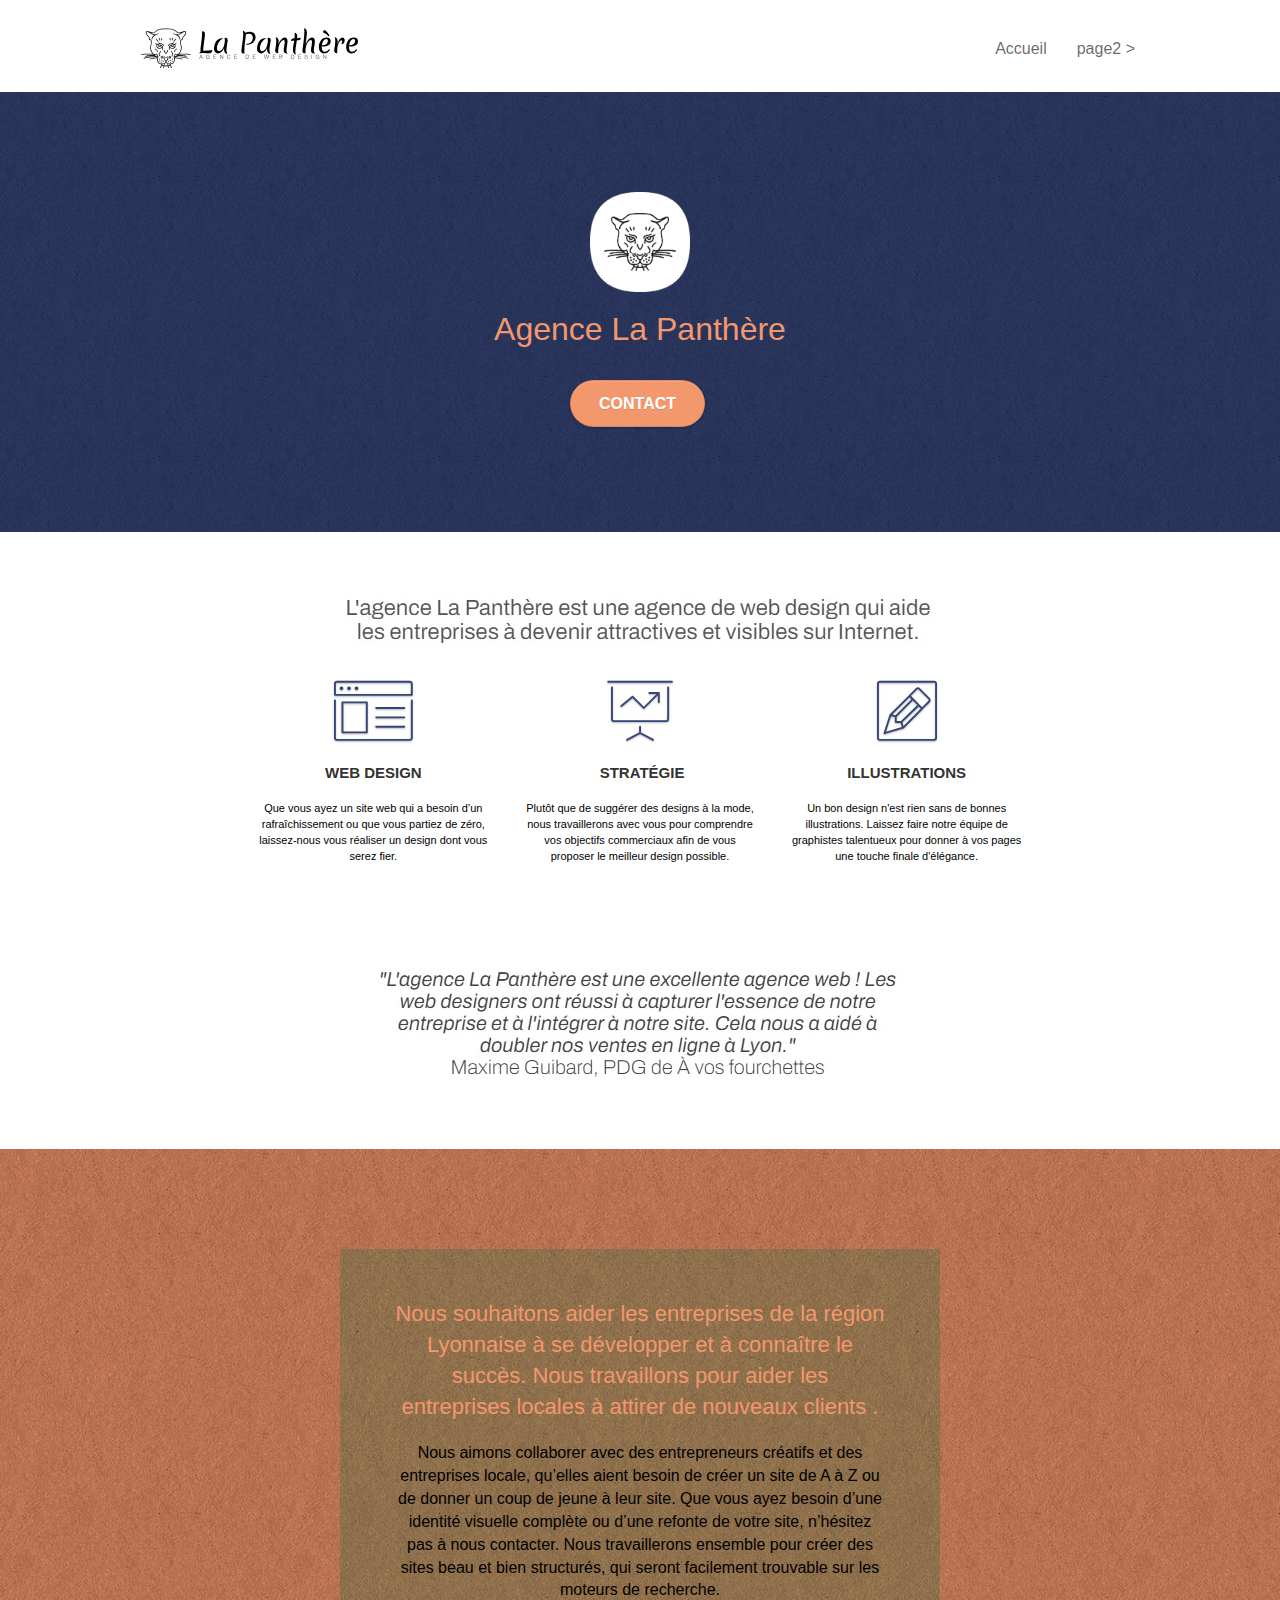
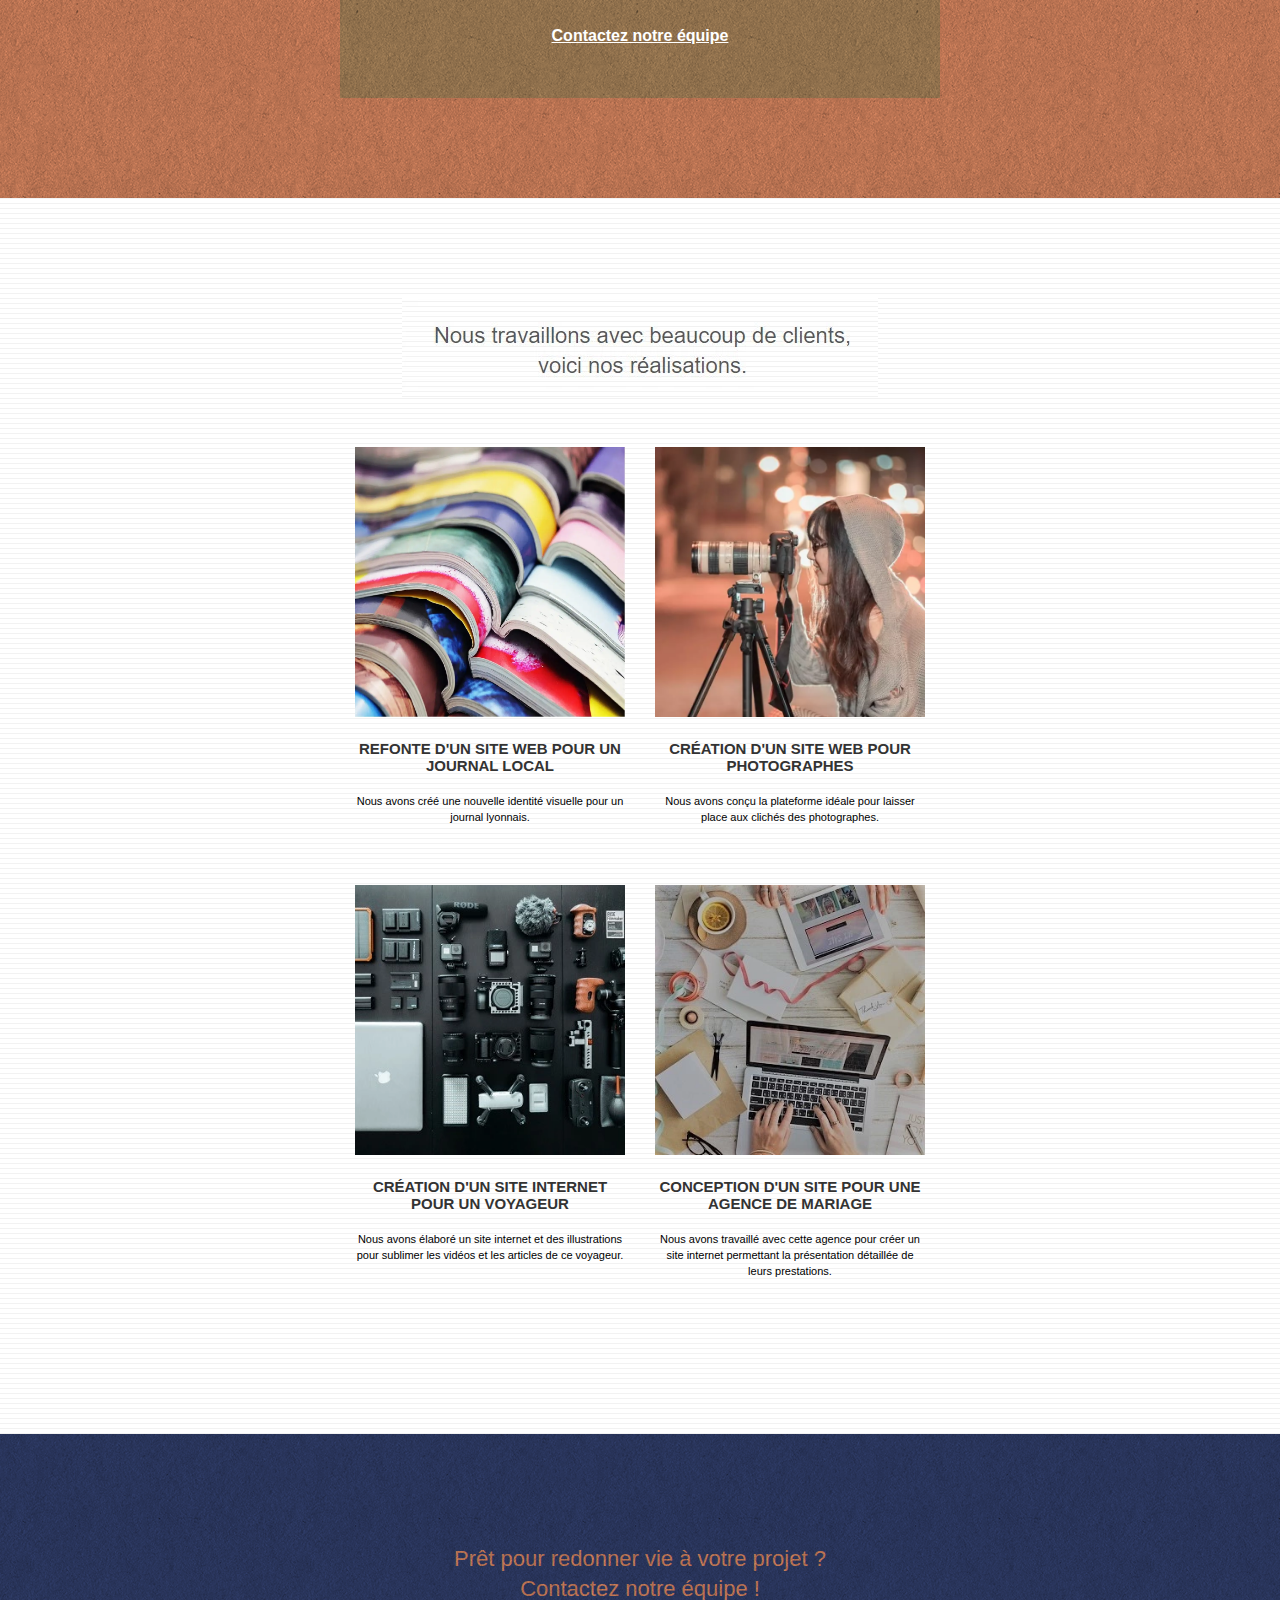
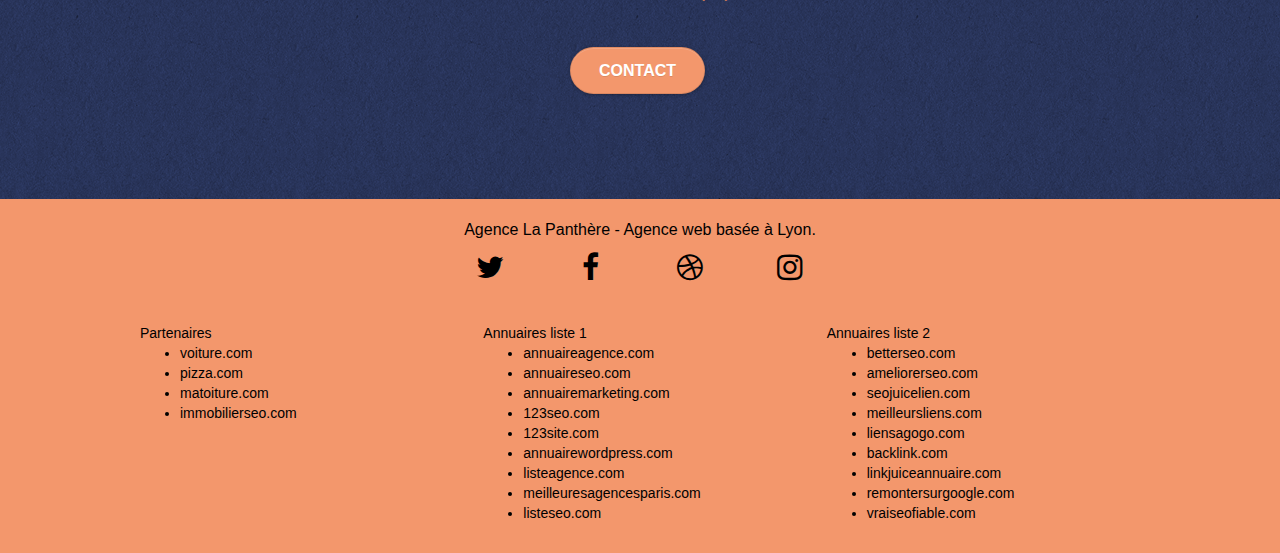
==== index.html @ 6893cc9b "img changes + lang defined" ====
<!doctype html>
<html lang="fr">
<head>
    <meta charset="utf-8">
    <meta name="keywords" content="seo, google, site web, site internet, agence design paris, agence design, agence design,agence design,agence design,agence design,agence design,agence design,agence design,agence design">
    <meta name="description" content="">
    <meta name="viewport" content="width=device-width, initial-scale=1.0, viewport-fit=cover">
    <link rel="shortcut icon" type="image/png" href="favicon.jpg">
    
	<link rel="stylesheet" type="text/css" href="./css/bootstrap.css">
	<link rel="stylesheet" type="text/css" href="style.css">
	<link rel="stylesheet" type="text/css" href="./css/font-awesome.css">
	<link rel="stylesheet" type="text/css" href="./css/et-line.css">
	
    
	<script src="./js/jquery-2.1.0.js"></script>
	<script src="./js/bootstrap.js"></script>
	<script src="./js/blocs.js"></script>
	<script src="./js/jquery.touchSwipe.js" defer></script>
	<script src="./js/gmaps.js"></script>

    <title>La Panthère</title>

    
<!-- Analytics -->
 
<!-- Analytics END -->
    
</head>
<body>
<!-- Principal conteneur -->
<div class="page-container">
    
<!-- bloc-0 -->
<div class="bloc bgc-white l-bloc " id="bloc-0">
	<div class="container bloc-sm">

		<nav class="navbar row">
			<div class="navbar-header">
				<a class="navbar-brand" href="index.html">
					<img src="img/agence-la-panthere-monochrome.svg" alt="paris web design logo agence web meilleure agence" height="40" />
				</a>
				<button id="nav-toggle" type="button" class="ui-navbar-toggle navbar-toggle" data-toggle="collapse" data-target=".navbar-1">
					<span class="sr-only">Toggle navigation</span><span class="icon-bar"></span><span class="icon-bar"></span><span class="icon-bar"></span>
				</button>
			</div>
			<div class="collapse navbar-collapse navbar-1 special-dropdown-nav">
				<ul class="site-navigation nav navbar-nav">
					<li>
						<a href="index.html">Accueil</a>
					</li>
					<li>
					</li>
					<li>
						<a href="page2.html">page2 &gt;</a>
					</li>
				</ul>
			</div>
		</nav>
	</div>
</div>
<!-- bloc-0 END -->

<!-- bloc-1-presentation -->
<div class="bloc bgc-dark-slate-blue bg-banniere d-bloc bg-t-edge bloc-bg-texture texture-paper b-parallax" id="bloc-1-hero">
	<div class="container bloc-lg">
		<div class="row tight-width-whitespace">
			<div class="col-sm-12">
				<img src="img/logo.png" class="center-block image-resize-mode" width="100" alt="Agence La Panthère, agence web paris, création logo paris" />
				<h1 class="text-center hero-bloc-text tc-white ">
					Agence La Panthère
				</h1>
				<div class="text-center">
					<a href="page2.html" class="btn btn-lg btn-clean btn-rd cta-hero btn-atomic-tangerine" id="cta-hero">Contact</a>
				</div>
			</div>
		</div>
	</div>
</div>
<!-- bloc-1-presentation END -->

<!-- bloc-2-services -->
<div class="bloc bgc-white l-bloc" id="bloc-2-services">
	<div class="container bloc-md">
		<div class="row">
			<div class="col-sm-12 text-center">
				<img alt="agence web, agence web paris, web design paris, stratégie web" src="img/title.webp" />
			</div>
		</div>
		<div class="row voffset-lg med-width-whitespace">
			<div class="col-sm-4">
				<div class="text-center">
					<span class="et-icon-browser sm-shadow icon-dark-slate-blue icons icon-lg"></span>
				</div>
				<h3 class="mg-md text-center">
					Web design
				</h3>
				<p class="text-center ">
					Que vous ayez un site web qui a besoin d&rsquo;un rafraîchissement ou que vous partiez de zéro, laissez-nous vous réaliser un design dont vous serez fier.
				</p>
			</div>
			<div class="col-sm-4">
				<div class="text-center">
					<span class="et-icon-presentation sm-shadow icon-dark-slate-blue icons icon-lg"></span>
				</div>
				<h3 class="mg-md text-center">
					&nbsp;Stratégie
				</h3>
				<p class="text-center ">
					Plutôt que de suggérer des designs à la mode, nous travaillerons avec vous pour comprendre vos objectifs commerciaux afin de vous proposer le meilleur design possible.<br>
				</p>
			</div>
			<div class="col-sm-4">
				<div class="text-center">
					<span class="et-icon-edit sm-shadow icon-dark-slate-blue icons icon-lg"></span>
				</div>
				<h3 class="mg-md text-center">
					Illustrations
				</h3>
				<p class="text-center ">
					Un bon design n'est rien sans de bonnes illustrations. Laissez faire notre équipe de graphistes talentueux pour donner à vos pages une touche finale d'élégance.
				</p>
			</div>
		</div>
		<div class="row voffset-lg voffset">
			<div class="col-xs-12 col-md-8 col-md-offset-2 text-center">
				<img alt="agence web, agence web paris, web design paris, stratégie web" src="img/citation.webp" />

			</div>
		</div>
	</div>
</div>
<!-- bloc-2-services END -->

<!-- bloc-3-what-i-do -->
<div class="bloc tc-white bgc-atomic-tangerine bg-presentation d-bloc bloc-bg-texture texture-paper b-parallax" id="bloc-3-what-i-do">
	<div class="container bloc-lg">
		<div class="row tight-width-whitespace black-background">
			<div class="col-sm-12">
				<h2 class="mg-md text-center tc-white">
					Nous souhaitons aider les entreprises de la région Lyonnaise à se développer et à connaître le succès. Nous travaillons pour aider les entreprises locales à attirer de nouveaux clients .<br>
				</h2>
				<p class="text-center white">
					Nous aimons collaborer avec des entrepreneurs créatifs et des entreprises locale, qu’elles aient besoin de créer un site de A à Z ou de donner un coup de jeune à leur site. Que vous ayez besoin d’une identité visuelle complète ou d’une refonte de votre site, n’hésitez pas à nous contacter. Nous travaillerons ensemble pour créer des sites beau et bien structurés, qui seront facilement trouvable sur les moteurs de recherche. <br><br><a class="ltc-white bold-link" href="page2.html">Contactez notre équipe</a><br>
				</p>
			</div>
		</div>
	</div>
</div>
<!-- bloc-3-what-i-do END -->

<!-- bloc-4-portfolio -->
<div class="bloc bgc-white bg-lines-h2-bg bg-repeat l-bloc" id="bloc-4-portfolio">
	<div class="container bloc-lg">
		<div class="row">
			<div class="col-sm-12 text-center">
				<img alt="agence web, agence web paris, web design paris, stratégie web" src="img/title2.webp" />
			</div>
		</div>
		<div class="row tight-width-whitespace portfolio-row">
			<div class="col-sm-6">
				<a href="#" data-lightbox="img/1.webp" data-gallery-id="gallery-1" data-caption="Refonte d'un site web pour un journal local" data-frame="snapshot-lb">
					<img src="img/1.webp" alt="paris web design logo agence web meilleure agence et refonte site web journal" class="img-responsive portfolio-thumb" />
				</a>
				<h3 class="mg-md text-center">
					Refonte d'un site web pour un journal local
				</h3>
				<p class="text-center">
					Nous avons créé une nouvelle identité visuelle pour un journal lyonnais.
				</p>
			</div>
			<div class="col-sm-6">
				<a href="#" data-lightbox="img/2.webp" data-gallery-id="gallery-1" data-caption="Création d'un site web pour photographes" data-frame="snapshot-lb">
					<img src="img/2.webp" class="img-responsive portfolio-thumb" alt="paris web design logo agence web meilleure agence, Création d'un site web pour photographes" />
				</a>
				<h3 class="mg-md text-center">
					Création d'un site web pour photographes
				</h3>
				<p class="text-center">
					Nous avons conçu la plateforme idéale pour laisser place aux clichés des photographes.
				</p>
			</div>
		</div>
		<div class="row tight-width-whitespace portfolio-row">
			<div class="col-sm-6">
				<a href="#" data-lightbox="img/3.webp" data-gallery-id="gallery-1" data-caption="Création d'un site internet pour un voyageur" data-frame="snapshot-lb">
					<img src="img/3.webp" class="img-responsive portfolio-thumb" alt="paris web design logo agence web meilleure agence, Création d'un site web pour voyageur"/>
				</a>
				<h3 class="mg-md text-center">
					Création d'un site internet pour un voyageur
				</h3>
				<p class="text-center">
					Nous avons élaboré un site internet et des illustrations pour sublimer les vidéos et les articles de ce voyageur.
				</p>
			</div>
			<div class="col-sm-6">
				<a href="#" data-lightbox="img/4.webp" data-gallery-id="gallery-1" data-caption="Conception d'un site pour une agence de mariage" data-frame="snapshot-lb">
					<img src="img/4.webp" class="img-responsive portfolio-thumb" alt="paris web design logo agence web meilleure agence, Création d'un site web pour agence de mariage" />
				</a>
				<h3 class="mg-md text-center">
					Conception d'un site pour une agence de mariage
				</h3>
				<p class="text-center">
					Nous avons travaillé avec cette agence pour créer un site internet permettant la présentation détaillée de leurs prestations.
				</p>
			</div>
		</div>
	</div>
</div>
<!-- bloc-4-portfolio END -->

<!-- bloc-5-cta -->
<div class="bloc bgc-dark-slate-blue bg-banniere d-bloc bloc-bg-texture texture-paper" id="bloc-5-cta">
	<div class="container bloc-lg">
		<div class="row">
			<h2 class="mg-md text-center tc-white">
				Prêt pour redonner vie à votre projet ?<br>Contactez notre équipe !
			</h2>
			<div class="col-sm-12 text-center">
				<a href="page2.html" class="btn btn-atomic-tangerine btn-clean btn-rd btn-lg cta-hero">Contact</a>
			</div>
		</div>
	</div>
</div>
<!-- bloc-5-cta END -->

<!-- Footer - bloc-8 -->
<div class="bloc bgc-atomic-tangerine d-bloc" id="bloc-8">
	<div class="container bloc-sm">
		<div class="row">
			<div class="col-sm-12">
				<p class="text-center white">
					Agence La Panthère - Agence web basée à Lyon.<br>
				</p>
				<div class="row row-no-gutters social">
					<div class="col-sm-3">
						<div class="text-center">
							<a class="social" href="index.html"><span class="fa fa-twitter icon-md"></span></a>
						</div>
					</div>
					<div class="col-sm-3">
						<div class="text-center">
							<a class="social" href="index.html"><span class="fa fa-facebook icon-md"></span></a>
						</div>
					</div>
					<div class="col-sm-3">
						<div class="text-center">
							<a class="social" href="index.html"><span class="fa fa-dribbble icon-md"></span></a>
						</div>
					</div>
					<div class="col-sm-3">
						<div class="text-center">
							<a class="social" href="index.html"><span class="fa fa-instagram icon-md"></span></a>
						</div>
					</div>
					<div class="keywords" style="color:#F3976C;">Agence web à paris, stratégie web, web design, illustrations, design de site web, site web, web, internet, site internet, site</div>
				</div>
				<div class="row">
					<div class="col-sm-4">
						Partenaires
							<ul>
								<li><a href="voiture.com">voiture.com</a></li>
								<li><a href="pizza.com">pizza.com</a></li>
								<li><a href="matoiture.com">matoiture.com</a></li>
								<li><a href="immobilierseo.com">immobilierseo.com</a></li>
							</ul>		
					</div>
					<div class="col-sm-4">
						Annuaires liste 1
						<ul>
							<li><a href="annuaireagence.com">annuaireagence.com</a></li>
							<li><a href="annuaireseo.com">annuaireseo.com</a></li>
							<li><a href="annuairemarketing.com">annuairemarketing.com</a></li>
							<li><a href="123seoture.com">123seo.com</a></li>
							<li><a href="123site.com">123site.com</a></li>
							<li><a href="annuairewordpress.com">annuairewordpress.com</a></li>
							<li><a href="listeagence.com">listeagence.com</a></li>
							<li><a href="meilleuresagencesparis.com">meilleuresagencesparis.com</a></li>
							<li><a href="listeseo.com">listeseo.com</a></li>
						</ul>
					</div>
					<div class="col-sm-4">
						Annuaires liste 2
						<ul>
							<li><a href="betterseo.com">betterseo.com</a></li>
							<li><a href="ameliorerseo.com">ameliorerseo.com</a></li>
							<li><a href="seojuicelien.com">seojuicelien.com</a></li>
							<li><a href="meilleursliens.com">meilleursliens.com</a></li>
							<li><a href="liensagogo.com">liensagogo.com</a></li>
							<li><a href="backlink.com">backlink.com</a></li>
							<li><a href="linkjuiceannuaire.com">linkjuiceannuaire.com</a></li>
							<li><a href="remontersurgoogle.com">remontersurgoogle.com</a></li>
							<li><a href="vraiseofiable.com">vraiseofiable.com</a></li>
						</ul>
					</div>
				</div>
			</div>
		</div>
	</div>
</div>
<!-- Footer - bloc-8 END -->

</div>
<!-- Principal conteneur END -->
    

</body>
</html>
---- style.css ----
body {
    margin: 0;
    padding: 0;
    background: #FFF;
    overflow-x: hidden;
    -webkit-font-smoothing: antialiased;
    -moz-osx-font-smoothing: grayscale;
}

a {
    color: #000000;
}

a,
button {
    transition: all .3s ease-in-out;
    outline: none!important;
}

a:hover {
    text-decoration: none;
    cursor: pointer;
}

#page-loading-blocs-notifaction {
    position: fixed;
    top: 0;
    bottom: 0;
    width: 100%;
    z-index: 100000;
    background: #FFFFFF url("img/pageload-spinner.gif") no-repeat center center;
}

.bloc {
    width: 100%;
    clear: both;
    background: 50% 50% no-repeat;
    padding: 0 50px;
    -webkit-background-size: cover;
    -moz-background-size: cover;
    -o-background-size: cover;
    background-size: cover;
    position: relative;
}

.bloc .container {
    padding-left: 0;
    padding-right: 0;
}

.bloc-lg {
    padding: 100px 50px;
}

.bloc-md {
    padding: 50px;
}

.bloc-sm {
    padding: 20px 50px;
}

.bg-center,
.bg-l-edge,
.bg-r-edge,
.bg-t-edge,
.bg-b-edge,
.bg-tl-edge,
.bg-bl-edge,
.bg-tr-edge,
.bg-br-edge,
.bg-repeat {
    -webkit-background-size: auto!important;
    -moz-background-size: auto!important;
    -o-background-size: auto!important;
    background-size: auto!important;
}

.bg-repeat {
    background: repeat;
}

.bg-t-edge {
    background: top no-repeat;
}

.bloc-bg-texture::before {
    content: "";
    background-size: 2px 2px;
    position: absolute;
    top: 0;
    bottom: 0;
    left: 0;
    right: 0;
}

.texture-paper::before {
    background: url("img/texture-paper.png");
    background-size: 280px 280px;
}

.b-parallax {
    background-attachment: fixed;
}

.d-bloc {
    color: rgba(255, 255, 255, .7);
}

.d-bloc button:hover {
    color: rgba(255, 255, 255, .9);
}

.d-bloc .icon-round,
.d-bloc .icon-square,
.d-bloc .icon-rounded,
.d-bloc .icon-semi-rounded-a,
.d-bloc .icon-semi-rounded-b {
    border-color: rgba(255, 255, 255, .9);
}

.d-bloc .divider-h span {
    border-color: rgba(255, 255, 255, .2);
}

.d-bloc .a-btn,
.d-bloc .navbar a,
.d-bloc .navbar-brand,
.d-bloc a .icon-sm,
.d-bloc a .icon-md,
.d-bloc a .icon-lg,
.d-bloc a .icon-xl,
.d-bloc h1 a,
.d-bloc h2 a,
.d-bloc h3 a,
.d-bloc h4 a,
.d-bloc h5 a,
.d-bloc h6 a,
.d-bloc p a {
    color: #000000
}

.d-bloc .a-btn:hover,
.d-bloc .navbar a:hover,
.d-bloc .navbar-brand:hover,
.d-bloc a:hover .icon-sm,
.d-bloc a:hover .icon-md,
.d-bloc a:hover .icon-lg,
.d-bloc a:hover .icon-xl,
.d-bloc h1 a:hover,
.d-bloc h2 a:hover,
.d-bloc h3 a:hover,
.d-bloc h4 a:hover,
.d-bloc h5 a:hover,
.d-bloc h6 a:hover,
.d-bloc p a:hover {
    color: rgba(255, 255, 255, 1);
}

.d-bloc .navbar-toggle .icon-bar {
    background: rgba(255, 255, 255, 1);
}

.d-bloc .btn-wire,
.d-bloc .btn-wire:hover {
    color: rgba(255, 255, 255, 1);
    border-color: rgba(255, 255, 255, 1);
}

.d-bloc .panel {
    color: rgba(0, 0, 0, .5);
}

.d-bloc .panel button:hover {
    color: rgba(0, 0, 0, .7);
}

.d-bloc .panel icon {
    border-color: rgba(0, 0, 0, .7);
}

.d-bloc .panel .divider-h span {
    border-color: rgba(0, 0, 0, .1);
}

.d-bloc .panel .a-btn {
    color: rgba(0, 0, 0, .6);
}

.d-bloc .panel .a-btn:hover {
    color: rgba(0, 0, 0, 1);
}

.d-bloc .panel .btn-wire,
.d-bloc .panel .btn-wire:hover {
    color: rgba(0, 0, 0, .7);
    border-color: rgba(0, 0, 0, .3);
}

.d-bloc .panel,
.l-bloc {
    color: rgba(0, 0, 0, .5);
}

.d-bloc .panel button:hover,
.l-bloc button:hover {
    color: rgba(0, 0, 0, .7);
}

.l-bloc .icon-round,
.l-bloc .icon-square,
.l-bloc .icon-rounded,
.l-bloc .icon-semi-rounded-a,
.l-bloc .icon-semi-rounded-b {
    border-color: rgba(0, 0, 0, .7);
}

.d-bloc .panel .divider-h span,
.l-bloc .divider-h span {
    border-color: rgba(0, 0, 0, .1);
}

.d-bloc .panel .a-btn,
.l-bloc .a-btn,
.l-bloc .navbar a,
.l-bloc .navbar-brand,
.l-bloc a .icon-sm,
.l-bloc a .icon-md,
.l-bloc a .icon-lg,
.l-bloc a .icon-xl,
.l-bloc h1 a,
.l-bloc h2 a,
.l-bloc h3 a,
.l-bloc h4 a,
.l-bloc h5 a,
.l-bloc h6 a,
.l-bloc p a {
    color: rgba(0, 0, 0, .6);
}

.d-bloc .panel .a-btn:hover,
.l-bloc .a-btn:hover,
.l-bloc .navbar a:hover,
.l-bloc .navbar-brand:hover,
.l-bloc a:hover .icon-sm,
.l-bloc a:hover .icon-md,
.l-bloc a:hover .icon-lg,
.l-bloc a:hover .icon-xl,
.l-bloc h1 a:hover,
.l-bloc h2 a:hover,
.l-bloc h3 a:hover,
.l-bloc h4 a:hover,
.l-bloc h5 a:hover,
.l-bloc h6 a:hover,
.l-bloc p a:hover {
    color: rgba(0, 0, 0, 1);
}

.l-bloc .navbar-toggle .icon-bar {
    color: rgba(0, 0, 0, .6);
}

.d-bloc .panel .btn-wire,
.d-bloc .panel .btn-wire:hover,
.l-bloc .btn-wire,
.l-bloc .btn-wire:hover {
    color: rgba(0, 0, 0, .7);
    border-color: rgba(0, 0, 0, .3);
}

.voffset {
    margin-top: 30px;
}

.voffset-lg {
    margin-top: 80px;
}

.row-no-gutters {
    margin-right: 0;
    margin-left: 0;
}

.row.row-no-gutters > [class^="col-"],
.row.row-no-gutters > [class*=" col-"] {
    padding-right: 0;
    padding-left: 0;
}

.col-sm-4 {
    color: #000000;
}

#bloc-1-hero h1 {
    font-size: 32px;
}

.navbar {
    margin-bottom: 0;
    z-index: 1;
}

.navbar-brand {
    height: auto;
    padding: 3px 15px;
    font-size: 25px;
    font-weight: normal;
    font-weight: 600;
    line-height: 44px;
}

.navbar-brand img {
    max-height: 200px;
    margin: 0 5px 0 0;
    display: inline;
}

.navbar-brand img[src$=svg] {
    min-width: 100px;
}

.nav-center .navbar-brand img {
    margin: 0;
}

.navbar .nav {
    padding-top: 2px;
    margin-right: -16px;
    float: right;
    z-index: 1;
}

.nav > li {
    float: left;
    margin-top: 4px;
    font-size: 16px;
}

.navbar-nav .open .dropdown-menu > li > a {
    text-align: inherit;
}

.nav > li a:hover,
.nav > li a:focus {
    background: transparent;
}

.navbar-toggle {
    margin: 10px 10px 0 0;
    border: 0px;
}

.navbar-toggle:hover {
    background: transparent!important;
}

.navbar-toggle .icon-bar {
    background-color: rgba(0, 0, 0, .5);
    width: 26px;
}

.nav-invert .navbar .nav {
    float: left;
}

.nav-invert .navbar-header,
.nav-invert .navbar-brand {
    float: right;
    position: relative;
    z-index: 2;
}

@media (min-width: 768px) {
    .site-navigation {
        position: absolute;
        top: 50%;
        right: 20px;
        transform: translate(0, -50%);
        -webkit-transform: translateY(-50%);
    }
    .nav > li .dropdown-menu a,
    .nav > li .dropdown-menu a:hover {
        color: #484848;
    }
    .nav-invert .site-navigation {
        left: 0;
        right: 0;
    }
    .nav-center {
        text-align: center;
    }
    .nav-center .navbar-header {
        width: 100%;
    }
    .nav-center .navbar-header,
    .nav-center .navbar-brand,
    .nav-center .nav > li {
        float: none;
        display: inline-block;
    }
    .nav-center .site-navigation {
        position: relative;
        width: 100%;
        right: 0;
        margin-right: 0px;
        margin-top: 20px;
    }
    .nav-center.mini-nav .navbar-toggle {
        float: none;
        margin: 10px auto 0;
    }
}

.nav > li > .dropdown a {
    background: none!important;
    display: block;
    padding: 14px 15px;
}

nav .caret {
    margin: 0 5px;
}

.dropdown-menu .dropdown-menu {
    top: -8px;
    left: 100%;
}

.dropdown-menu .dropmenu-flow-right {
    top: 100%;
    left: 0;
    margin-left: -1px;
    border-top-left-radius: 0;
    border-top-right-radius: 0;
}

.dropdown-menu .dropdown span {
    border: 4px solid black;
    border-top-color: transparent;
    border-right-color: transparent;
    border-bottom-color: transparent;
    margin: 6px -5px 0 0!important;
    float: right;
}

.mg-md {
    margin-top: 10px;
    margin-bottom: 20px;
}

.mg-lg {
    margin-top: 10px;
    margin-bottom: 40px;
}

.btn {
    margin: 0 5px 5px 0;
}

.btn.pull-right {
    margin: 0 0 5px 5px;
}

.btn-d,
.btn-d:hover,
.btn-d:focus {
    color: #FFF;
    background: rgba(0, 0, 0, .3);
}

button {
    outline: none!important;
}

.btn-rd {
    border-radius: 40px;
}

.btn-clean {
    border: 1px solid rgba(0, 0, 0, .08);
    border-bottom-color: rgba(0, 0, 0, .1);
    text-shadow: 0 1px 0 rgba(0, 0, 1, .1);
    box-shadow: 0 1px 3px rgba(0, 0, 1, .25), inset 0 1px 0 0 rgba(255, 255, 255, .15);
}

.icon-md {
    font-size: 30px!important;
}

.icon-lg {
    font-size: 60px!important;
}

.sm-shadow {
    text-shadow: 0 1px 2px rgba(0, 0, 0, .3);
}

.panel-sq,
.panel-sq .panel-heading,
.panel-sq .panel-footer {
    border-radius: 0;
}

.panel-rd {
    border-radius: 30px;
}

.panel-rd .panel-heading {
    border-radius: 29px 29px 0 0;
}

.panel-rd .panel-footer {
    border-radius: 0 0 29px 29px;
}

.form-control {
    border-color: rgba(0, 0, 0, .1);
    box-shadow: none;
}

.scrollToTop {
    width: 40px;
    height: 40px;
    position: fixed;
    bottom: 20px;
    right: 20px;
    opacity: 0;
    z-index: 500;
    transition: all .3s ease-in-out;
}

.scrollToTop span {
    margin-top: 6px;
}

.showScrollTop {
    font-size: 14px;
    opacity: 1;
}

a[data-lightbox] {
    position: relative;
    display: block;
    text-align: center;
}

a[data-lightbox]:hover::before {
    content: "+";
    font-family: "HelveticaNeue-Light", "Helvetica Neue Light", "Helvetica Neue", Helvetica, Arial;
    font-size: 32px;
    width: 50px;
    height: 50px;
    margin-left: -25px;
    border-radius: 50%;
    background: rgba(0, 0, 0, .6);
    color: #FFF;
    font-weight: 100;
    z-index: 1;
    position: absolute;
    top: 50%;
    transform: translateY(-50%);
    -webkit-transform: translateY(-50%);
}

a[data-lightbox]:hover img {
    opacity: 0.6;
    -webkit-animation-fill-mode: none;
    animation-fill-mode: none;
}

#lightbox-modal {
    display: flex;
    align-items: center;
}

#lightbox-modal .modal-dialog {
    width: 90%;
    max-width: 900px;
    margin: 0 auto 0;
}

#lightbox-modal .modal-dialog img {
    max-height: 90vh;
    margin: 0 auto;
}

.lightbox-caption {
    padding: 20px;
    color: #FFF;
    background: rgba(0, 0, 0, .5);
    position: absolute;
    left: 15px;
    right: 15px;
    bottom: 5px;
}

.close-lightbox {
    color: #FFF;
    font-size: 30px;
    position: absolute;
    top: 20px;
    right: 20px;
    z-index: 20;
    background: rgba(0, 0, 0, .5);
    border: none;
    line-height: 30px;
    padding: 0 9px 5px;
    opacity: 0.3;
}

.close-lightbox:hover,
.next-lightbox:hover,
.prev-lightbox:hover {
    opacity: 1.0;
    color: #FFF;
}

.next-lightbox,
.prev-lightbox {
    font-size: 20px;
    color: rgba(255, 255, 255, .9);
    background: rgba(0, 0, 0, .5);
    transition: all .2s ease-in-out;
    position: absolute;
    top: 45%;
    z-index: 1;
    opacity: 0.4;
}

.next-lightbox {
    padding: 6px 8px 1px 13px;
    right: 25px;
}

.prev-lightbox {
    padding: 6px 13px 1px 10px;
    left: 25px;
}

.snapshot-lb .modal-body {
    padding-bottom: 45px;
}

.snapshot-lb .lightbox-caption {
    padding: 0;
    color: rgba(0, 0, 0, .5);
    background: none;
}

h1,
h2,
h3,
h4,
h5,
h6,
p,
label,
.btn,
a {
    font-family: "helvetica";
    font-weight: 400;
    color: #000000
}

.container {
    max-width: 1000px;
}

.hero-bloc-text {
    font-size: 38px;
}

.hero-bloc-text-sub {
    font-size: 36px;
}

.statement-bloc-text {
    line-height: 26px;
    font-style: italic;
    font-size: 20px;
    text-align: center;
    font-weight: lighter;
    max-width: 520px;
    margin: auto auto auto auto;
}

p {
    font-size: 11px;
    color: #000000;
}

.tight-width-whitespace {
    max-width: 600px;
    margin: auto auto auto auto;
}

.h1 {
    font-size: 20px;
    font-family: "Open Sans";
}

.cta-hero {
    margin-top: 22px;
    color: #FFFFFF!important;
    text-transform: uppercase;
    padding: 12px 28px 12px 28px;
    font-size: 16px;
    font-weight: 700;
}

.social {
    max-width: 400px;
    margin: auto auto auto auto;
}

h2 {
    font-size: 22px;
    line-height: 1.4em;
}

h3 {
    font-size: 15px;
    text-transform: uppercase;
    font-weight: 700;
    color: #333333!important;
}

.med-width-whitespace {
    max-width: 800px;
    margin: auto auto auto auto;
    box-shadow: 0px 0px 0px #000000;
}

h1 {
    color: #333333!important;
}

h4 {
    color: #333333!important;
}

.icons {
    margin-bottom: 14px;
    margin-top: 24px;
}

.white {
    color: #000000;
    font-size: 16px;
}

.portfolio-thumb {
    margin-bottom: 24px;
}

.portfolio-row {
    margin-bottom: 44px;
    margin-top: 50px;
}

.avatar {
    box-shadow: 0px 4px 9px rgba(0, 0, 0, 0.3);
}

.black-background {
    background-color: rgba(165, 147, 99, 0.7);
    padding: 40px 40px 40px 40px;
}

.bold-link {
    font-weight: 900;
    text-decoration: underline!important;
}

.bgc-white {
    background-color: #FFFFFF;
}

.bgc-dark-slate-blue {
    background-color: #364577;
}

.bgc-atomic-tangerine {
    background-color: #F3976C;
}

.tc-white {
    color: #F3976C!important;
}

.btn-atomic-tangerine {
    background: #F3976C;
    color: #FFFFFF!important;
}

.btn-atomic-tangerine:hover {
    background: #c27956!important;
    color: #FFFFFF!important;
}

.ltc-white {
    color: #FFFFFF!important;
}

.ltc-white:hover {
    color: #cccccc!important;
}

.ltc-atomic-tangerine {
    color: #F3976C!important;
}

.ltc-atomic-tangerine:hover {
    color: #c27956!important;
}

.icon-dark-slate-blue {
    color: #364577!important;
    border-color: #364577!important;
}

.bg-dots-bg {
    background-image: url("img/dots-bg.png");
}

.bg-lines-h2-bg {
    background-image: url("img/lines-h2-bg.png");
}

.bg-banniere {
    background-image: url("img/agence-la-panthere.jpg");
}

.bg-presentation {
    background-image: url("img/image-de-presentation.bmp");
}

@media (max-width: 1024px) {
    .bloc {
        padding-left: 20px;
        padding-right: 20px;
    }
    .bloc.full-width-bloc,
    .bloc-tile-2.full-width-bloc .container,
    .bloc-tile-3.full-width-bloc .container,
    .bloc-tile-4.full-width-bloc .container {
        padding-left: 0;
        padding-right: 0;
    }
}

@media (max-width: 992px) and (min-width: 768px) {
    .navbar .nav {
        max-width: 80%
    }
    .nav-center.navbar .nav {
        max-width: 100%
    }
}

@media only screen and (min-device-width: 768px) and (max-device-width: 1024px) and (orientation: landscape) {
    .b-parallax {
        background-attachment: scroll;
    }
}

@media only screen and (min-device-width: 1024px) and (max-device-width: 1366px) and (-webkit-min-device-pixel-ratio: 1.5) {
    .b-parallax {
        background-attachment: scroll;
    }
}

@media (max-width: 991px) {
    .container {
        width: 100%;
    }
    .b-parallax {
        background-attachment: scroll;
    }
    .page-container,
    #hero-bloc {
        overflow-x: hidden;
        position: relative;
    }
    .bloc {
        padding-left: constant(safe-area-inset-left);
        padding-right: constant(safe-area-inset-right);
    }
    .bloc-group,
    .bloc-group .bloc {
        display: block;
        width: 100%;
    }
    .bloc-fill-screen .fill-bloc-top-edge,
    .bloc-fill-screen .fill-bloc-bottom-edge {
        padding: 0 20px;
        padding-left: constant(safe-area-inset-left);
        padding-right: constant(safe-area-inset-right);
    }
}

@media (max-width: 767px) {
    .page-container {
        overflow-x: hidden;
        position: relative;
    }
    h1,
    h2,
    h3,
    h4,
    h5,
    h6,
    p,
    #disqus_thread {
        padding-left: 10px!important;
        padding-right: 10px!important;
    }
    .b-parallax {
        background-attachment: scroll;
    }
    .navbar .nav {
        padding-top: 0;
        border-top: 1px solid rgba(0, 0, 0, .2);
        float: none!important;
    }
    .navbar.row {
        margin-left: 0;
        margin-right: 0;
    }
    .site-navigation {
        position: inherit;
        transform: none;
        -webkit-transform: none;
        -ms-transform: none;
    }
    .nav > li {
        margin-top: 0;
        border-bottom: 1px solid rgba(0, 0, 0, .1);
        background: rgba(0, 0, 0, .05);
        text-align: left;
        padding-left: 15px;
        width: 100%;
    }
    .nav > li:hover {
        background: rgba(0, 0, 0, .08);
    }
    .dropdown .dropdown a .caret {
        float: none;
        margin: 5px 0 0 10px!important;
        border: 4px solid black;
        border-bottom-color: transparent;
        border-right-color: transparent;
        border-left-color: transparent;
    }
    #hero-bloc .navbar .nav {
        background: rgba(0, 0, 0, .8);
    }
    #hero-bloc .navbar .nav a {
        color: rgba(255, 255, 255, .6);
    }
    .hero {
        padding: 50px 0;
    }
    .hero-nav {
        left: -1px;
        right: -1px;
    }
    .navbar-collapse {
        padding: 0;
        overflow-x: hidden;
        -webkit-box-shadow: none;
        box-shadow: none;
    }
    .navbar-brand img {
        max-height: 40px;
        width: auto;
    }
    .nav-invert .navbar-header {
        float: none;
        width: 100%;
    }
    .nav-invert .navbar-toggle {
        float: left;
        margin-left: 10px;
    }
    .bloc {
        padding-left: 0;
        padding-right: 0;
    }
    .bloc-xxl,
    .bloc-xl,
    .bloc-lg {
        padding: 40px 0;
    }
    .bloc-sm,
    .bloc-md {
        padding-left: 0;
        padding-right: 0;
    }
    .bloc-tile-2 .container,
    .bloc-tile-3 .container,
    .bloc-tile-4 .container,
    .bloc-fill-screen .fill-bloc-top-edge,
    .bloc-fill-screen .fill-bloc-bottom-edge {
        padding-left: 0;
        padding-right: 0;
    }
    .a-block {
        padding: 0 10px;
    }
    .btn-dwn {
        display: none;
    }
    .voffset {
        margin-top: 5px;
    }
    .voffset-md {
        margin-top: 20px;
    }
    .voffset-lg {
        margin-top: 30px;
    }
    form {
        padding: 5px;
    }
    .close-lightbox {
        display: inline-block;
    }
    .blocsapp-device-iphone5 {
        background-size: 216px 425px;
        padding-top: 60px;
        width: 216px;
        height: 425px;
    }
    .blocsapp-device-iphone5 img {
        width: 180px;
        height: 320px;
    }
}

@media (max-width: 400px) {
    .bloc {
        padding-left: 0;
        padding-right: 0;
    }
}

@media (max-width: 767px) {
    .bloc-mob-center-text {
        text-align: center;
    }
}
---- css/et-line.css ----
@font-face {
    font-family: et-line;
    src: url(../fonts/et-line.eot);
    src: url(../fonts/et-line.eot?#iefix) format('embedded-opentype'), url(../fonts/et-line.woff) format('woff'), url(../fonts/et-line.ttf) format('truetype'), url(../fonts/et-line.svg#et-line) format('svg');
    font-weight: 400;
    font-style: normal
}

.et-icon-adjustments,
.et-icon-alarmclock,
.et-icon-anchor,
.et-icon-aperture,
.et-icon-attachment,
.et-icon-bargraph,
.et-icon-basket,
.et-icon-beaker,
.et-icon-bike,
.et-icon-book-open,
.et-icon-briefcase,
.et-icon-browser,
.et-icon-calendar,
.et-icon-camera,
.et-icon-caution,
.et-icon-chat,
.et-icon-circle-compass,
.et-icon-clipboard,
.et-icon-clock,
.et-icon-cloud,
.et-icon-compass,
.et-icon-desktop,
.et-icon-dial,
.et-icon-document,
.et-icon-documents,
.et-icon-download,
.et-icon-dribbble,
.et-icon-edit,
.et-icon-envelope,
.et-icon-expand,
.et-icon-facebook,
.et-icon-flag,
.et-icon-focus,
.et-icon-gears,
.et-icon-genius,
.et-icon-gift,
.et-icon-global,
.et-icon-globe,
.et-icon-googleplus,
.et-icon-grid,
.et-icon-happy,
.et-icon-hazardous,
.et-icon-heart,
.et-icon-hotairballoon,
.et-icon-hourglass,
.et-icon-key,
.et-icon-laptop,
.et-icon-layers,
.et-icon-lifesaver,
.et-icon-lightbulb,
.et-icon-linegraph,
.et-icon-linkedin,
.et-icon-lock,
.et-icon-magnifying-glass,
.et-icon-map,
.et-icon-map-pin,
.et-icon-megaphone,
.et-icon-mic,
.et-icon-mobile,
.et-icon-newspaper,
.et-icon-notebook,
.et-icon-paintbrush,
.et-icon-paperclip,
.et-icon-pencil,
.et-icon-phone,
.et-icon-picture,
.et-icon-pictures,
.et-icon-piechart,
.et-icon-presentation,
.et-icon-pricetags,
.et-icon-printer,
.et-icon-profile-female,
.et-icon-profile-male,
.et-icon-puzzle,
.et-icon-quote,
.et-icon-recycle,
.et-icon-refresh,
.et-icon-ribbon,
.et-icon-rss,
.et-icon-sad,
.et-icon-scissors,
.et-icon-scope,
.et-icon-search,
.et-icon-shield,
.et-icon-speedometer,
.et-icon-strategy,
.et-icon-streetsign,
.et-icon-tablet,
.et-icon-target,
.et-icon-telescope,
.et-icon-toolbox,
.et-icon-tools,
.et-icon-tools-2,
.et-icon-trophy,
.et-icon-tumblr,
.et-icon-twitter,
.et-icon-upload,
.et-icon-video,
.et-icon-wallet,
.et-icon-wine {
    font-family: et-line;
    speak: none;
    font-style: normal;
    font-weight: 400;
    font-variant: normal;
    text-transform: none;
    line-height: 1;
    -webkit-font-smoothing: antialiased;
    -moz-osx-font-smoothing: grayscale;
    display: inline-block
}

.et-icon-mobile:before {
    content: "\e000"
}

.et-icon-laptop:before {
    content: "\e001"
}

.et-icon-desktop:before {
    content: "\e002"
}

.et-icon-tablet:before {
    content: "\e003"
}

.et-icon-phone:before {
    content: "\e004"
}

.et-icon-document:before {
    content: "\e005"
}

.et-icon-documents:before {
    content: "\e006"
}

.et-icon-search:before {
    content: "\e007"
}

.et-icon-clipboard:before {
    content: "\e008"
}

.et-icon-newspaper:before {
    content: "\e009"
}

.et-icon-notebook:before {
    content: "\e00a"
}

.et-icon-book-open:before {
    content: "\e00b"
}

.et-icon-browser:before {
    content: "\e00c"
}

.et-icon-calendar:before {
    content: "\e00d"
}

.et-icon-presentation:before {
    content: "\e00e"
}

.et-icon-picture:before {
    content: "\e00f"
}

.et-icon-pictures:before {
    content: "\e010"
}

.et-icon-video:before {
    content: "\e011"
}

.et-icon-camera:before {
    content: "\e012"
}

.et-icon-printer:before {
    content: "\e013"
}

.et-icon-toolbox:before {
    content: "\e014"
}

.et-icon-briefcase:before {
    content: "\e015"
}

.et-icon-wallet:before {
    content: "\e016"
}

.et-icon-gift:before {
    content: "\e017"
}

.et-icon-bargraph:before {
    content: "\e018"
}

.et-icon-grid:before {
    content: "\e019"
}

.et-icon-expand:before {
    content: "\e01a"
}

.et-icon-focus:before {
    content: "\e01b"
}

.et-icon-edit:before {
    content: "\e01c"
}

.et-icon-adjustments:before {
    content: "\e01d"
}

.et-icon-ribbon:before {
    content: "\e01e"
}

.et-icon-hourglass:before {
    content: "\e01f"
}

.et-icon-lock:before {
    content: "\e020"
}

.et-icon-megaphone:before {
    content: "\e021"
}

.et-icon-shield:before {
    content: "\e022"
}

.et-icon-trophy:before {
    content: "\e023"
}

.et-icon-flag:before {
    content: "\e024"
}

.et-icon-map:before {
    content: "\e025"
}

.et-icon-puzzle:before {
    content: "\e026"
}

.et-icon-basket:before {
    content: "\e027"
}

.et-icon-envelope:before {
    content: "\e028"
}

.et-icon-streetsign:before {
    content: "\e029"
}

.et-icon-telescope:before {
    content: "\e02a"
}

.et-icon-gears:before {
    content: "\e02b"
}

.et-icon-key:before {
    content: "\e02c"
}

.et-icon-paperclip:before {
    content: "\e02d"
}

.et-icon-attachment:before {
    content: "\e02e"
}

.et-icon-pricetags:before {
    content: "\e02f"
}

.et-icon-lightbulb:before {
    content: "\e030"
}

.et-icon-layers:before {
    content: "\e031"
}

.et-icon-pencil:before {
    content: "\e032"
}

.et-icon-tools:before {
    content: "\e033"
}

.et-icon-tools-2:before {
    content: "\e034"
}

.et-icon-scissors:before {
    content: "\e035"
}

.et-icon-paintbrush:before {
    content: "\e036"
}

.et-icon-magnifying-glass:before {
    content: "\e037"
}

.et-icon-circle-compass:before {
    content: "\e038"
}

.et-icon-linegraph:before {
    content: "\e039"
}

.et-icon-mic:before {
    content: "\e03a"
}

.et-icon-strategy:before {
    content: "\e03b"
}

.et-icon-beaker:before {
    content: "\e03c"
}

.et-icon-caution:before {
    content: "\e03d"
}

.et-icon-recycle:before {
    content: "\e03e"
}

.et-icon-anchor:before {
    content: "\e03f"
}

.et-icon-profile-male:before {
    content: "\e040"
}

.et-icon-profile-female:before {
    content: "\e041"
}

.et-icon-bike:before {
    content: "\e042"
}

.et-icon-wine:before {
    content: "\e043"
}

.et-icon-hotairballoon:before {
    content: "\e044"
}

.et-icon-globe:before {
    content: "\e045"
}

.et-icon-genius:before {
    content: "\e046"
}

.et-icon-map-pin:before {
    content: "\e047"
}

.et-icon-dial:before {
    content: "\e048"
}

.et-icon-chat:before {
    content: "\e049"
}

.et-icon-heart:before {
    content: "\e04a"
}

.et-icon-cloud:before {
    content: "\e04b"
}

.et-icon-upload:before {
    content: "\e04c"
}

.et-icon-download:before {
    content: "\e04d"
}

.et-icon-target:before {
    content: "\e04e"
}

.et-icon-hazardous:before {
    content: "\e04f"
}

.et-icon-piechart:before {
    content: "\e050"
}

.et-icon-speedometer:before {
    content: "\e051"
}

.et-icon-global:before {
    content: "\e052"
}

.et-icon-compass:before {
    content: "\e053"
}

.et-icon-lifesaver:before {
    content: "\e054"
}

.et-icon-clock:before {
    content: "\e055"
}

.et-icon-aperture:before {
    content: "\e056"
}

.et-icon-quote:before {
    content: "\e057"
}

.et-icon-scope:before {
    content: "\e058"
}

.et-icon-alarmclock:before {
    content: "\e059"
}

.et-icon-refresh:before {
    content: "\e05a"
}

.et-icon-happy:before {
    content: "\e05b"
}

.et-icon-sad:before {
    content: "\e05c"
}

.et-icon-facebook:before {
    content: "\e05d"
}

.et-icon-twitter:before {
    content: "\e05e"
}

.et-icon-googleplus:before {
    content: "\e05f"
}

.et-icon-rss:before {
    content: "\e060"
}

.et-icon-tumblr:before {
    content: "\e061"
}

.et-icon-linkedin:before {
    content: "\e062"
}

.et-icon-dribbble:before {
    content: "\e063"
}
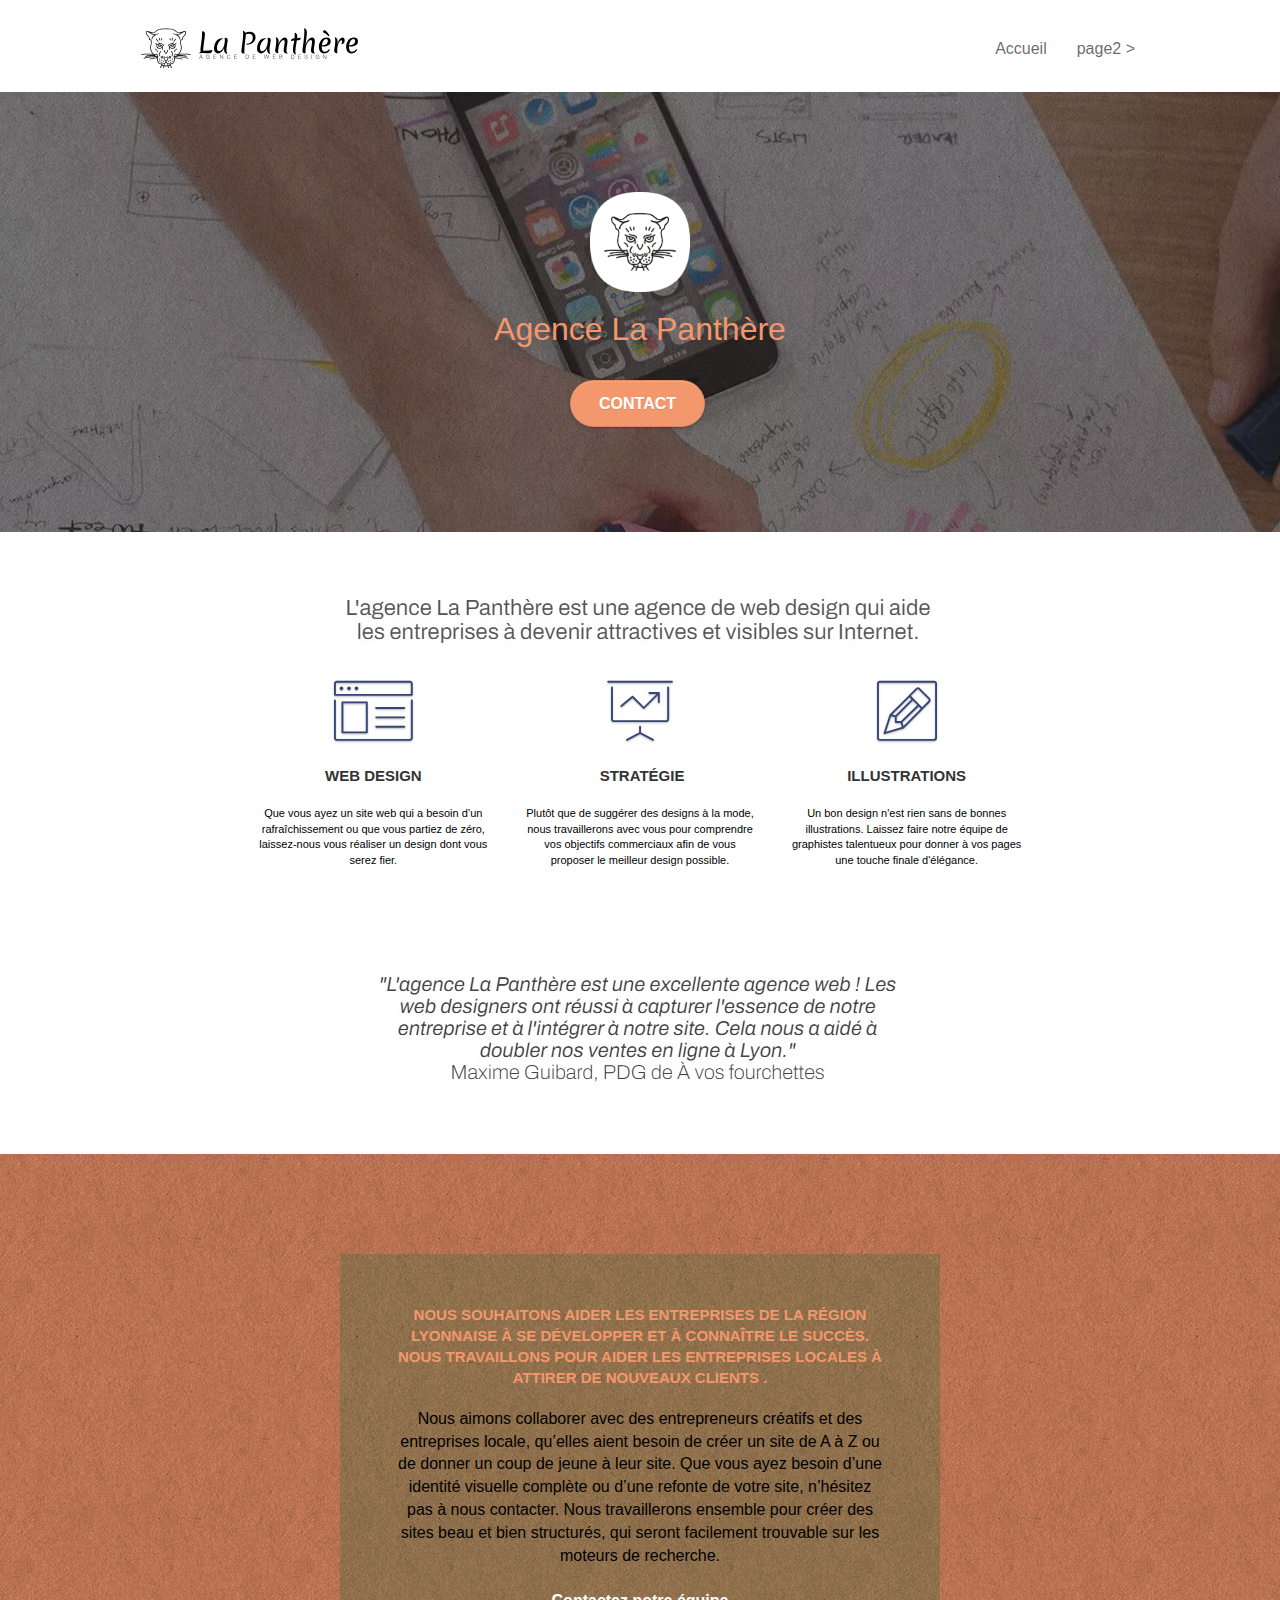
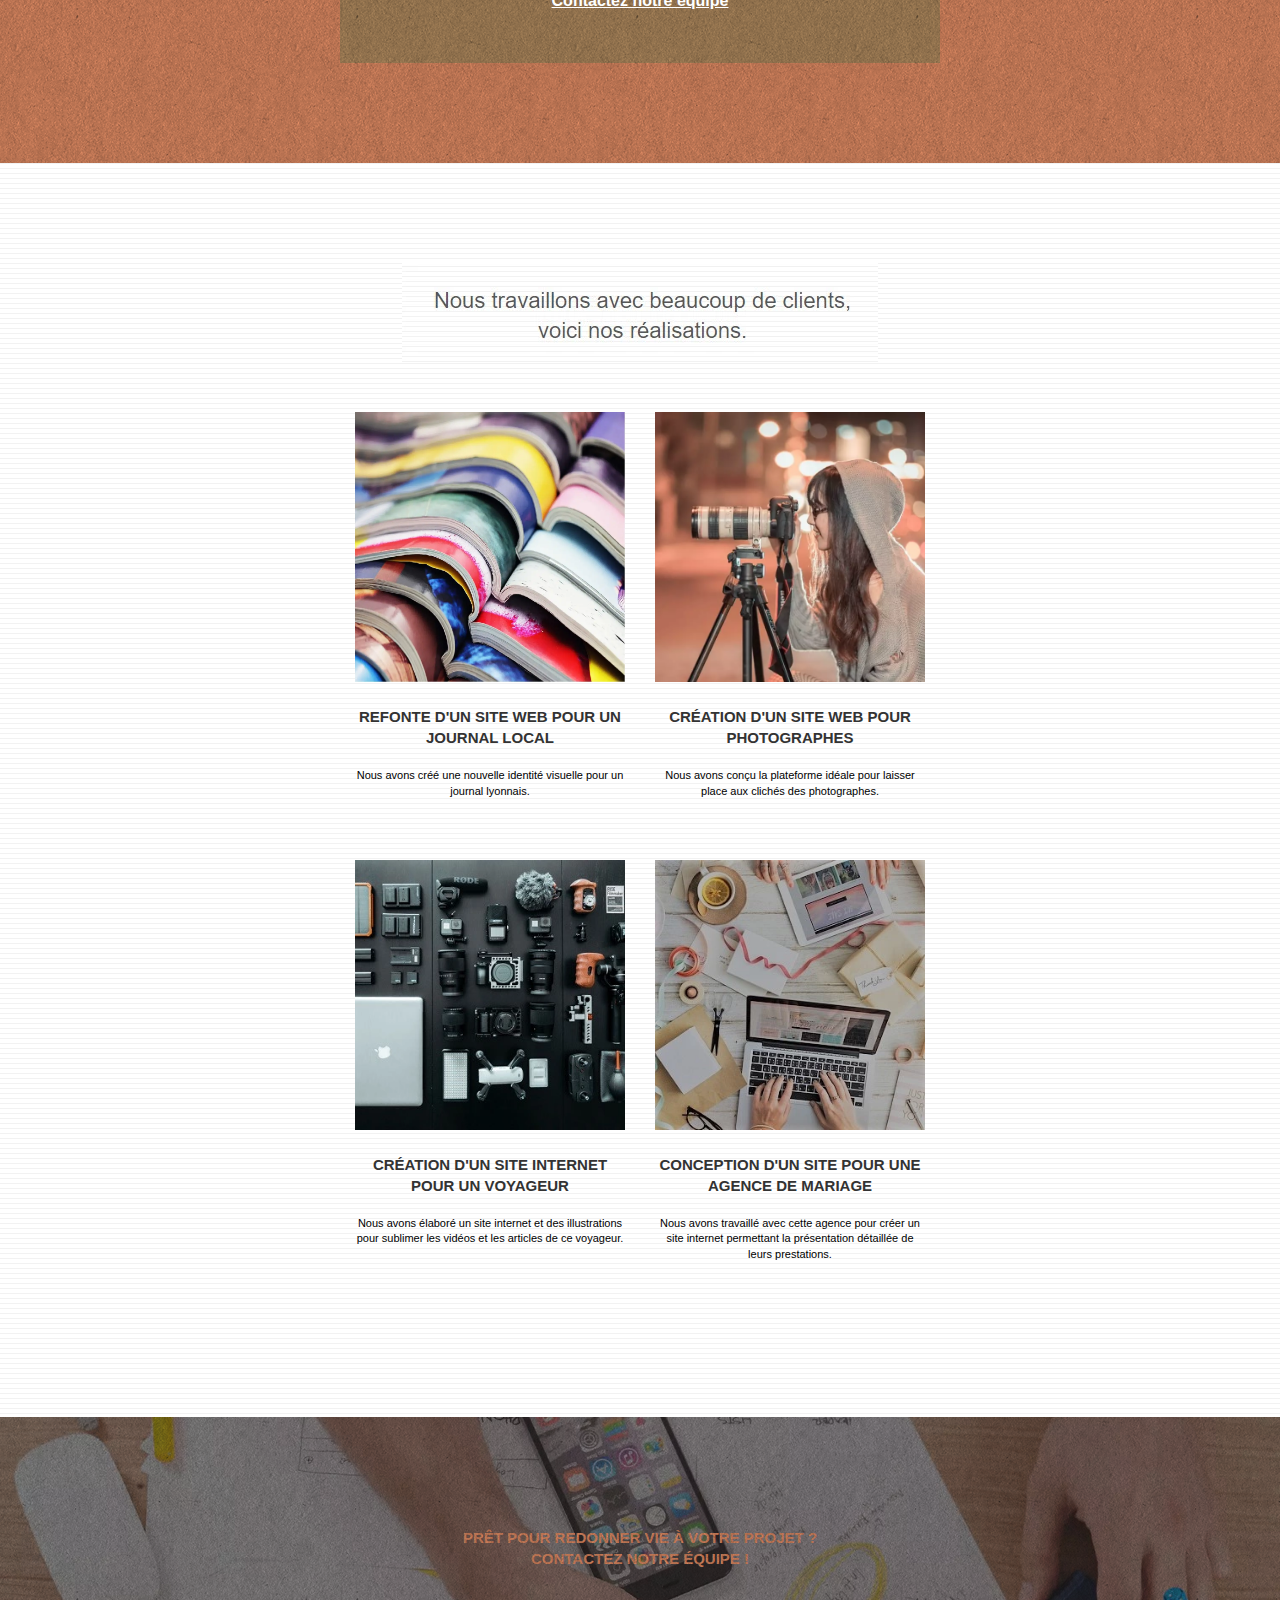
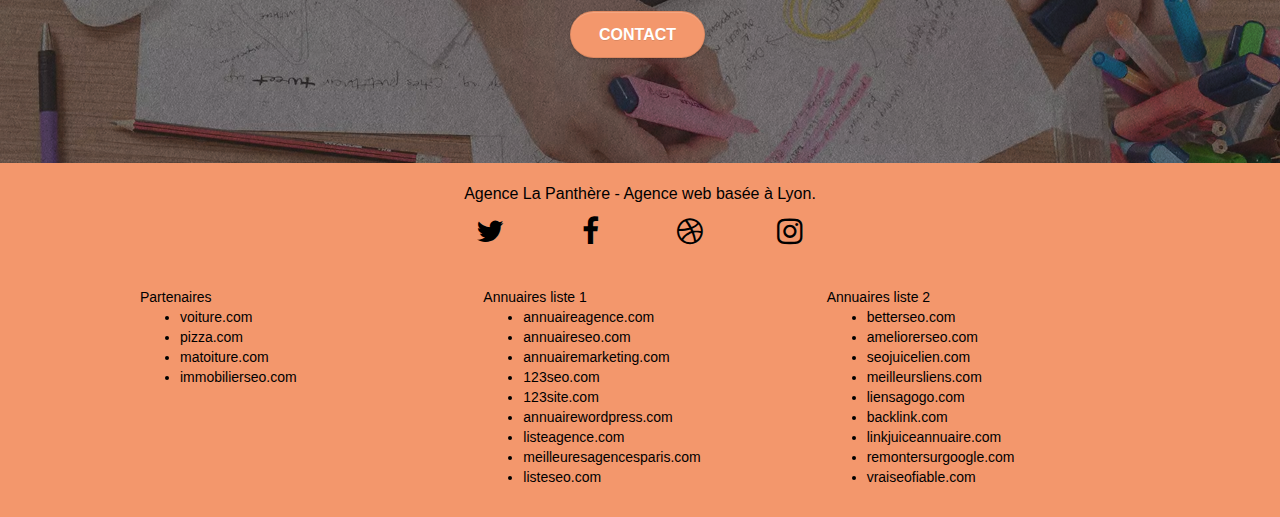
==== commit 33da918c: "title changes" ====
--- a/index.html
+++ b/index.html
@@ -2,11 +2,10 @@
 <html lang="fr">
 <head>
     <meta charset="utf-8">
-    <meta name="keywords" content="seo, google, site web, site internet, agence design paris, agence design, agence design,agence design,agence design,agence design,agence design,agence design,agence design,agence design">
-    <meta name="description" content="">
+    <meta name="description" content="Agence de web design">
     <meta name="viewport" content="width=device-width, initial-scale=1.0, viewport-fit=cover">
+
     <link rel="shortcut icon" type="image/png" href="favicon.jpg">
-    
 	<link rel="stylesheet" type="text/css" href="./css/bootstrap.css">
 	<link rel="stylesheet" type="text/css" href="style.css">
 	<link rel="stylesheet" type="text/css" href="./css/font-awesome.css">
@@ -25,7 +24,7 @@
 <!-- Analytics -->
  
 <!-- Analytics END -->
-    
+
 </head>
 <body>
 <!-- Principal conteneur -->
@@ -92,9 +91,9 @@
 				<div class="text-center">
 					<span class="et-icon-browser sm-shadow icon-dark-slate-blue icons icon-lg"></span>
 				</div>
-				<h3 class="mg-md text-center">
+				<h2 class="mg-md text-center">
 					Web design
-				</h3>
+				</h2>
 				<p class="text-center ">
 					Que vous ayez un site web qui a besoin d&rsquo;un rafraîchissement ou que vous partiez de zéro, laissez-nous vous réaliser un design dont vous serez fier.
 				</p>
@@ -103,9 +102,9 @@
 				<div class="text-center">
 					<span class="et-icon-presentation sm-shadow icon-dark-slate-blue icons icon-lg"></span>
 				</div>
-				<h3 class="mg-md text-center">
+				<h2 class="mg-md text-center">
 					&nbsp;Stratégie
-				</h3>
+				</h2>
 				<p class="text-center ">
 					Plutôt que de suggérer des designs à la mode, nous travaillerons avec vous pour comprendre vos objectifs commerciaux afin de vous proposer le meilleur design possible.<br>
 				</p>
@@ -114,9 +113,9 @@
 				<div class="text-center">
 					<span class="et-icon-edit sm-shadow icon-dark-slate-blue icons icon-lg"></span>
 				</div>
-				<h3 class="mg-md text-center">
+				<h2 class="mg-md text-center">
 					Illustrations
-				</h3>
+				</h2>
 				<p class="text-center ">
 					Un bon design n'est rien sans de bonnes illustrations. Laissez faire notre équipe de graphistes talentueux pour donner à vos pages une touche finale d'élégance.
 				</p>
@@ -162,9 +161,9 @@
 				<a href="#" data-lightbox="img/1.webp" data-gallery-id="gallery-1" data-caption="Refonte d'un site web pour un journal local" data-frame="snapshot-lb">
 					<img src="img/1.webp" alt="paris web design logo agence web meilleure agence et refonte site web journal" class="img-responsive portfolio-thumb" />
 				</a>
-				<h3 class="mg-md text-center">
+				<h2 class="mg-md text-center">
 					Refonte d'un site web pour un journal local
-				</h3>
+				</h2>
 				<p class="text-center">
 					Nous avons créé une nouvelle identité visuelle pour un journal lyonnais.
 				</p>
@@ -173,9 +172,9 @@
 				<a href="#" data-lightbox="img/2.webp" data-gallery-id="gallery-1" data-caption="Création d'un site web pour photographes" data-frame="snapshot-lb">
 					<img src="img/2.webp" class="img-responsive portfolio-thumb" alt="paris web design logo agence web meilleure agence, Création d'un site web pour photographes" />
 				</a>
-				<h3 class="mg-md text-center">
+				<h2 class="mg-md text-center">
 					Création d'un site web pour photographes
-				</h3>
+				</h2>
 				<p class="text-center">
 					Nous avons conçu la plateforme idéale pour laisser place aux clichés des photographes.
 				</p>
@@ -186,9 +185,9 @@
 				<a href="#" data-lightbox="img/3.webp" data-gallery-id="gallery-1" data-caption="Création d'un site internet pour un voyageur" data-frame="snapshot-lb">
 					<img src="img/3.webp" class="img-responsive portfolio-thumb" alt="paris web design logo agence web meilleure agence, Création d'un site web pour voyageur"/>
 				</a>
-				<h3 class="mg-md text-center">
+				<h2 class="mg-md text-center">
 					Création d'un site internet pour un voyageur
-				</h3>
+				</h2>
 				<p class="text-center">
 					Nous avons élaboré un site internet et des illustrations pour sublimer les vidéos et les articles de ce voyageur.
 				</p>
@@ -197,9 +196,9 @@
 				<a href="#" data-lightbox="img/4.webp" data-gallery-id="gallery-1" data-caption="Conception d'un site pour une agence de mariage" data-frame="snapshot-lb">
 					<img src="img/4.webp" class="img-responsive portfolio-thumb" alt="paris web design logo agence web meilleure agence, Création d'un site web pour agence de mariage" />
 				</a>
-				<h3 class="mg-md text-center">
+				<h2 class="mg-md text-center">
 					Conception d'un site pour une agence de mariage
-				</h3>
+				</h2>
 				<p class="text-center">
 					Nous avons travaillé avec cette agence pour créer un site internet permettant la présentation détaillée de leurs prestations.
 				</p>
@@ -235,22 +234,22 @@
 				<div class="row row-no-gutters social">
 					<div class="col-sm-3">
 						<div class="text-center">
-							<a class="social" href="index.html"><span class="fa fa-twitter icon-md"></span></a>
+							<a class="social" href="index.html" aria-label="Twitter"><span class="fa fa-twitter icon-md"></span></a>
 						</div>
 					</div>
 					<div class="col-sm-3">
 						<div class="text-center">
-							<a class="social" href="index.html"><span class="fa fa-facebook icon-md"></span></a>
+							<a class="social" href="index.html" aria-label="Facebook"><span class="fa fa-facebook icon-md"></span></a>
 						</div>
 					</div>
 					<div class="col-sm-3">
 						<div class="text-center">
-							<a class="social" href="index.html"><span class="fa fa-dribbble icon-md"></span></a>
+							<a class="social" href="index.html" aria-label="Dribbble"><span class="fa fa-dribbble icon-md"></span></a>
 						</div>
 					</div>
 					<div class="col-sm-3">
 						<div class="text-center">
-							<a class="social" href="index.html"><span class="fa fa-instagram icon-md"></span></a>
+							<a class="social" href="index.html" aria-label="Instagram"><span class="fa fa-instagram icon-md"></span></a>
 						</div>
 					</div>
 					<div class="keywords" style="color:#F3976C;">Agence web à paris, stratégie web, web design, illustrations, design de site web, site web, web, internet, site internet, site</div>
--- a/style.css
+++ b/style.css
@@ -718,7 +718,7 @@
     line-height: 1.4em;
 }
 
-h3 {
+h2 {
     font-size: 15px;
     text-transform: uppercase;
     font-weight: 700;
@@ -828,11 +828,11 @@
 }
 
 .bg-banniere {
-    background-image: url("img/agence-la-panthere.jpg");
+    background-image: url("img/agence-la-panthere.webp");
 }
 
 .bg-presentation {
-    background-image: url("img/image-de-presentation.bmp");
+    background-image: url("img/image-de-presentation.webp");
 }
 
 @media (max-width: 1024px) {
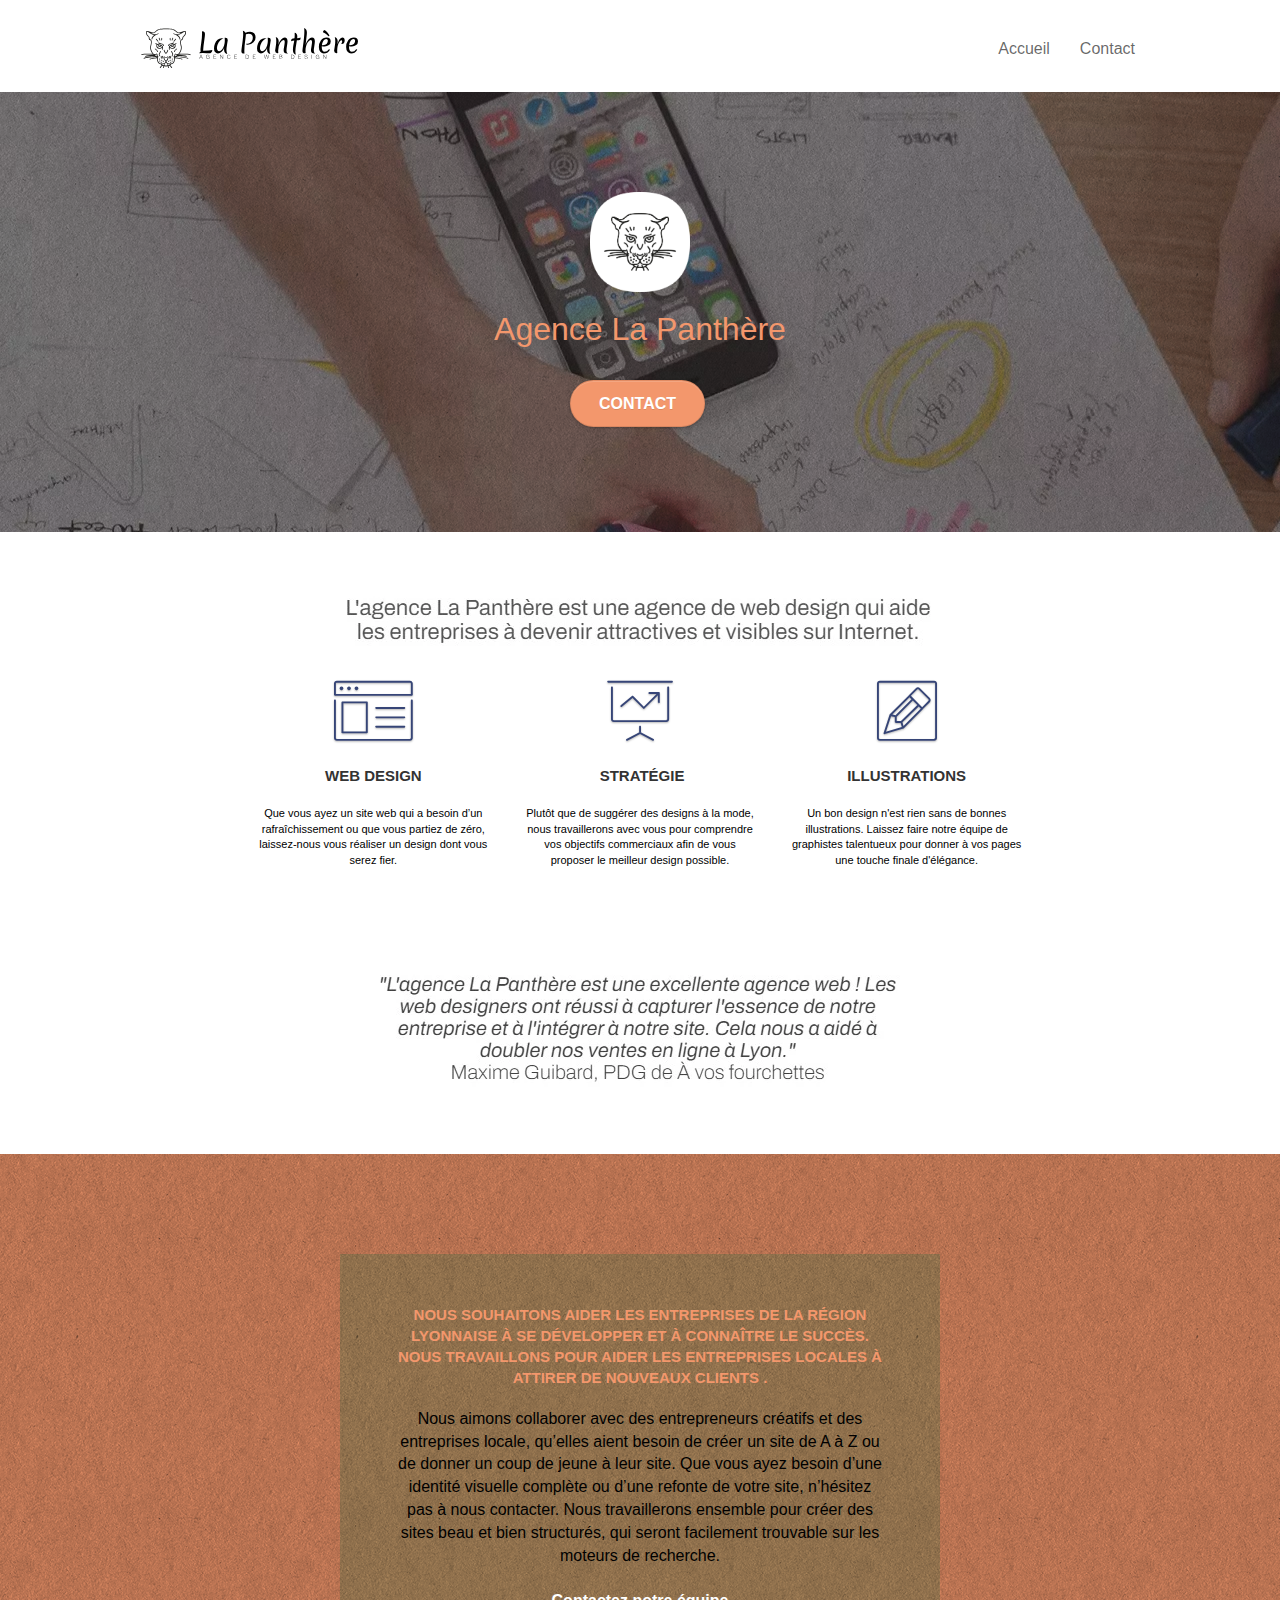
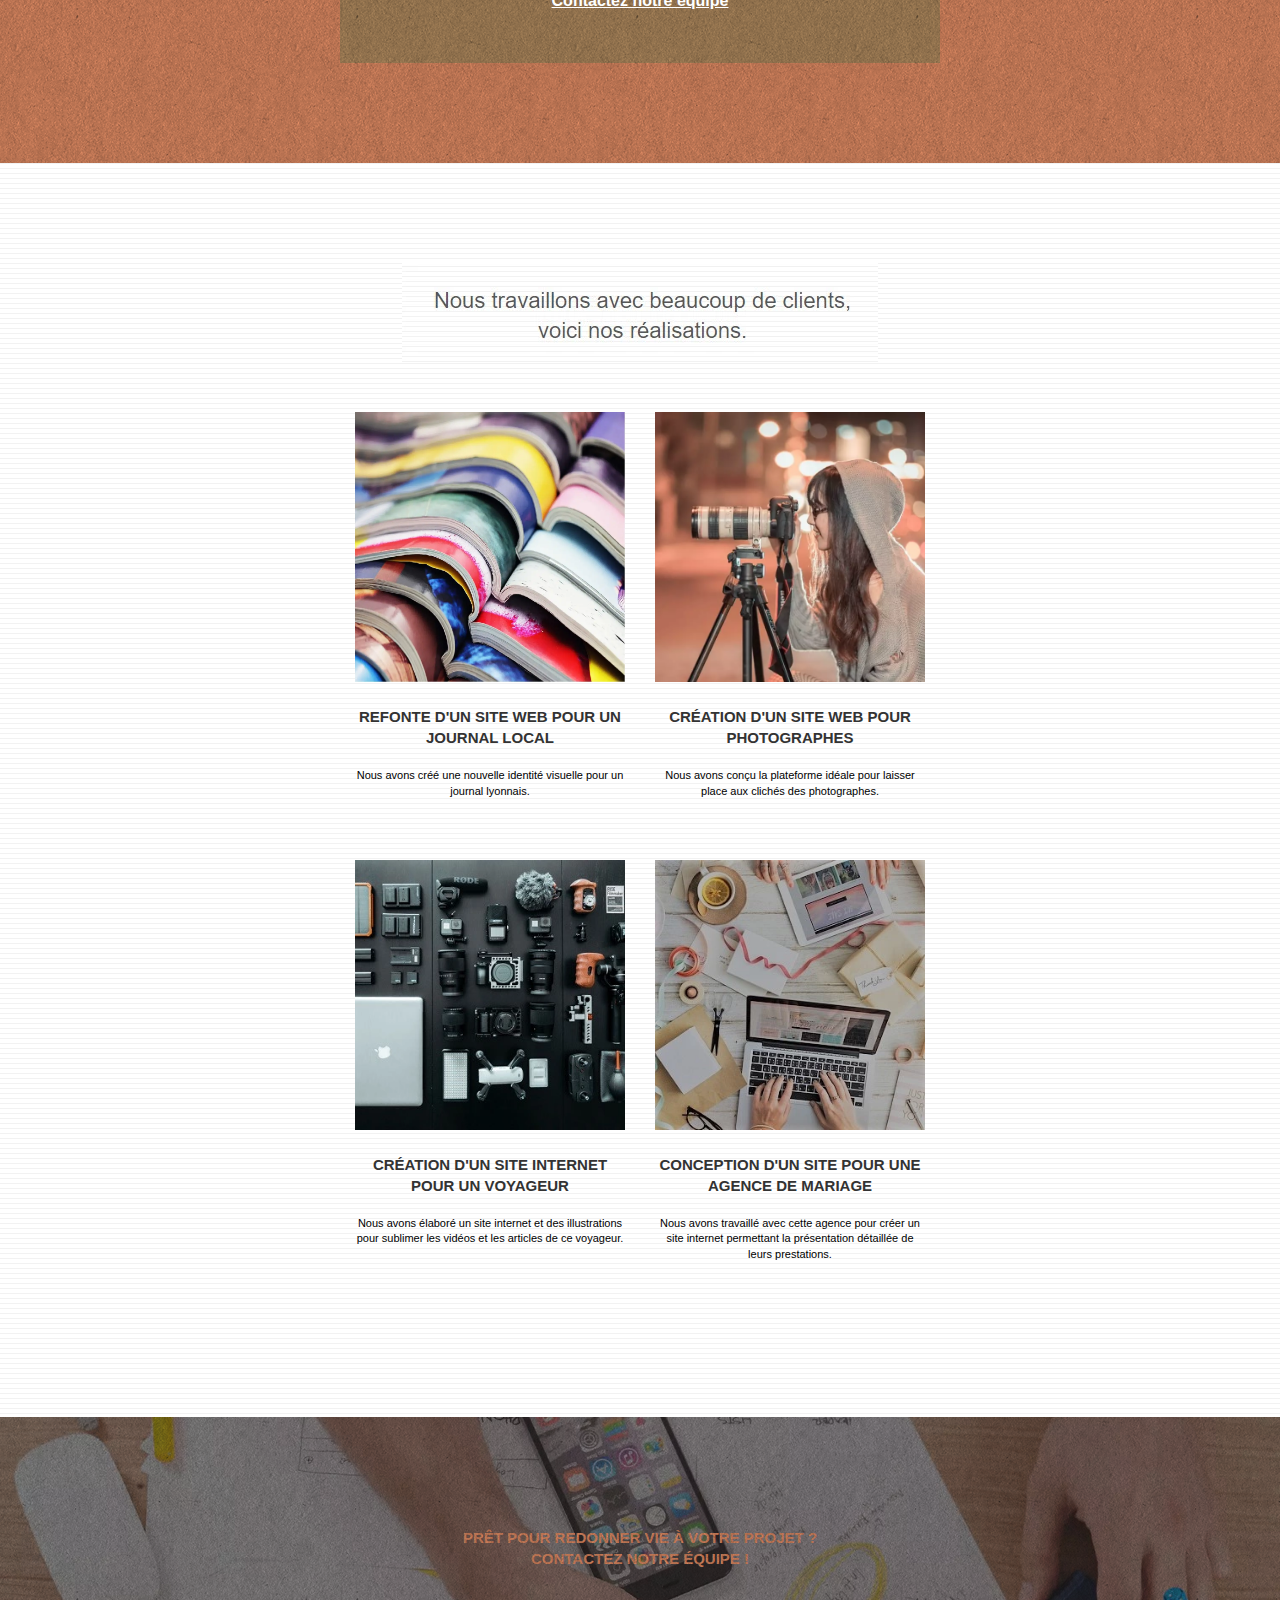
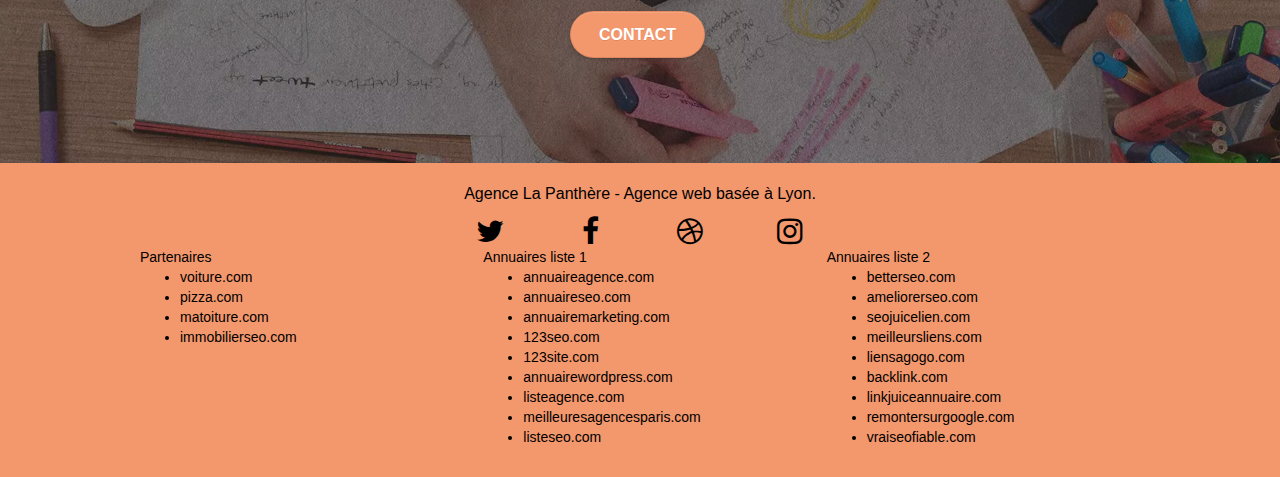
==== commit 591dcc39: "unused css removed" ====
--- a/index.html
+++ b/index.html
@@ -51,7 +51,7 @@
 					<li>
 					</li>
 					<li>
-						<a href="page2.html">page2 &gt;</a>
+						<a href="page2/page2.html">Contact</a>
 					</li>
 				</ul>
 			</div>
@@ -70,7 +70,7 @@
 					Agence La Panthère
 				</h1>
 				<div class="text-center">
-					<a href="page2.html" class="btn btn-lg btn-clean btn-rd cta-hero btn-atomic-tangerine" id="cta-hero">Contact</a>
+					<a href="page2/page2.html" class="btn btn-lg btn-clean btn-rd cta-hero btn-atomic-tangerine" id="cta-hero">Contact</a>
 				</div>
 			</div>
 		</div>
@@ -140,7 +140,7 @@
 					Nous souhaitons aider les entreprises de la région Lyonnaise à se développer et à connaître le succès. Nous travaillons pour aider les entreprises locales à attirer de nouveaux clients .<br>
 				</h2>
 				<p class="text-center white">
-					Nous aimons collaborer avec des entrepreneurs créatifs et des entreprises locale, qu’elles aient besoin de créer un site de A à Z ou de donner un coup de jeune à leur site. Que vous ayez besoin d’une identité visuelle complète ou d’une refonte de votre site, n’hésitez pas à nous contacter. Nous travaillerons ensemble pour créer des sites beau et bien structurés, qui seront facilement trouvable sur les moteurs de recherche. <br><br><a class="ltc-white bold-link" href="page2.html">Contactez notre équipe</a><br>
+					Nous aimons collaborer avec des entrepreneurs créatifs et des entreprises locale, qu’elles aient besoin de créer un site de A à Z ou de donner un coup de jeune à leur site. Que vous ayez besoin d’une identité visuelle complète ou d’une refonte de votre site, n’hésitez pas à nous contacter. Nous travaillerons ensemble pour créer des sites beau et bien structurés, qui seront facilement trouvable sur les moteurs de recherche. <br><br><a class="ltc-white bold-link" href="page2/page2.html">Contactez notre équipe</a><br>
 				</p>
 			</div>
 		</div>
@@ -216,7 +216,7 @@
 				Prêt pour redonner vie à votre projet ?<br>Contactez notre équipe !
 			</h2>
 			<div class="col-sm-12 text-center">
-				<a href="page2.html" class="btn btn-atomic-tangerine btn-clean btn-rd btn-lg cta-hero">Contact</a>
+				<a href="page2/page2.html" class="btn btn-atomic-tangerine btn-clean btn-rd btn-lg cta-hero">Contact</a>
 			</div>
 		</div>
 	</div>
@@ -252,7 +252,7 @@
 							<a class="social" href="index.html" aria-label="Instagram"><span class="fa fa-instagram icon-md"></span></a>
 						</div>
 					</div>
-					<div class="keywords" style="color:#F3976C;">Agence web à paris, stratégie web, web design, illustrations, design de site web, site web, web, internet, site internet, site</div>
+					<div class="keywords"></div>
 				</div>
 				<div class="row">
 					<div class="col-sm-4">
--- a/css/et-line.css
+++ b/css/et-line.css
@@ -6,106 +6,9 @@
     font-style: normal
 }
 
-.et-icon-adjustments,
-.et-icon-alarmclock,
-.et-icon-anchor,
-.et-icon-aperture,
-.et-icon-attachment,
-.et-icon-bargraph,
-.et-icon-basket,
-.et-icon-beaker,
-.et-icon-bike,
-.et-icon-book-open,
-.et-icon-briefcase,
 .et-icon-browser,
-.et-icon-calendar,
-.et-icon-camera,
-.et-icon-caution,
-.et-icon-chat,
-.et-icon-circle-compass,
-.et-icon-clipboard,
-.et-icon-clock,
-.et-icon-cloud,
-.et-icon-compass,
-.et-icon-desktop,
-.et-icon-dial,
-.et-icon-document,
-.et-icon-documents,
-.et-icon-download,
-.et-icon-dribbble,
 .et-icon-edit,
-.et-icon-envelope,
-.et-icon-expand,
-.et-icon-facebook,
-.et-icon-flag,
-.et-icon-focus,
-.et-icon-gears,
-.et-icon-genius,
-.et-icon-gift,
-.et-icon-global,
-.et-icon-globe,
-.et-icon-googleplus,
-.et-icon-grid,
-.et-icon-happy,
-.et-icon-hazardous,
-.et-icon-heart,
-.et-icon-hotairballoon,
-.et-icon-hourglass,
-.et-icon-key,
-.et-icon-laptop,
-.et-icon-layers,
-.et-icon-lifesaver,
-.et-icon-lightbulb,
-.et-icon-linegraph,
-.et-icon-linkedin,
-.et-icon-lock,
-.et-icon-magnifying-glass,
-.et-icon-map,
-.et-icon-map-pin,
-.et-icon-megaphone,
-.et-icon-mic,
-.et-icon-mobile,
-.et-icon-newspaper,
-.et-icon-notebook,
-.et-icon-paintbrush,
-.et-icon-paperclip,
-.et-icon-pencil,
-.et-icon-phone,
-.et-icon-picture,
-.et-icon-pictures,
-.et-icon-piechart,
-.et-icon-presentation,
-.et-icon-pricetags,
-.et-icon-printer,
-.et-icon-profile-female,
-.et-icon-profile-male,
-.et-icon-puzzle,
-.et-icon-quote,
-.et-icon-recycle,
-.et-icon-refresh,
-.et-icon-ribbon,
-.et-icon-rss,
-.et-icon-sad,
-.et-icon-scissors,
-.et-icon-scope,
-.et-icon-search,
-.et-icon-shield,
-.et-icon-speedometer,
-.et-icon-strategy,
-.et-icon-streetsign,
-.et-icon-tablet,
-.et-icon-target,
-.et-icon-telescope,
-.et-icon-toolbox,
-.et-icon-tools,
-.et-icon-tools-2,
-.et-icon-trophy,
-.et-icon-tumblr,
-.et-icon-twitter,
-.et-icon-upload,
-.et-icon-video,
-.et-icon-wallet,
-.et-icon-wine {
+.et-icon-presentation {
     font-family: et-line;
     speak: none;
     font-style: normal;
@@ -118,402 +21,14 @@
     display: inline-block
 }
 
-.et-icon-mobile:before {
-    content: "\e000"
-}
-
-.et-icon-laptop:before {
-    content: "\e001"
-}
-
-.et-icon-desktop:before {
-    content: "\e002"
-}
-
-.et-icon-tablet:before {
-    content: "\e003"
-}
-
-.et-icon-phone:before {
-    content: "\e004"
-}
-
-.et-icon-document:before {
-    content: "\e005"
-}
-
-.et-icon-documents:before {
-    content: "\e006"
-}
-
-.et-icon-search:before {
-    content: "\e007"
-}
-
-.et-icon-clipboard:before {
-    content: "\e008"
-}
-
-.et-icon-newspaper:before {
-    content: "\e009"
-}
-
-.et-icon-notebook:before {
-    content: "\e00a"
-}
-
-.et-icon-book-open:before {
-    content: "\e00b"
-}
-
 .et-icon-browser:before {
     content: "\e00c"
-}
-
-.et-icon-calendar:before {
-    content: "\e00d"
 }
 
 .et-icon-presentation:before {
     content: "\e00e"
 }
 
-.et-icon-picture:before {
-    content: "\e00f"
-}
-
-.et-icon-pictures:before {
-    content: "\e010"
-}
-
-.et-icon-video:before {
-    content: "\e011"
-}
-
-.et-icon-camera:before {
-    content: "\e012"
-}
-
-.et-icon-printer:before {
-    content: "\e013"
-}
-
-.et-icon-toolbox:before {
-    content: "\e014"
-}
-
-.et-icon-briefcase:before {
-    content: "\e015"
-}
-
-.et-icon-wallet:before {
-    content: "\e016"
-}
-
-.et-icon-gift:before {
-    content: "\e017"
-}
-
-.et-icon-bargraph:before {
-    content: "\e018"
-}
-
-.et-icon-grid:before {
-    content: "\e019"
-}
-
-.et-icon-expand:before {
-    content: "\e01a"
-}
-
-.et-icon-focus:before {
-    content: "\e01b"
-}
-
 .et-icon-edit:before {
     content: "\e01c"
-}
-
-.et-icon-adjustments:before {
-    content: "\e01d"
-}
-
-.et-icon-ribbon:before {
-    content: "\e01e"
-}
-
-.et-icon-hourglass:before {
-    content: "\e01f"
-}
-
-.et-icon-lock:before {
-    content: "\e020"
-}
-
-.et-icon-megaphone:before {
-    content: "\e021"
-}
-
-.et-icon-shield:before {
-    content: "\e022"
-}
-
-.et-icon-trophy:before {
-    content: "\e023"
-}
-
-.et-icon-flag:before {
-    content: "\e024"
-}
-
-.et-icon-map:before {
-    content: "\e025"
-}
-
-.et-icon-puzzle:before {
-    content: "\e026"
-}
-
-.et-icon-basket:before {
-    content: "\e027"
-}
-
-.et-icon-envelope:before {
-    content: "\e028"
-}
-
-.et-icon-streetsign:before {
-    content: "\e029"
-}
-
-.et-icon-telescope:before {
-    content: "\e02a"
-}
-
-.et-icon-gears:before {
-    content: "\e02b"
-}
-
-.et-icon-key:before {
-    content: "\e02c"
-}
-
-.et-icon-paperclip:before {
-    content: "\e02d"
-}
-
-.et-icon-attachment:before {
-    content: "\e02e"
-}
-
-.et-icon-pricetags:before {
-    content: "\e02f"
-}
-
-.et-icon-lightbulb:before {
-    content: "\e030"
-}
-
-.et-icon-layers:before {
-    content: "\e031"
-}
-
-.et-icon-pencil:before {
-    content: "\e032"
-}
-
-.et-icon-tools:before {
-    content: "\e033"
-}
-
-.et-icon-tools-2:before {
-    content: "\e034"
-}
-
-.et-icon-scissors:before {
-    content: "\e035"
-}
-
-.et-icon-paintbrush:before {
-    content: "\e036"
-}
-
-.et-icon-magnifying-glass:before {
-    content: "\e037"
-}
-
-.et-icon-circle-compass:before {
-    content: "\e038"
-}
-
-.et-icon-linegraph:before {
-    content: "\e039"
-}
-
-.et-icon-mic:before {
-    content: "\e03a"
-}
-
-.et-icon-strategy:before {
-    content: "\e03b"
-}
-
-.et-icon-beaker:before {
-    content: "\e03c"
-}
-
-.et-icon-caution:before {
-    content: "\e03d"
-}
-
-.et-icon-recycle:before {
-    content: "\e03e"
-}
-
-.et-icon-anchor:before {
-    content: "\e03f"
-}
-
-.et-icon-profile-male:before {
-    content: "\e040"
-}
-
-.et-icon-profile-female:before {
-    content: "\e041"
-}
-
-.et-icon-bike:before {
-    content: "\e042"
-}
-
-.et-icon-wine:before {
-    content: "\e043"
-}
-
-.et-icon-hotairballoon:before {
-    content: "\e044"
-}
-
-.et-icon-globe:before {
-    content: "\e045"
-}
-
-.et-icon-genius:before {
-    content: "\e046"
-}
-
-.et-icon-map-pin:before {
-    content: "\e047"
-}
-
-.et-icon-dial:before {
-    content: "\e048"
-}
-
-.et-icon-chat:before {
-    content: "\e049"
-}
-
-.et-icon-heart:before {
-    content: "\e04a"
-}
-
-.et-icon-cloud:before {
-    content: "\e04b"
-}
-
-.et-icon-upload:before {
-    content: "\e04c"
-}
-
-.et-icon-download:before {
-    content: "\e04d"
-}
-
-.et-icon-target:before {
-    content: "\e04e"
-}
-
-.et-icon-hazardous:before {
-    content: "\e04f"
-}
-
-.et-icon-piechart:before {
-    content: "\e050"
-}
-
-.et-icon-speedometer:before {
-    content: "\e051"
-}
-
-.et-icon-global:before {
-    content: "\e052"
-}
-
-.et-icon-compass:before {
-    content: "\e053"
-}
-
-.et-icon-lifesaver:before {
-    content: "\e054"
-}
-
-.et-icon-clock:before {
-    content: "\e055"
-}
-
-.et-icon-aperture:before {
-    content: "\e056"
-}
-
-.et-icon-quote:before {
-    content: "\e057"
-}
-
-.et-icon-scope:before {
-    content: "\e058"
-}
-
-.et-icon-alarmclock:before {
-    content: "\e059"
-}
-
-.et-icon-refresh:before {
-    content: "\e05a"
-}
-
-.et-icon-happy:before {
-    content: "\e05b"
-}
-
-.et-icon-sad:before {
-    content: "\e05c"
-}
-
-.et-icon-facebook:before {
-    content: "\e05d"
-}
-
-.et-icon-twitter:before {
-    content: "\e05e"
-}
-
-.et-icon-googleplus:before {
-    content: "\e05f"
-}
-
-.et-icon-rss:before {
-    content: "\e060"
-}
-
-.et-icon-tumblr:before {
-    content: "\e061"
-}
-
-.et-icon-linkedin:before {
-    content: "\e062"
-}
-
-.et-icon-dribbble:before {
-    content: "\e063"
 }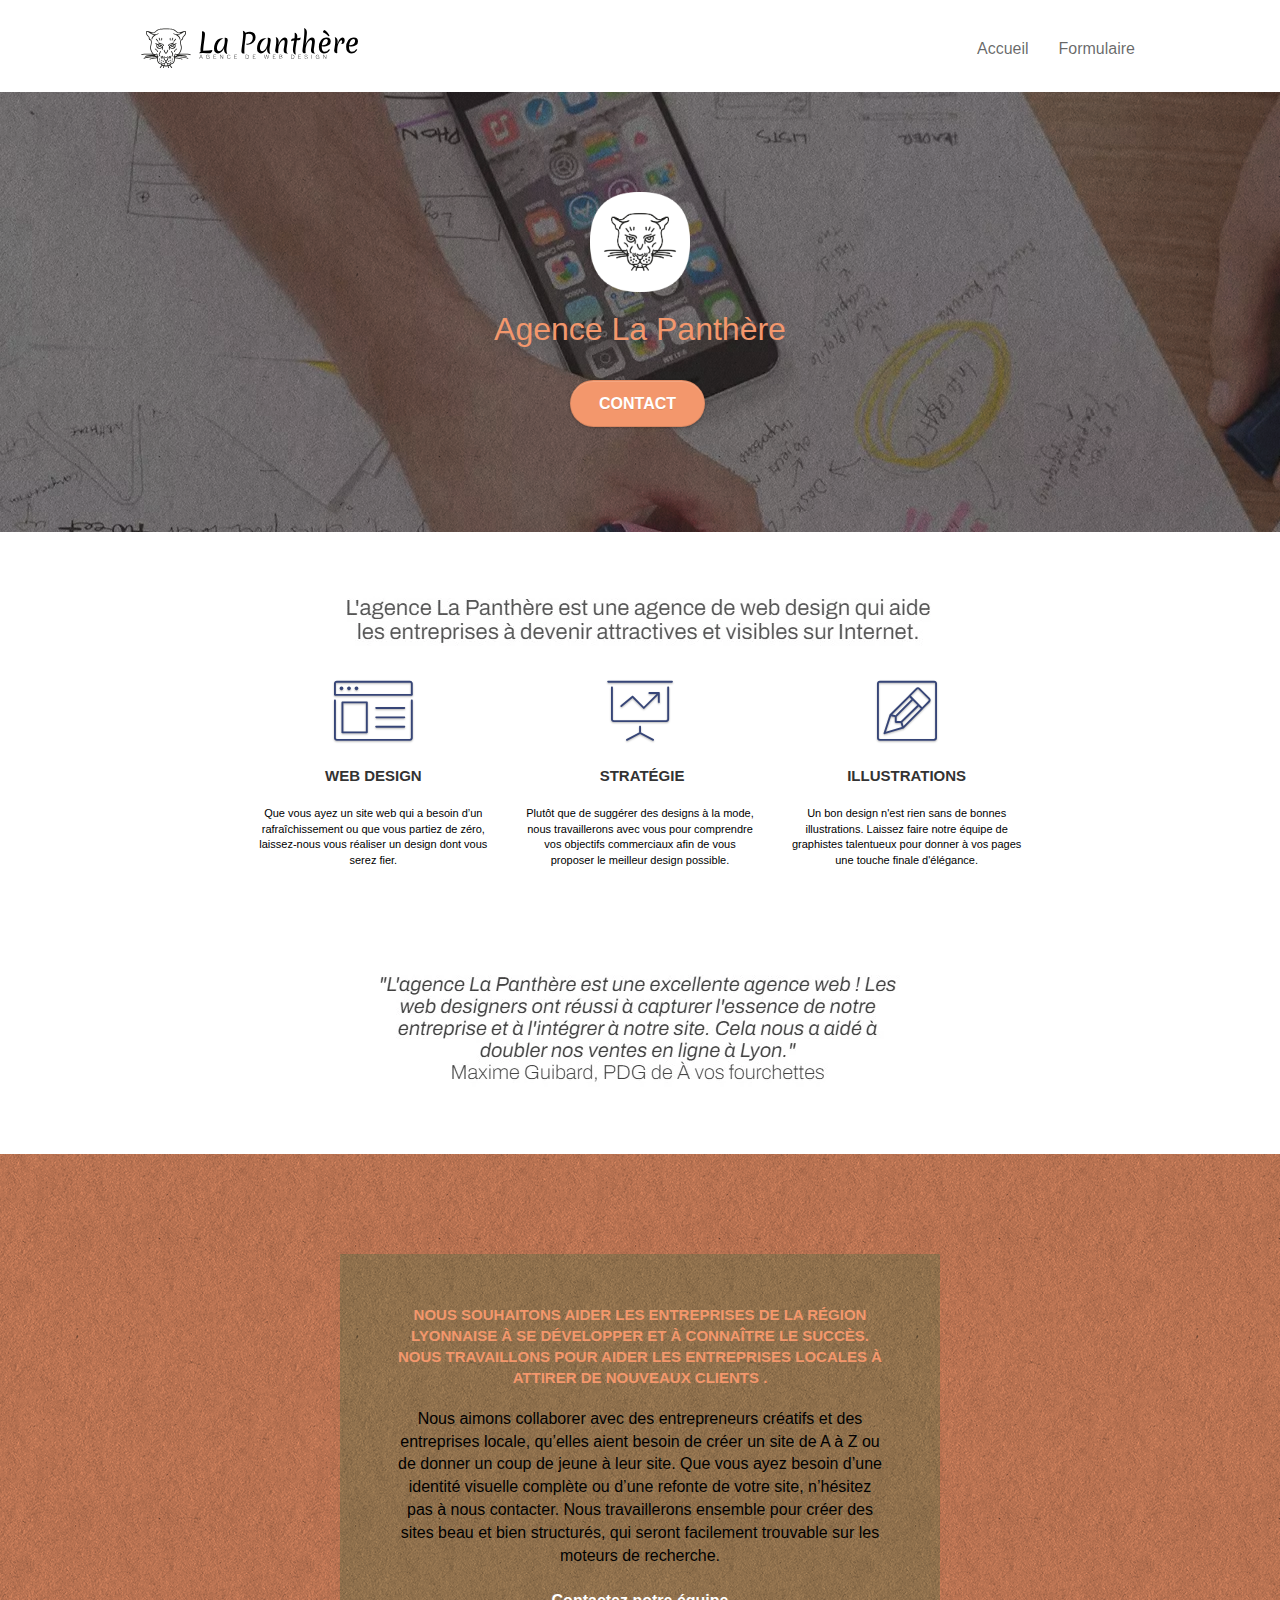
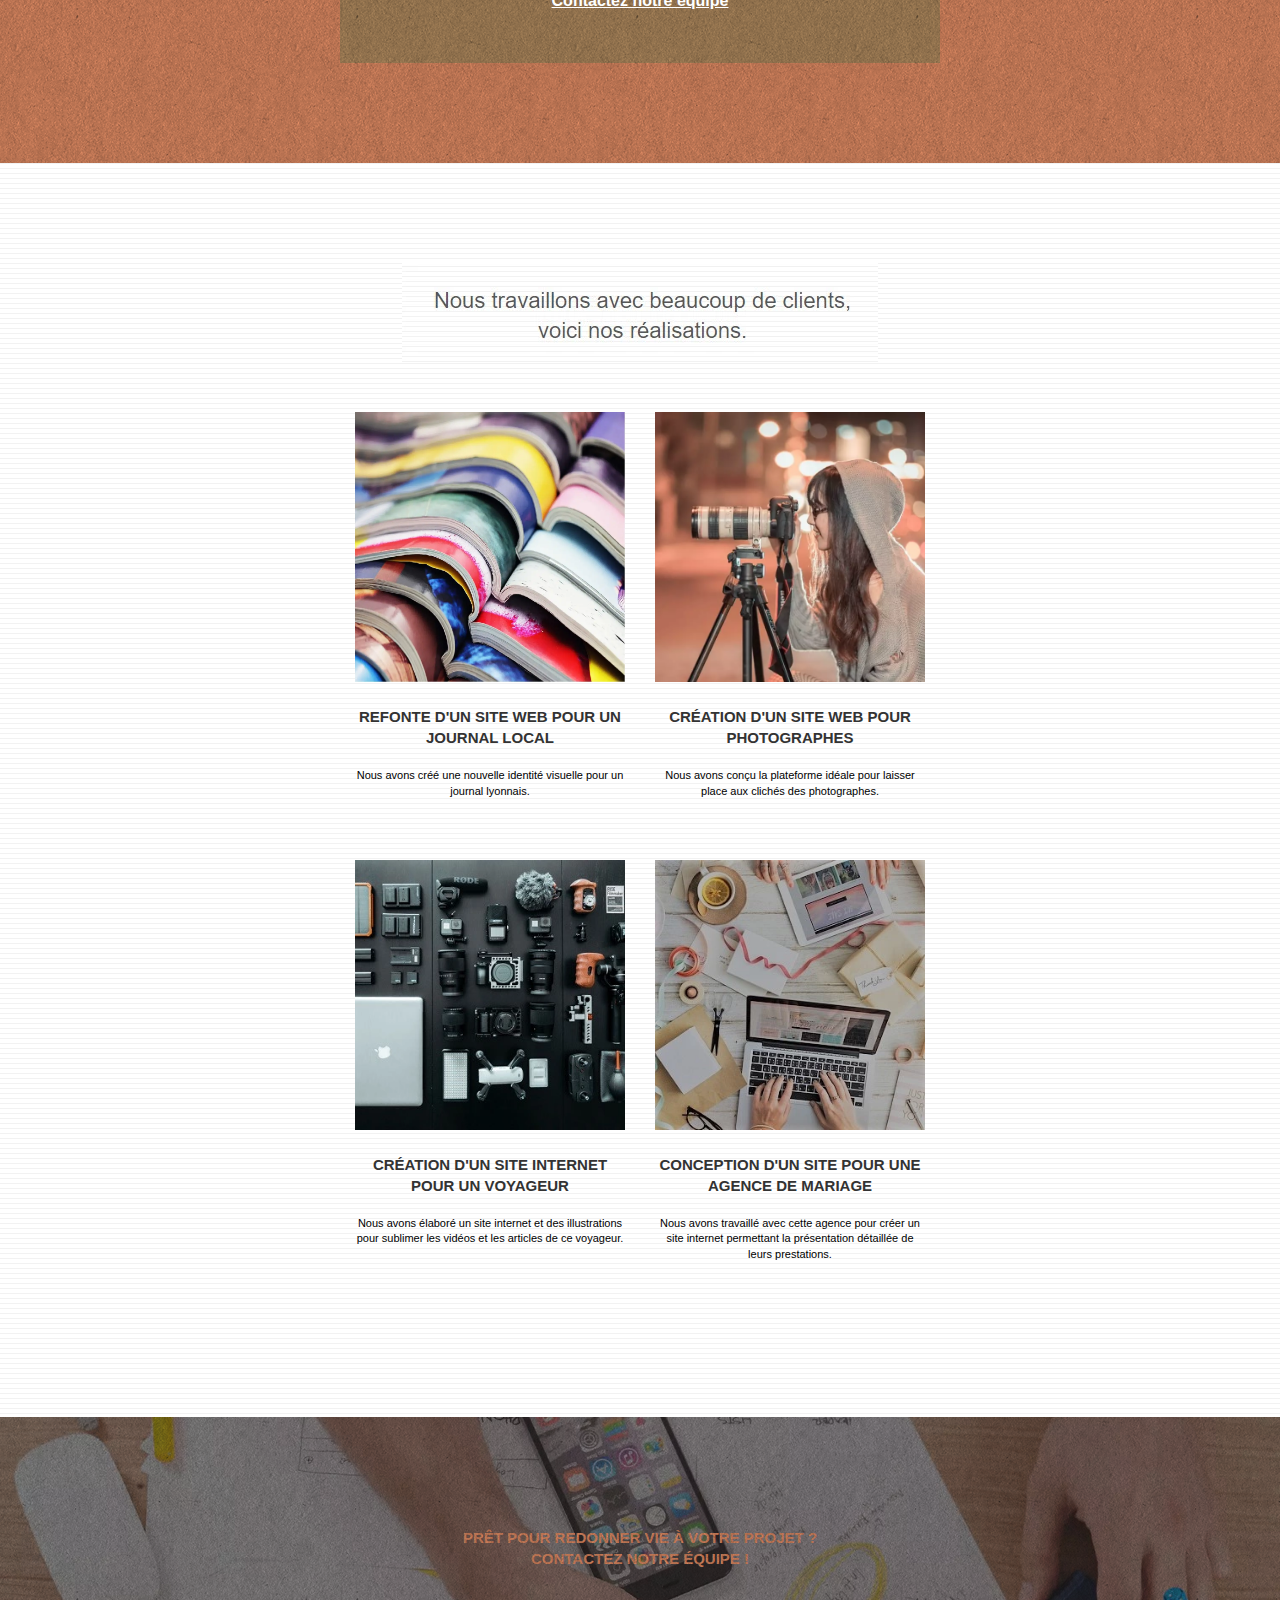
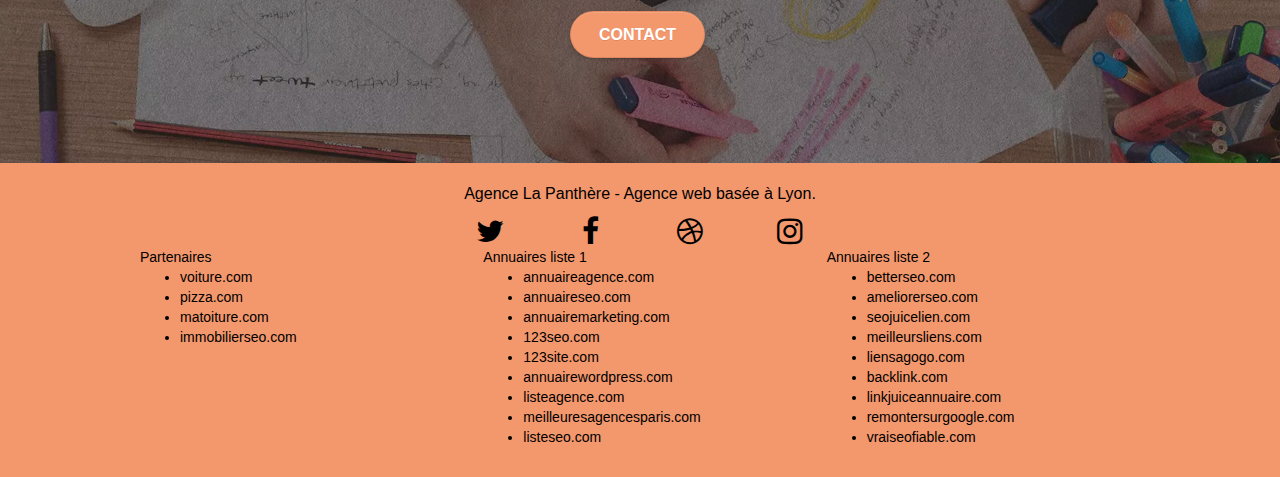
==== commit 4e135323: "texts changed" ====
--- a/index.html
+++ b/index.html
@@ -51,7 +51,7 @@
 					<li>
 					</li>
 					<li>
-						<a href="page2/page2.html">Contact</a>
+						<a href="page2/page2.html">Formulaire</a>
 					</li>
 				</ul>
 			</div>
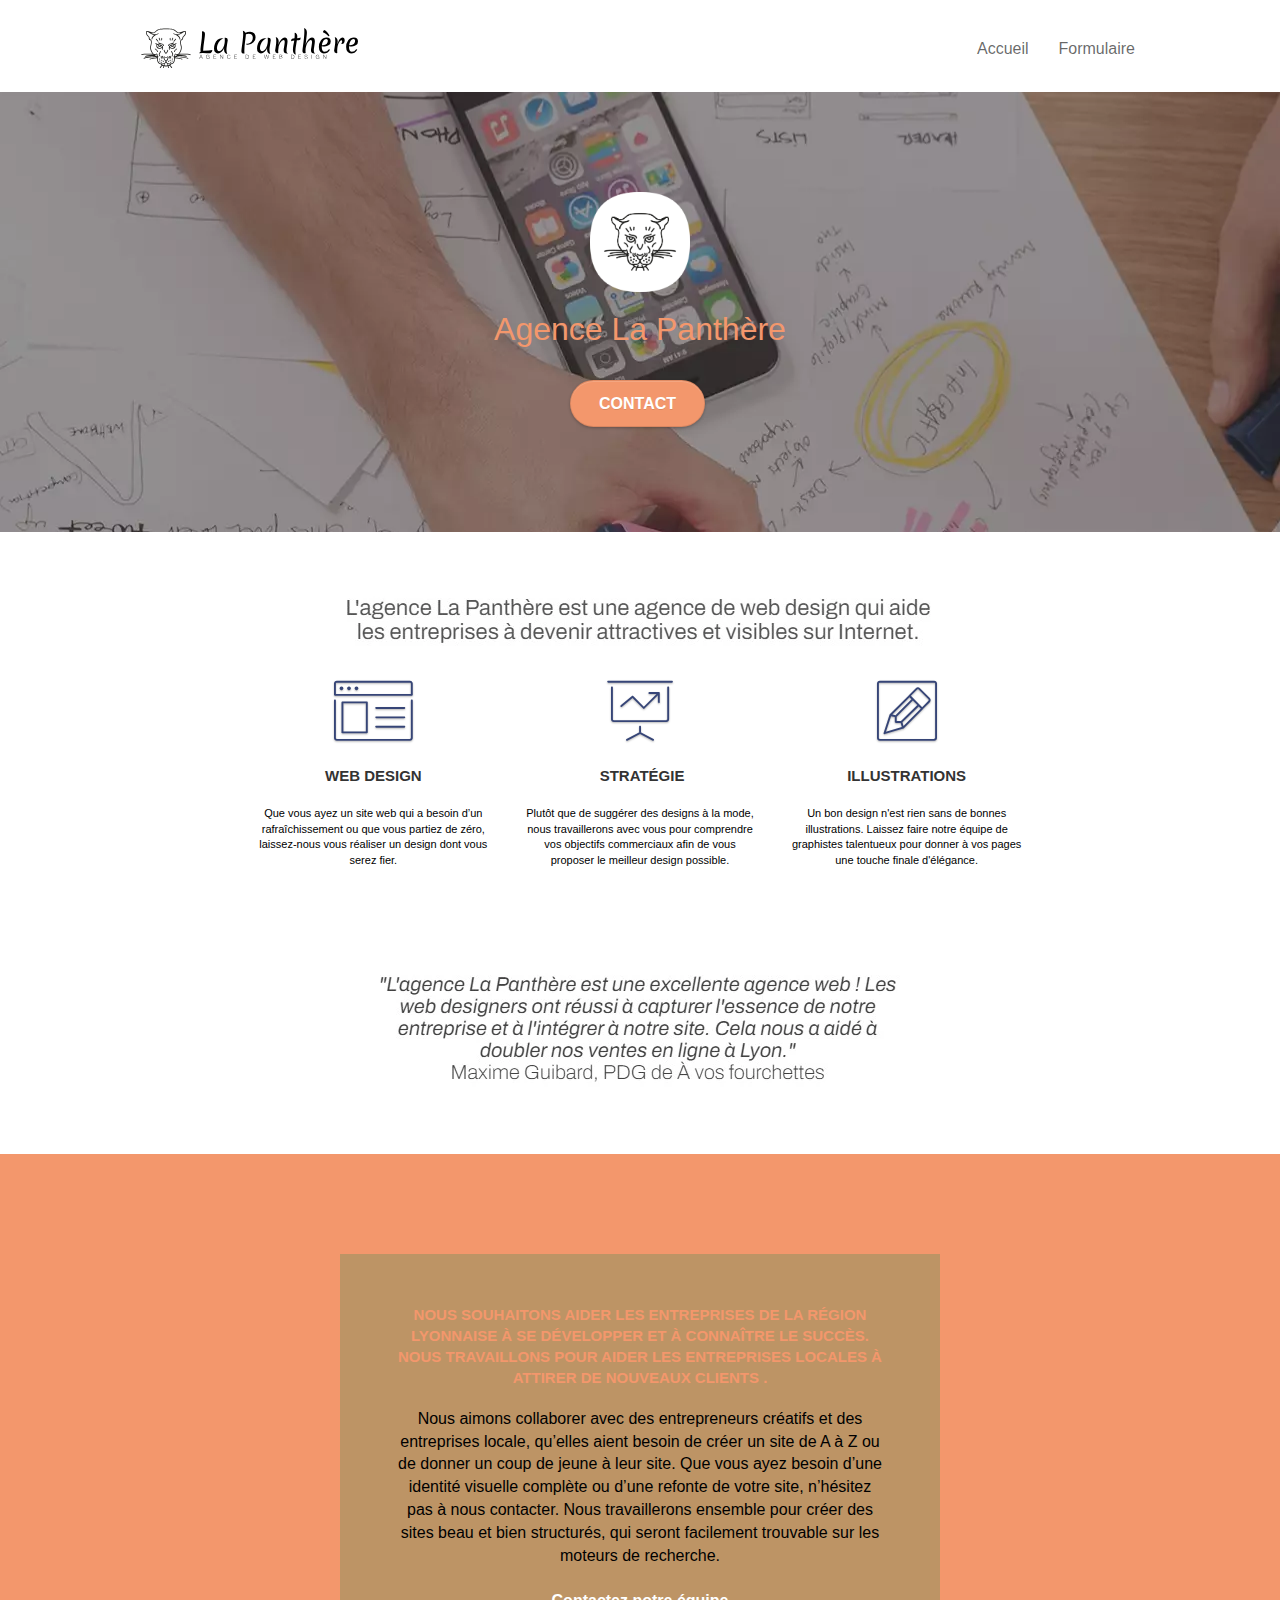
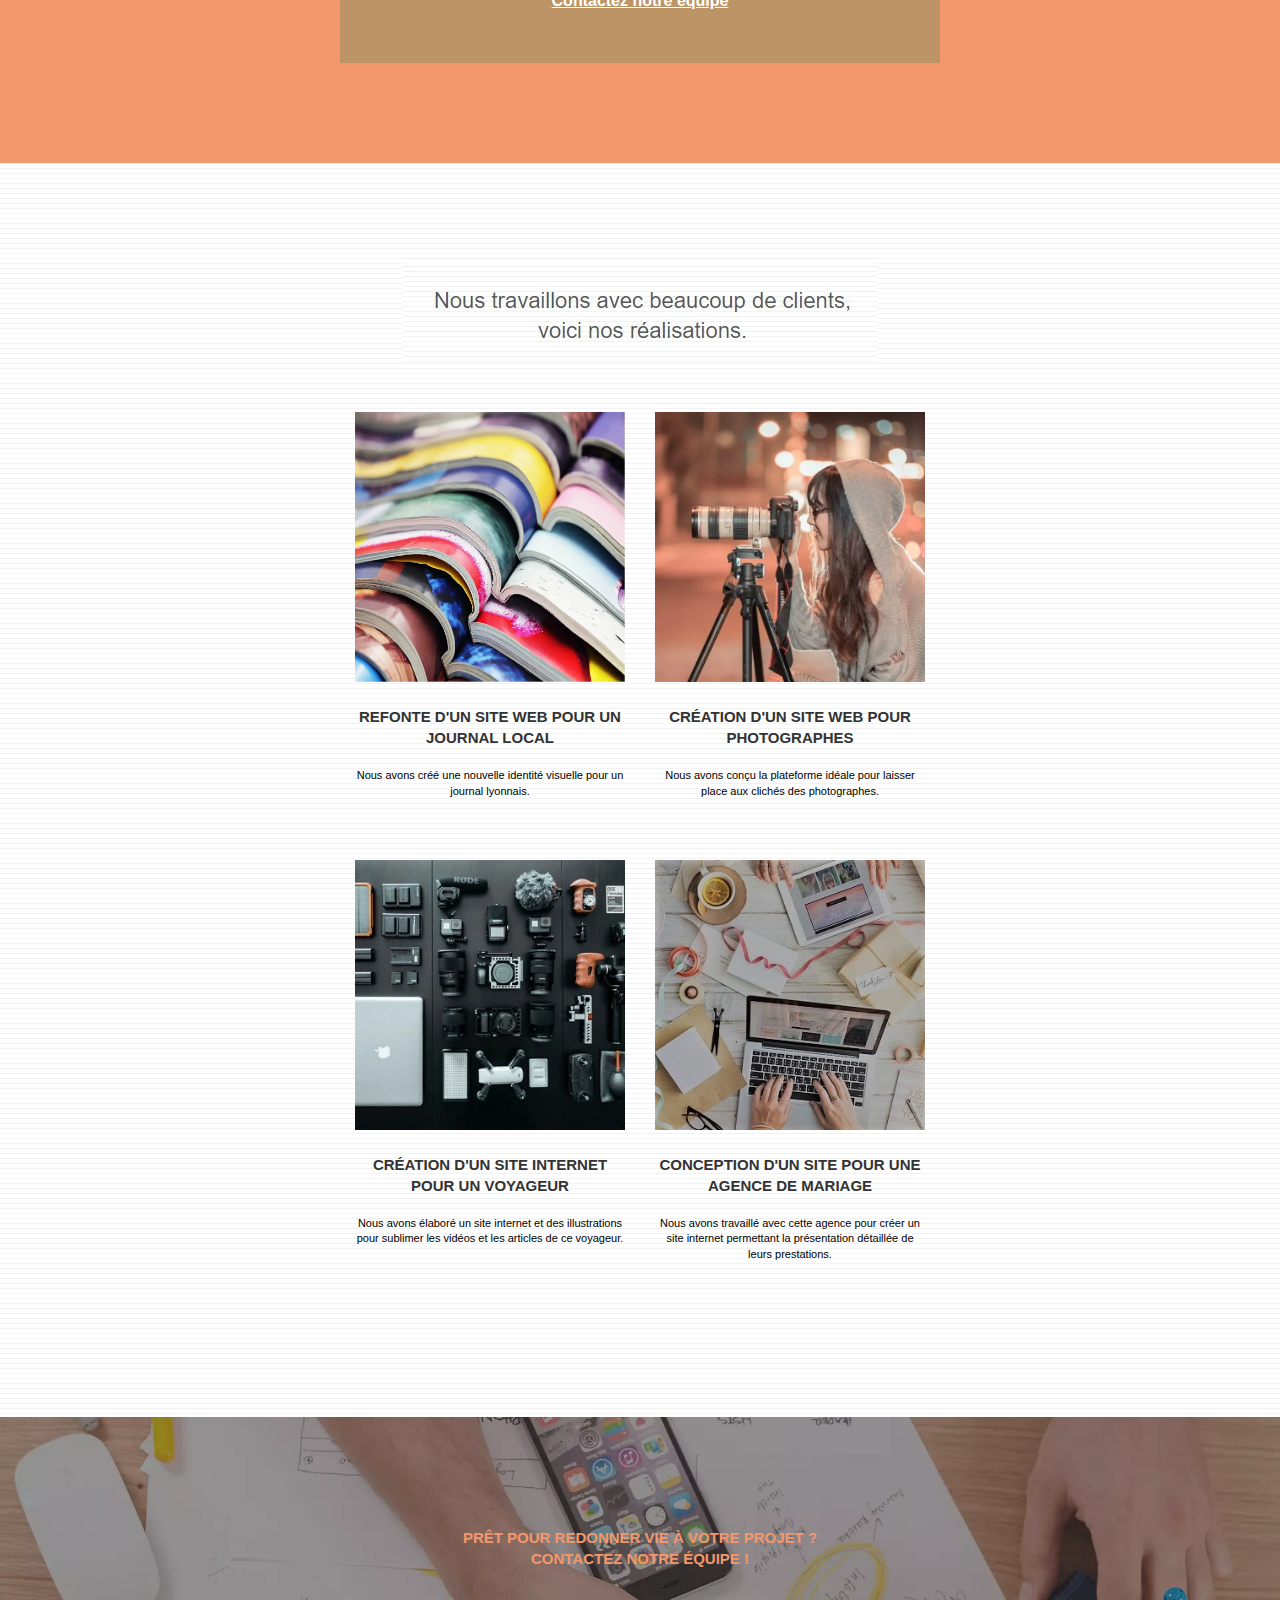
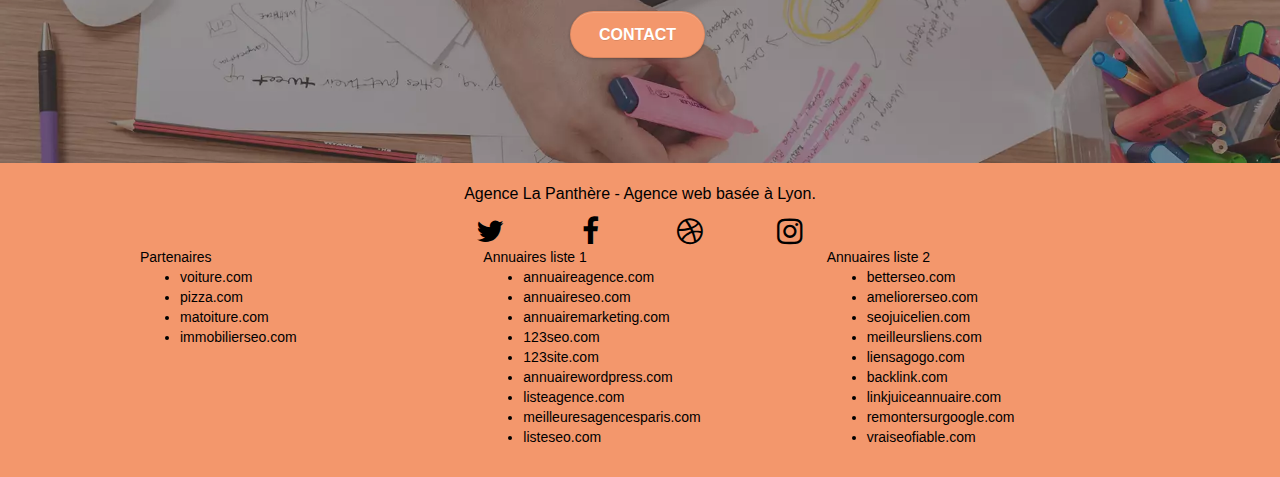
==== commit c0948dec: "." ====
--- a/index.html
+++ b/index.html
@@ -7,7 +7,7 @@
 
     <link rel="shortcut icon" type="image/png" href="favicon.jpg">
 	<link rel="stylesheet" type="text/css" href="./css/bootstrap.css">
-	<link rel="stylesheet" type="text/css" href="style.css">
+	<link rel="stylesheet" type="text/css" href="css/style.css">
 	<link rel="stylesheet" type="text/css" href="./css/font-awesome.css">
 	<link rel="stylesheet" type="text/css" href="./css/et-line.css">
 	
@@ -124,7 +124,6 @@
 		<div class="row voffset-lg voffset">
 			<div class="col-xs-12 col-md-8 col-md-offset-2 text-center">
 				<img alt="agence web, agence web paris, web design paris, stratégie web" src="img/citation.webp" />
-
 			</div>
 		</div>
 	</div>
--- a/css/style.css
+++ b/css/style.css
@@ -0,0 +1,1052 @@
+body {
+    margin: 0;
+    padding: 0;
+    background: #FFF;
+    overflow-x: hidden;
+    -webkit-font-smoothing: antialiased;
+    -moz-osx-font-smoothing: grayscale;
+}
+
+a {
+    color: #000000;
+}
+
+a,
+button {
+    transition: all .3s ease-in-out;
+    outline: none!important;
+}
+
+a:hover {
+    text-decoration: none;
+    cursor: pointer;
+}
+
+#page-loading-blocs-notifaction {
+    position: fixed;
+    top: 0;
+    bottom: 0;
+    width: 100%;
+    z-index: 100000;
+    background: #FFFFFF url("img/pageload-spinner.gif") no-repeat center center;
+}
+
+.bloc {
+    width: 100%;
+    clear: both;
+    background: 50% 50% no-repeat;
+    padding: 0 50px;
+    -webkit-background-size: cover;
+    -moz-background-size: cover;
+    -o-background-size: cover;
+    background-size: cover;
+    position: relative;
+}
+
+.bloc .container {
+    padding-left: 0;
+    padding-right: 0;
+}
+
+.bloc-lg {
+    padding: 100px 50px;
+}
+
+.bloc-md {
+    padding: 50px;
+}
+
+.bloc-sm {
+    padding: 20px 50px;
+}
+
+.bg-center,
+.bg-l-edge,
+.bg-r-edge,
+.bg-t-edge,
+.bg-b-edge,
+.bg-tl-edge,
+.bg-bl-edge,
+.bg-tr-edge,
+.bg-br-edge,
+.bg-repeat {
+    -webkit-background-size: auto!important;
+    -moz-background-size: auto!important;
+    -o-background-size: auto!important;
+    background-size: auto!important;
+}
+
+.bg-repeat {
+    background: repeat;
+}
+
+.bg-t-edge {
+    background: top no-repeat;
+}
+
+.bloc-bg-texture::before {
+    content: "";
+    background-size: 2px 2px;
+    position: absolute;
+    top: 0;
+    bottom: 0;
+    left: 0;
+    right: 0;
+}
+
+.texture-paper::before {
+    background: url("img/texture-paper.png");
+    background-size: 280px 280px;
+}
+
+.b-parallax {
+    background-attachment: fixed;
+}
+
+.d-bloc {
+    color: rgba(255, 255, 255, .7);
+}
+
+.d-bloc button:hover {
+    color: rgba(255, 255, 255, .9);
+}
+
+.d-bloc .icon-round,
+.d-bloc .icon-square,
+.d-bloc .icon-rounded,
+.d-bloc .icon-semi-rounded-a,
+.d-bloc .icon-semi-rounded-b {
+    border-color: rgba(255, 255, 255, .9);
+}
+
+.d-bloc .divider-h span {
+    border-color: rgba(255, 255, 255, .2);
+}
+
+.d-bloc .a-btn,
+.d-bloc .navbar a,
+.d-bloc .navbar-brand,
+.d-bloc a .icon-sm,
+.d-bloc a .icon-md,
+.d-bloc a .icon-lg,
+.d-bloc a .icon-xl,
+.d-bloc h1 a,
+.d-bloc h2 a,
+.d-bloc h3 a,
+.d-bloc h4 a,
+.d-bloc h5 a,
+.d-bloc h6 a,
+.d-bloc p a {
+    color: #000000
+}
+
+.d-bloc .a-btn:hover,
+.d-bloc .navbar a:hover,
+.d-bloc .navbar-brand:hover,
+.d-bloc a:hover .icon-sm,
+.d-bloc a:hover .icon-md,
+.d-bloc a:hover .icon-lg,
+.d-bloc a:hover .icon-xl,
+.d-bloc h1 a:hover,
+.d-bloc h2 a:hover,
+.d-bloc h3 a:hover,
+.d-bloc h4 a:hover,
+.d-bloc h5 a:hover,
+.d-bloc h6 a:hover,
+.d-bloc p a:hover {
+    color: rgba(255, 255, 255, 1);
+}
+
+.d-bloc .navbar-toggle .icon-bar {
+    background: rgba(255, 255, 255, 1);
+}
+
+.d-bloc .btn-wire,
+.d-bloc .btn-wire:hover {
+    color: rgba(255, 255, 255, 1);
+    border-color: rgba(255, 255, 255, 1);
+}
+
+.d-bloc .panel {
+    color: rgba(0, 0, 0, .5);
+}
+
+.d-bloc .panel button:hover {
+    color: rgba(0, 0, 0, .7);
+}
+
+.d-bloc .panel icon {
+    border-color: rgba(0, 0, 0, .7);
+}
+
+.d-bloc .panel .divider-h span {
+    border-color: rgba(0, 0, 0, .1);
+}
+
+.d-bloc .panel .a-btn {
+    color: rgba(0, 0, 0, .6);
+}
+
+.d-bloc .panel .a-btn:hover {
+    color: rgba(0, 0, 0, 1);
+}
+
+.d-bloc .panel .btn-wire,
+.d-bloc .panel .btn-wire:hover {
+    color: rgba(0, 0, 0, .7);
+    border-color: rgba(0, 0, 0, .3);
+}
+
+.d-bloc .panel,
+.l-bloc {
+    color: rgba(0, 0, 0, .5);
+}
+
+.d-bloc .panel button:hover,
+.l-bloc button:hover {
+    color: rgba(0, 0, 0, .7);
+}
+
+.l-bloc .icon-round,
+.l-bloc .icon-square,
+.l-bloc .icon-rounded,
+.l-bloc .icon-semi-rounded-a,
+.l-bloc .icon-semi-rounded-b {
+    border-color: rgba(0, 0, 0, .7);
+}
+
+.d-bloc .panel .divider-h span,
+.l-bloc .divider-h span {
+    border-color: rgba(0, 0, 0, .1);
+}
+
+.d-bloc .panel .a-btn,
+.l-bloc .a-btn,
+.l-bloc .navbar a,
+.l-bloc .navbar-brand,
+.l-bloc a .icon-sm,
+.l-bloc a .icon-md,
+.l-bloc a .icon-lg,
+.l-bloc a .icon-xl,
+.l-bloc h1 a,
+.l-bloc h2 a,
+.l-bloc h3 a,
+.l-bloc h4 a,
+.l-bloc h5 a,
+.l-bloc h6 a,
+.l-bloc p a {
+    color: rgba(0, 0, 0, .6);
+}
+
+.d-bloc .panel .a-btn:hover,
+.l-bloc .a-btn:hover,
+.l-bloc .navbar a:hover,
+.l-bloc .navbar-brand:hover,
+.l-bloc a:hover .icon-sm,
+.l-bloc a:hover .icon-md,
+.l-bloc a:hover .icon-lg,
+.l-bloc a:hover .icon-xl,
+.l-bloc h1 a:hover,
+.l-bloc h2 a:hover,
+.l-bloc h3 a:hover,
+.l-bloc h4 a:hover,
+.l-bloc h5 a:hover,
+.l-bloc h6 a:hover,
+.l-bloc p a:hover {
+    color: rgba(0, 0, 0, 1);
+}
+
+.l-bloc .navbar-toggle .icon-bar {
+    color: rgba(0, 0, 0, .6);
+}
+
+.d-bloc .panel .btn-wire,
+.d-bloc .panel .btn-wire:hover,
+.l-bloc .btn-wire,
+.l-bloc .btn-wire:hover {
+    color: rgba(0, 0, 0, .7);
+    border-color: rgba(0, 0, 0, .3);
+}
+
+.voffset {
+    margin-top: 30px;
+}
+
+.voffset-lg {
+    margin-top: 80px;
+}
+
+.row-no-gutters {
+    margin-right: 0;
+    margin-left: 0;
+}
+
+.row.row-no-gutters > [class^="col-"],
+.row.row-no-gutters > [class*=" col-"] {
+    padding-right: 0;
+    padding-left: 0;
+}
+
+.col-sm-4 {
+    color: #000000;
+}
+
+#bloc-1-hero h1 {
+    font-size: 32px;
+}
+
+.navbar {
+    margin-bottom: 0;
+    z-index: 1;
+}
+
+.navbar-brand {
+    height: auto;
+    padding: 3px 15px;
+    font-size: 25px;
+    font-weight: normal;
+    font-weight: 600;
+    line-height: 44px;
+}
+
+.navbar-brand img {
+    max-height: 200px;
+    margin: 0 5px 0 0;
+    display: inline;
+}
+
+.navbar-brand img[src$=svg] {
+    min-width: 100px;
+}
+
+.nav-center .navbar-brand img {
+    margin: 0;
+}
+
+.navbar .nav {
+    padding-top: 2px;
+    margin-right: -16px;
+    float: right;
+    z-index: 1;
+}
+
+.nav > li {
+    float: left;
+    margin-top: 4px;
+    font-size: 16px;
+}
+
+.navbar-nav .open .dropdown-menu > li > a {
+    text-align: inherit;
+}
+
+.nav > li a:hover,
+.nav > li a:focus {
+    background: transparent;
+}
+
+.navbar-toggle {
+    margin: 10px 10px 0 0;
+    border: 0px;
+}
+
+.navbar-toggle:hover {
+    background: transparent!important;
+}
+
+.navbar-toggle .icon-bar {
+    background-color: rgba(0, 0, 0, .5);
+    width: 26px;
+}
+
+.nav-invert .navbar .nav {
+    float: left;
+}
+
+.nav-invert .navbar-header,
+.nav-invert .navbar-brand {
+    float: right;
+    position: relative;
+    z-index: 2;
+}
+
+@media (min-width: 768px) {
+    .site-navigation {
+        position: absolute;
+        top: 50%;
+        right: 20px;
+        transform: translate(0, -50%);
+        -webkit-transform: translateY(-50%);
+    }
+    .nav > li .dropdown-menu a,
+    .nav > li .dropdown-menu a:hover {
+        color: #484848;
+    }
+    .nav-invert .site-navigation {
+        left: 0;
+        right: 0;
+    }
+    .nav-center {
+        text-align: center;
+    }
+    .nav-center .navbar-header {
+        width: 100%;
+    }
+    .nav-center .navbar-header,
+    .nav-center .navbar-brand,
+    .nav-center .nav > li {
+        float: none;
+        display: inline-block;
+    }
+    .nav-center .site-navigation {
+        position: relative;
+        width: 100%;
+        right: 0;
+        margin-right: 0px;
+        margin-top: 20px;
+    }
+    .nav-center.mini-nav .navbar-toggle {
+        float: none;
+        margin: 10px auto 0;
+    }
+}
+
+.nav > li > .dropdown a {
+    background: none!important;
+    display: block;
+    padding: 14px 15px;
+}
+
+nav .caret {
+    margin: 0 5px;
+}
+
+.dropdown-menu .dropdown-menu {
+    top: -8px;
+    left: 100%;
+}
+
+.dropdown-menu .dropmenu-flow-right {
+    top: 100%;
+    left: 0;
+    margin-left: -1px;
+    border-top-left-radius: 0;
+    border-top-right-radius: 0;
+}
+
+.dropdown-menu .dropdown span {
+    border: 4px solid black;
+    border-top-color: transparent;
+    border-right-color: transparent;
+    border-bottom-color: transparent;
+    margin: 6px -5px 0 0!important;
+    float: right;
+}
+
+.mg-md {
+    margin-top: 10px;
+    margin-bottom: 20px;
+}
+
+.mg-lg {
+    margin-top: 10px;
+    margin-bottom: 40px;
+}
+
+.btn {
+    margin: 0 5px 5px 0;
+}
+
+.btn.pull-right {
+    margin: 0 0 5px 5px;
+}
+
+.btn-d,
+.btn-d:hover,
+.btn-d:focus {
+    color: #FFF;
+    background: rgba(0, 0, 0, .3);
+}
+
+button {
+    outline: none!important;
+}
+
+.btn-rd {
+    border-radius: 40px;
+}
+
+.btn-clean {
+    border: 1px solid rgba(0, 0, 0, .08);
+    border-bottom-color: rgba(0, 0, 0, .1);
+    text-shadow: 0 1px 0 rgba(0, 0, 1, .1);
+    box-shadow: 0 1px 3px rgba(0, 0, 1, .25), inset 0 1px 0 0 rgba(255, 255, 255, .15);
+}
+
+.icon-md {
+    font-size: 30px!important;
+}
+
+.icon-lg {
+    font-size: 60px!important;
+}
+
+.sm-shadow {
+    text-shadow: 0 1px 2px rgba(0, 0, 0, .3);
+}
+
+.panel-sq,
+.panel-sq .panel-heading,
+.panel-sq .panel-footer {
+    border-radius: 0;
+}
+
+.panel-rd {
+    border-radius: 30px;
+}
+
+.panel-rd .panel-heading {
+    border-radius: 29px 29px 0 0;
+}
+
+.panel-rd .panel-footer {
+    border-radius: 0 0 29px 29px;
+}
+
+.form-control {
+    border-color: rgba(0, 0, 0, .1);
+    box-shadow: none;
+}
+
+.scrollToTop {
+    width: 40px;
+    height: 40px;
+    position: fixed;
+    bottom: 20px;
+    right: 20px;
+    opacity: 0;
+    z-index: 500;
+    transition: all .3s ease-in-out;
+}
+
+.scrollToTop span {
+    margin-top: 6px;
+}
+
+.showScrollTop {
+    font-size: 14px;
+    opacity: 1;
+}
+
+a[data-lightbox] {
+    position: relative;
+    display: block;
+    text-align: center;
+}
+
+a[data-lightbox]:hover::before {
+    content: "+";
+    font-family: "HelveticaNeue-Light", "Helvetica Neue Light", "Helvetica Neue", Helvetica, Arial;
+    font-size: 32px;
+    width: 50px;
+    height: 50px;
+    margin-left: -25px;
+    border-radius: 50%;
+    background: rgba(0, 0, 0, .6);
+    color: #FFF;
+    font-weight: 100;
+    z-index: 1;
+    position: absolute;
+    top: 50%;
+    transform: translateY(-50%);
+    -webkit-transform: translateY(-50%);
+}
+
+a[data-lightbox]:hover img {
+    opacity: 0.6;
+    -webkit-animation-fill-mode: none;
+    animation-fill-mode: none;
+}
+
+#lightbox-modal {
+    display: flex;
+    align-items: center;
+}
+
+#lightbox-modal .modal-dialog {
+    width: 90%;
+    max-width: 900px;
+    margin: 0 auto 0;
+}
+
+#lightbox-modal .modal-dialog img {
+    max-height: 90vh;
+    margin: 0 auto;
+}
+
+.lightbox-caption {
+    padding: 20px;
+    color: #FFF;
+    background: rgba(0, 0, 0, .5);
+    position: absolute;
+    left: 15px;
+    right: 15px;
+    bottom: 5px;
+}
+
+.close-lightbox {
+    color: #FFF;
+    font-size: 30px;
+    position: absolute;
+    top: 20px;
+    right: 20px;
+    z-index: 20;
+    background: rgba(0, 0, 0, .5);
+    border: none;
+    line-height: 30px;
+    padding: 0 9px 5px;
+    opacity: 0.3;
+}
+
+.close-lightbox:hover,
+.next-lightbox:hover,
+.prev-lightbox:hover {
+    opacity: 1.0;
+    color: #FFF;
+}
+
+.next-lightbox,
+.prev-lightbox {
+    font-size: 20px;
+    color: rgba(255, 255, 255, .9);
+    background: rgba(0, 0, 0, .5);
+    transition: all .2s ease-in-out;
+    position: absolute;
+    top: 45%;
+    z-index: 1;
+    opacity: 0.4;
+}
+
+.next-lightbox {
+    padding: 6px 8px 1px 13px;
+    right: 25px;
+}
+
+.prev-lightbox {
+    padding: 6px 13px 1px 10px;
+    left: 25px;
+}
+
+.snapshot-lb .modal-body {
+    padding-bottom: 45px;
+}
+
+.snapshot-lb .lightbox-caption {
+    padding: 0;
+    color: rgba(0, 0, 0, .5);
+    background: none;
+}
+
+h1,
+h2,
+h3,
+h4,
+h5,
+h6,
+p,
+label,
+.btn,
+a {
+    font-family: "helvetica";
+    font-weight: 400;
+    color: #000000
+}
+
+.container {
+    max-width: 1000px;
+}
+
+.hero-bloc-text {
+    font-size: 38px;
+}
+
+.hero-bloc-text-sub {
+    font-size: 36px;
+}
+
+.statement-bloc-text {
+    line-height: 26px;
+    font-style: italic;
+    font-size: 20px;
+    text-align: center;
+    font-weight: lighter;
+    max-width: 520px;
+    margin: auto auto auto auto;
+}
+
+p {
+    font-size: 11px;
+    color: #000000;
+}
+
+.tight-width-whitespace {
+    max-width: 600px;
+    margin: auto auto auto auto;
+}
+
+.h1 {
+    font-size: 20px;
+    font-family: "Open Sans";
+}
+
+.cta-hero {
+    margin-top: 22px;
+    color: #FFFFFF!important;
+    text-transform: uppercase;
+    padding: 12px 28px 12px 28px;
+    font-size: 16px;
+    font-weight: 700;
+}
+
+.social {
+    max-width: 400px;
+    margin: auto auto auto auto;
+}
+
+h2 {
+    font-size: 22px;
+    line-height: 1.4em;
+}
+
+h2 {
+    font-size: 15px;
+    text-transform: uppercase;
+    font-weight: 700;
+    color: #333333!important;
+}
+
+.med-width-whitespace {
+    max-width: 800px;
+    margin: auto auto auto auto;
+    box-shadow: 0px 0px 0px #000000;
+}
+
+h1 {
+    color: #333333!important;
+}
+
+h4 {
+    color: #333333!important;
+}
+
+.icons {
+    margin-bottom: 14px;
+    margin-top: 24px;
+}
+
+.white {
+    color: #000000;
+    font-size: 16px;
+}
+
+.portfolio-thumb {
+    margin-bottom: 24px;
+}
+
+.portfolio-row {
+    margin-bottom: 44px;
+    margin-top: 50px;
+}
+
+.avatar {
+    box-shadow: 0px 4px 9px rgba(0, 0, 0, 0.3);
+}
+
+.black-background {
+    background-color: rgba(165, 147, 99, 0.7);
+    padding: 40px 40px 40px 40px;
+}
+
+.bold-link {
+    font-weight: 900;
+    text-decoration: underline!important;
+}
+
+.bgc-white {
+    background-color: #FFFFFF;
+}
+
+.bgc-dark-slate-blue {
+    background-color: #364577;
+}
+
+.bgc-atomic-tangerine {
+    background-color: #F3976C;
+}
+
+.tc-white {
+    color: #F3976C!important;
+}
+
+.btn-atomic-tangerine {
+    background: #F3976C;
+    color: #FFFFFF!important;
+}
+
+.btn-atomic-tangerine:hover {
+    background: #c27956!important;
+    color: #FFFFFF!important;
+}
+
+.ltc-white {
+    color: #FFFFFF!important;
+}
+
+.ltc-white:hover {
+    color: #cccccc!important;
+}
+
+.ltc-atomic-tangerine {
+    color: #F3976C!important;
+}
+
+.ltc-atomic-tangerine:hover {
+    color: #c27956!important;
+}
+
+.icon-dark-slate-blue {
+    color: #364577!important;
+    border-color: #364577!important;
+}
+
+.bg-dots-bg {
+    background-image: url("../img/dots-bg.png");
+}
+
+.bg-lines-h2-bg {
+    background-image: url("../img/lines-h2-bg.png");
+}
+
+.bg-banniere {
+    background-image: url("../img/agence-la-panthere.webp");
+}
+
+.bg-presentation {
+    background-image: url("../img/image-de-presentation.webp");
+}
+
+@media (max-width: 1024px) {
+    .bloc {
+        padding-left: 20px;
+        padding-right: 20px;
+    }
+    .bloc.full-width-bloc,
+    .bloc-tile-2.full-width-bloc .container,
+    .bloc-tile-3.full-width-bloc .container,
+    .bloc-tile-4.full-width-bloc .container {
+        padding-left: 0;
+        padding-right: 0;
+    }
+}
+
+@media (max-width: 992px) and (min-width: 768px) {
+    .navbar .nav {
+        max-width: 80%
+    }
+    .nav-center.navbar .nav {
+        max-width: 100%
+    }
+}
+
+@media only screen and (min-device-width: 768px) and (max-device-width: 1024px) and (orientation: landscape) {
+    .b-parallax {
+        background-attachment: scroll;
+    }
+}
+
+@media only screen and (min-device-width: 1024px) and (max-device-width: 1366px) and (-webkit-min-device-pixel-ratio: 1.5) {
+    .b-parallax {
+        background-attachment: scroll;
+    }
+}
+
+@media (max-width: 991px) {
+    .container {
+        width: 100%;
+    }
+    .b-parallax {
+        background-attachment: scroll;
+    }
+    .page-container,
+    #hero-bloc {
+        overflow-x: hidden;
+        position: relative;
+    }
+    .bloc {
+        padding-left: constant(safe-area-inset-left);
+        padding-right: constant(safe-area-inset-right);
+    }
+    .bloc-group,
+    .bloc-group .bloc {
+        display: block;
+        width: 100%;
+    }
+    .bloc-fill-screen .fill-bloc-top-edge,
+    .bloc-fill-screen .fill-bloc-bottom-edge {
+        padding: 0 20px;
+        padding-left: constant(safe-area-inset-left);
+        padding-right: constant(safe-area-inset-right);
+    }
+}
+
+@media (max-width: 767px) {
+    .page-container {
+        overflow-x: hidden;
+        position: relative;
+    }
+    h1,
+    h2,
+    h3,
+    h4,
+    h5,
+    h6,
+    p,
+    #disqus_thread {
+        padding-left: 10px!important;
+        padding-right: 10px!important;
+    }
+    .b-parallax {
+        background-attachment: scroll;
+    }
+    .navbar .nav {
+        padding-top: 0;
+        border-top: 1px solid rgba(0, 0, 0, .2);
+        float: none!important;
+    }
+    .navbar.row {
+        margin-left: 0;
+        margin-right: 0;
+    }
+    .site-navigation {
+        position: inherit;
+        transform: none;
+        -webkit-transform: none;
+        -ms-transform: none;
+    }
+    .nav > li {
+        margin-top: 0;
+        border-bottom: 1px solid rgba(0, 0, 0, .1);
+        background: rgba(0, 0, 0, .05);
+        text-align: left;
+        padding-left: 15px;
+        width: 100%;
+    }
+    .nav > li:hover {
+        background: rgba(0, 0, 0, .08);
+    }
+    .dropdown .dropdown a .caret {
+        float: none;
+        margin: 5px 0 0 10px!important;
+        border: 4px solid black;
+        border-bottom-color: transparent;
+        border-right-color: transparent;
+        border-left-color: transparent;
+    }
+    #hero-bloc .navbar .nav {
+        background: rgba(0, 0, 0, .8);
+    }
+    #hero-bloc .navbar .nav a {
+        color: rgba(255, 255, 255, .6);
+    }
+    .hero {
+        padding: 50px 0;
+    }
+    .hero-nav {
+        left: -1px;
+        right: -1px;
+    }
+    .navbar-collapse {
+        padding: 0;
+        overflow-x: hidden;
+        -webkit-box-shadow: none;
+        box-shadow: none;
+    }
+    .navbar-brand img {
+        max-height: 40px;
+        width: auto;
+    }
+    .nav-invert .navbar-header {
+        float: none;
+        width: 100%;
+    }
+    .nav-invert .navbar-toggle {
+        float: left;
+        margin-left: 10px;
+    }
+    .bloc {
+        padding-left: 0;
+        padding-right: 0;
+    }
+    .bloc-xxl,
+    .bloc-xl,
+    .bloc-lg {
+        padding: 40px 0;
+    }
+    .bloc-sm,
+    .bloc-md {
+        padding-left: 0;
+        padding-right: 0;
+    }
+    .bloc-tile-2 .container,
+    .bloc-tile-3 .container,
+    .bloc-tile-4 .container,
+    .bloc-fill-screen .fill-bloc-top-edge,
+    .bloc-fill-screen .fill-bloc-bottom-edge {
+        padding-left: 0;
+        padding-right: 0;
+    }
+    .a-block {
+        padding: 0 10px;
+    }
+    .btn-dwn {
+        display: none;
+    }
+    .voffset {
+        margin-top: 5px;
+    }
+    .voffset-md {
+        margin-top: 20px;
+    }
+    .voffset-lg {
+        margin-top: 30px;
+    }
+    form {
+        padding: 5px;
+    }
+    .close-lightbox {
+        display: inline-block;
+    }
+    .blocsapp-device-iphone5 {
+        background-size: 216px 425px;
+        padding-top: 60px;
+        width: 216px;
+        height: 425px;
+    }
+    .blocsapp-device-iphone5 img {
+        width: 180px;
+        height: 320px;
+    }
+}
+
+@media (max-width: 400px) {
+    .bloc {
+        padding-left: 0;
+        padding-right: 0;
+    }
+}
+
+@media (max-width: 767px) {
+    .bloc-mob-center-text {
+        text-align: center;
+    }
+}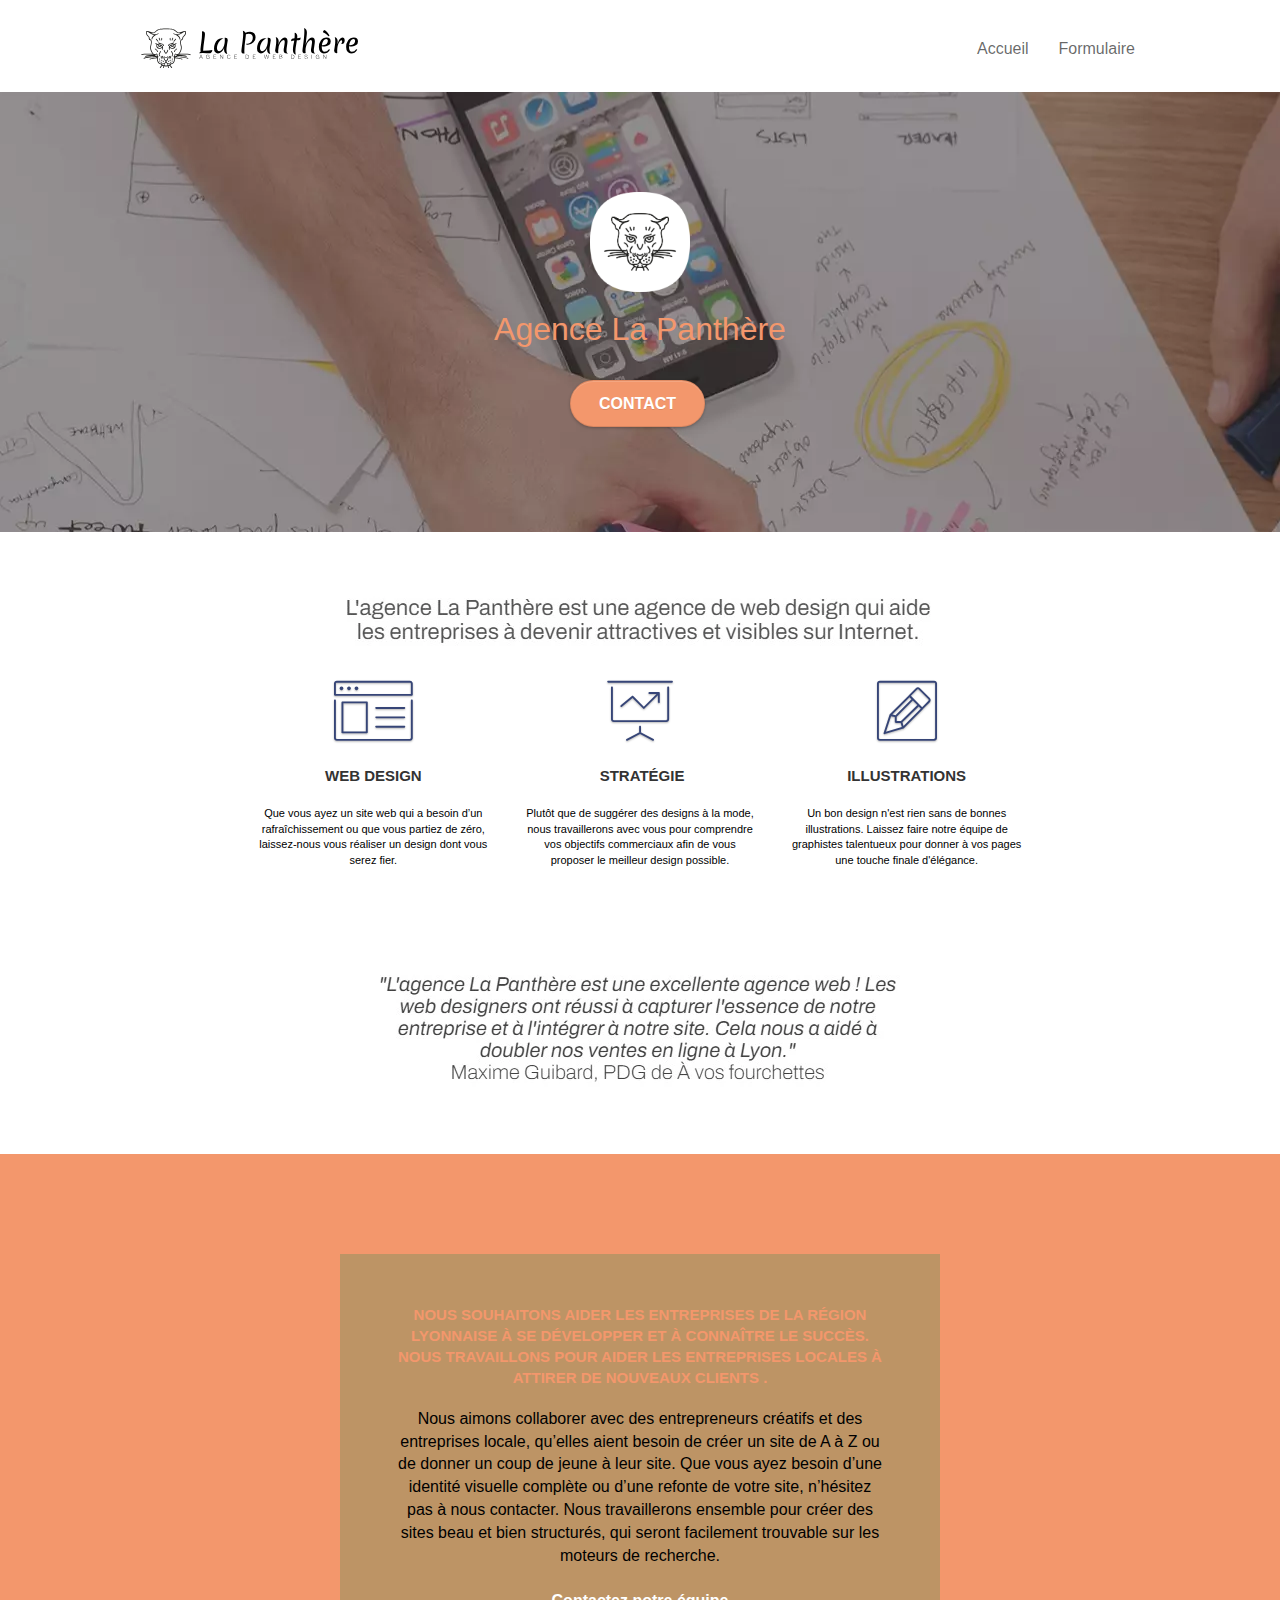
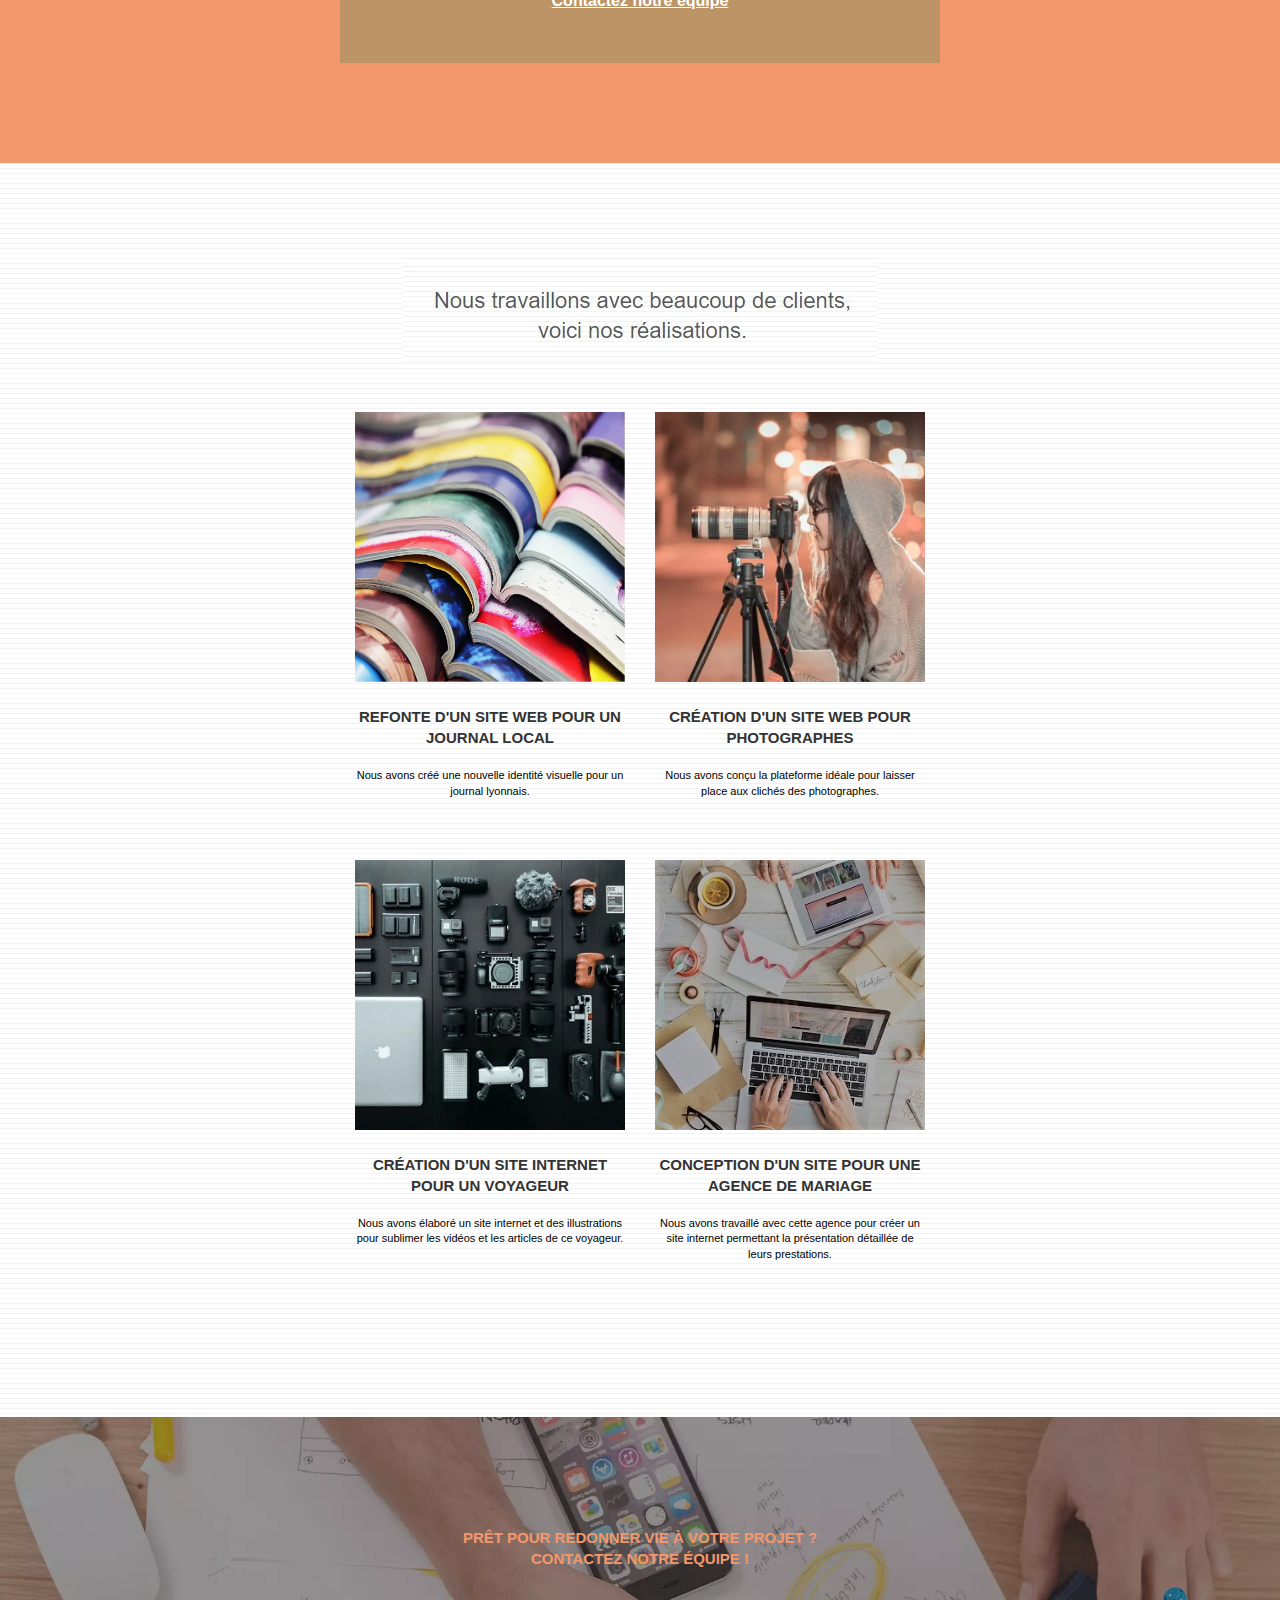
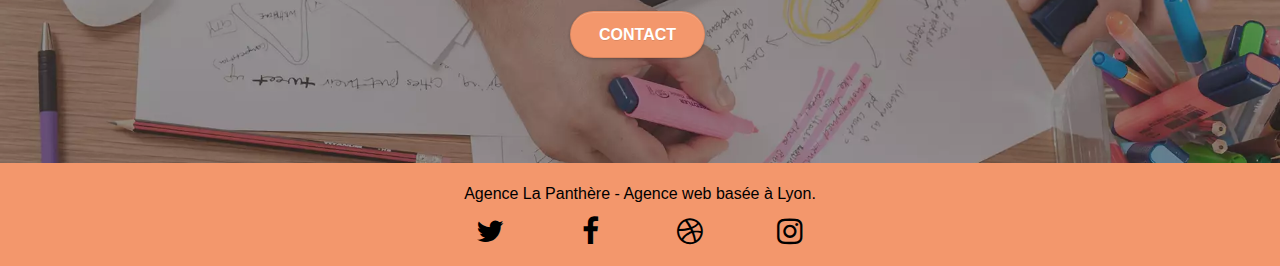
==== commit 6b3e67a7: "css changes" ====
--- a/index.html
+++ b/index.html
@@ -83,7 +83,7 @@
 	<div class="container bloc-md">
 		<div class="row">
 			<div class="col-sm-12 text-center">
-				<img alt="agence web, agence web paris, web design paris, stratégie web" src="img/title.webp" />
+				<img class="title-img" alt="agence web, agence web paris, web design paris, stratégie web" src="img/title.webp" />
 			</div>
 		</div>
 		<div class="row voffset-lg med-width-whitespace">
@@ -123,7 +123,7 @@
 		</div>
 		<div class="row voffset-lg voffset">
 			<div class="col-xs-12 col-md-8 col-md-offset-2 text-center">
-				<img alt="agence web, agence web paris, web design paris, stratégie web" src="img/citation.webp" />
+				<img class="title-img" alt="agence web, agence web paris, web design paris, stratégie web" src="img/citation.webp" />
 			</div>
 		</div>
 	</div>
@@ -152,7 +152,7 @@
 	<div class="container bloc-lg">
 		<div class="row">
 			<div class="col-sm-12 text-center">
-				<img alt="agence web, agence web paris, web design paris, stratégie web" src="img/title2.webp" />
+				<img class="title-img" alt="agence web, agence web paris, web design paris, stratégie web" src="img/title2.webp" />
 			</div>
 		</div>
 		<div class="row tight-width-whitespace portfolio-row">
@@ -233,64 +233,25 @@
 				<div class="row row-no-gutters social">
 					<div class="col-sm-3">
 						<div class="text-center">
-							<a class="social" href="index.html" aria-label="Twitter"><span class="fa fa-twitter icon-md"></span></a>
-						</div>
-					</div>
-					<div class="col-sm-3">
-						<div class="text-center">
-							<a class="social" href="index.html" aria-label="Facebook"><span class="fa fa-facebook icon-md"></span></a>
-						</div>
-					</div>
-					<div class="col-sm-3">
-						<div class="text-center">
-							<a class="social" href="index.html" aria-label="Dribbble"><span class="fa fa-dribbble icon-md"></span></a>
-						</div>
-					</div>
-					<div class="col-sm-3">
-						<div class="text-center">
-							<a class="social" href="index.html" aria-label="Instagram"><span class="fa fa-instagram icon-md"></span></a>
+							<a class="social" href="index.html" aria-labelledby="Twitter"><span class="fa fa-twitter icon-md"></span></a>
+						</div>
+					</div>
+					<div class="col-sm-3">
+						<div class="text-center">
+							<a class="social" href="index.html" aria-labelledby="Facebook"><span class="fa fa-facebook icon-md"></span></a>
+						</div>
+					</div>
+					<div class="col-sm-3">
+						<div class="text-center">
+							<a class="social" href="index.html" aria-labelledby="Dribbble"><span class="fa fa-dribbble icon-md"></span></a>
+						</div>
+					</div>
+					<div class="col-sm-3">
+						<div class="text-center">
+							<a class="social" href="index.html" aria-labelledby="Instagram"><span class="fa fa-instagram icon-md"></span></a>
 						</div>
 					</div>
 					<div class="keywords"></div>
-				</div>
-				<div class="row">
-					<div class="col-sm-4">
-						Partenaires
-							<ul>
-								<li><a href="voiture.com">voiture.com</a></li>
-								<li><a href="pizza.com">pizza.com</a></li>
-								<li><a href="matoiture.com">matoiture.com</a></li>
-								<li><a href="immobilierseo.com">immobilierseo.com</a></li>
-							</ul>		
-					</div>
-					<div class="col-sm-4">
-						Annuaires liste 1
-						<ul>
-							<li><a href="annuaireagence.com">annuaireagence.com</a></li>
-							<li><a href="annuaireseo.com">annuaireseo.com</a></li>
-							<li><a href="annuairemarketing.com">annuairemarketing.com</a></li>
-							<li><a href="123seoture.com">123seo.com</a></li>
-							<li><a href="123site.com">123site.com</a></li>
-							<li><a href="annuairewordpress.com">annuairewordpress.com</a></li>
-							<li><a href="listeagence.com">listeagence.com</a></li>
-							<li><a href="meilleuresagencesparis.com">meilleuresagencesparis.com</a></li>
-							<li><a href="listeseo.com">listeseo.com</a></li>
-						</ul>
-					</div>
-					<div class="col-sm-4">
-						Annuaires liste 2
-						<ul>
-							<li><a href="betterseo.com">betterseo.com</a></li>
-							<li><a href="ameliorerseo.com">ameliorerseo.com</a></li>
-							<li><a href="seojuicelien.com">seojuicelien.com</a></li>
-							<li><a href="meilleursliens.com">meilleursliens.com</a></li>
-							<li><a href="liensagogo.com">liensagogo.com</a></li>
-							<li><a href="backlink.com">backlink.com</a></li>
-							<li><a href="linkjuiceannuaire.com">linkjuiceannuaire.com</a></li>
-							<li><a href="remontersurgoogle.com">remontersurgoogle.com</a></li>
-							<li><a href="vraiseofiable.com">vraiseofiable.com</a></li>
-						</ul>
-					</div>
 				</div>
 			</div>
 		</div>
--- a/css/style.css
+++ b/css/style.css
@@ -711,6 +711,8 @@
 .social {
     max-width: 400px;
     margin: auto auto auto auto;
+    display: flex;
+    justify-content: space-evenly;
 }
 
 h2 {
@@ -858,13 +860,13 @@
     }
 }
 
-@media only screen and (min-device-width: 768px) and (max-device-width: 1024px) and (orientation: landscape) {
+@media only screen and (min-width: 768px) and (max-width: 1024px) and (orientation: landscape) {
     .b-parallax {
         background-attachment: scroll;
     }
 }
 
-@media only screen and (min-device-width: 1024px) and (max-device-width: 1366px) and (-webkit-min-device-pixel-ratio: 1.5) {
+@media only screen and (min-width: 1024px) and (max-width: 1366px) and (-webkit-min-device-pixel-ratio: 1.5) {
     .b-parallax {
         background-attachment: scroll;
     }
@@ -873,6 +875,10 @@
 @media (max-width: 991px) {
     .container {
         width: 100%;
+    }
+
+    .title-img {
+        max-width: 350px;
     }
     .b-parallax {
         background-attachment: scroll;
@@ -882,10 +888,6 @@
         overflow-x: hidden;
         position: relative;
     }
-    .bloc {
-        padding-left: constant(safe-area-inset-left);
-        padding-right: constant(safe-area-inset-right);
-    }
     .bloc-group,
     .bloc-group .bloc {
         display: block;
@@ -894,8 +896,6 @@
     .bloc-fill-screen .fill-bloc-top-edge,
     .bloc-fill-screen .fill-bloc-bottom-edge {
         padding: 0 20px;
-        padding-left: constant(safe-area-inset-left);
-        padding-right: constant(safe-area-inset-right);
     }
 }
 
@@ -903,6 +903,19 @@
     .page-container {
         overflow-x: hidden;
         position: relative;
+    }
+
+    .title-img {
+        max-width: 350px;
+    }
+
+    .portfolio-thumb {
+        max-width: 320px;
+        max-height: 320px;
+        display: block;
+        margin-left: auto;
+        margin-right: auto;
+        gap: 10px;
     }
     h1,
     h2,
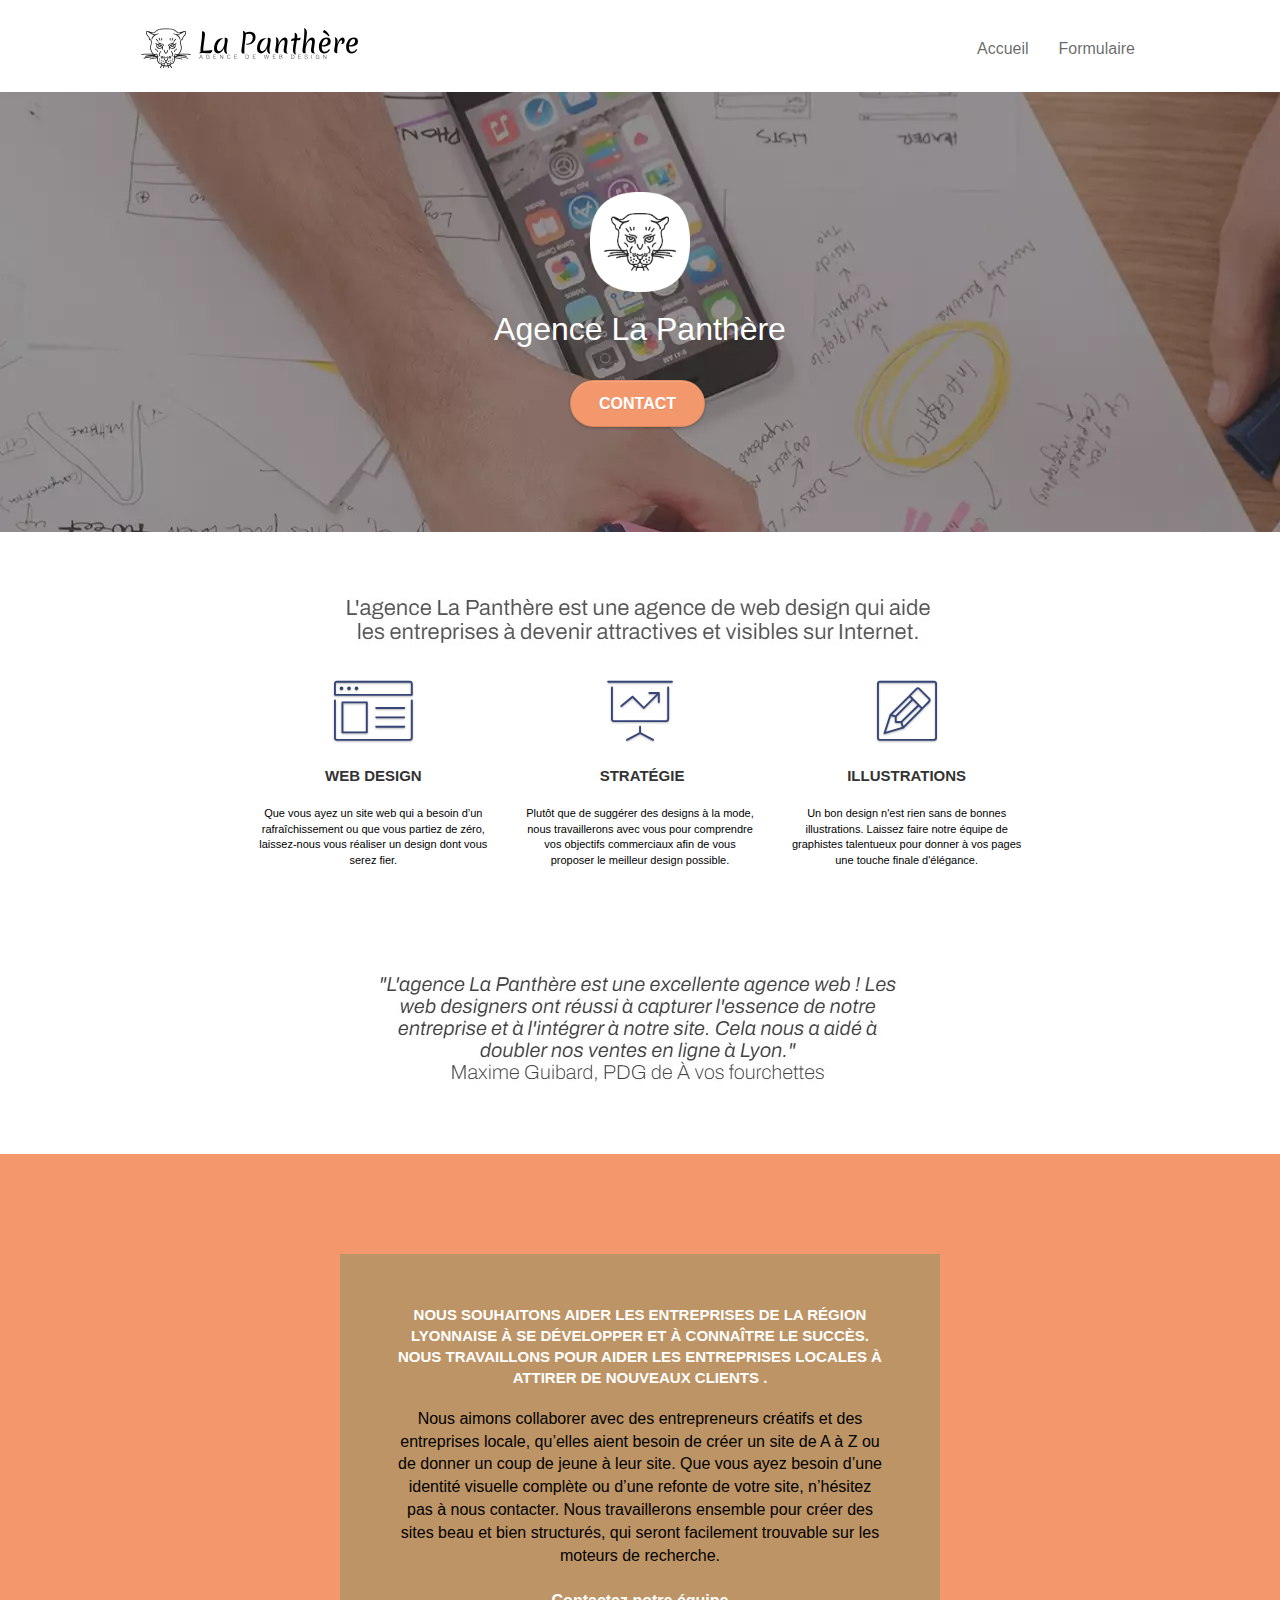
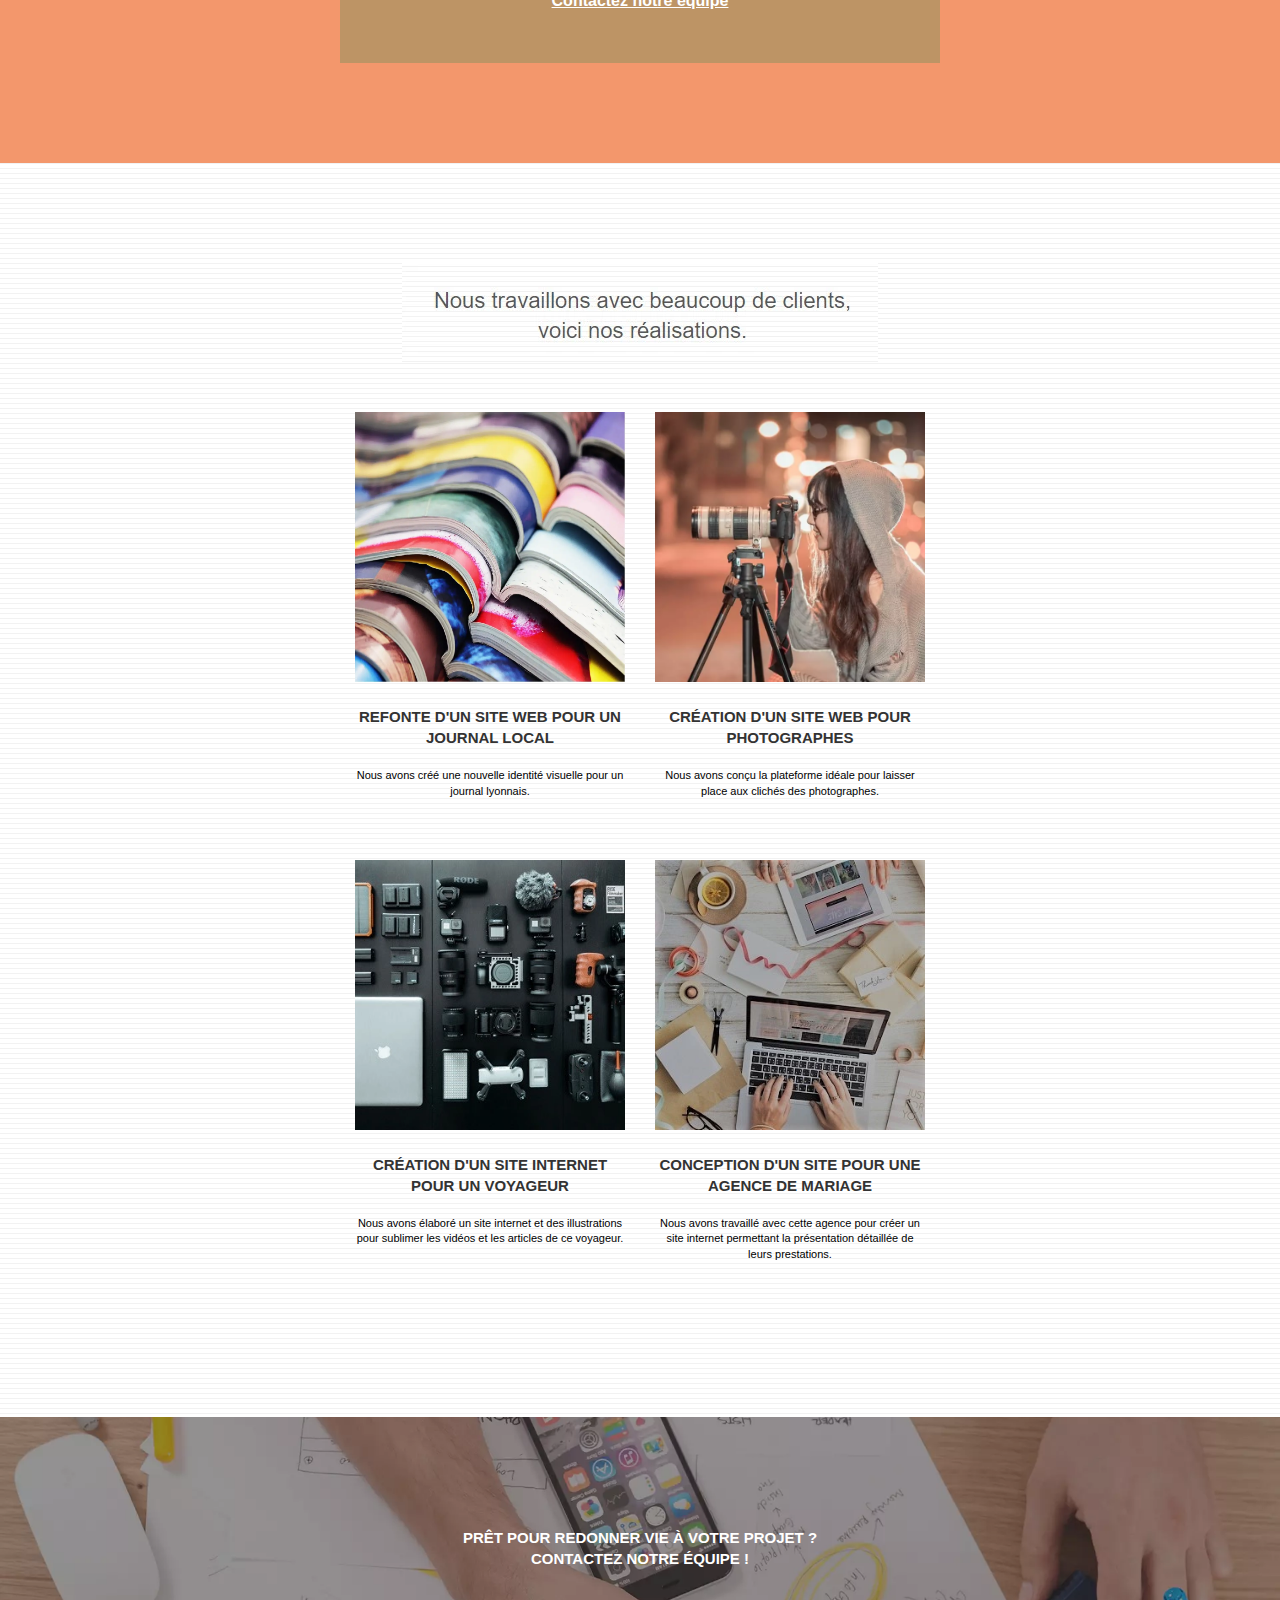
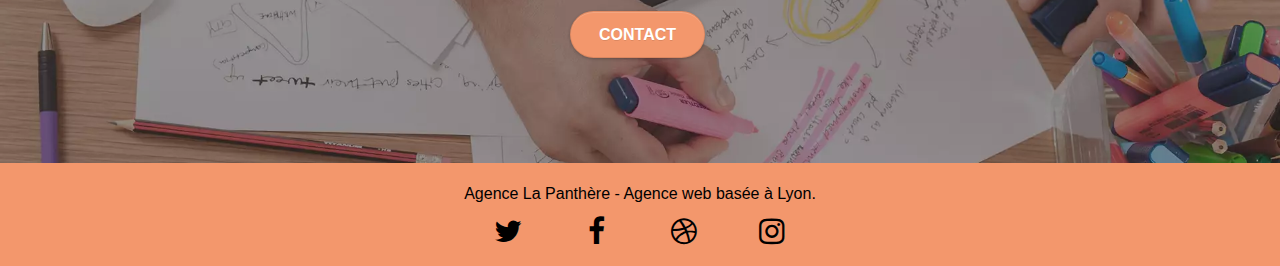
==== commit 904120d2: "cd docu" ====
--- a/index.html
+++ b/index.html
@@ -7,7 +7,7 @@
 
     <link rel="shortcut icon" type="image/png" href="favicon.jpg">
 	<link rel="stylesheet" type="text/css" href="./css/bootstrap.css">
-	<link rel="stylesheet" type="text/css" href="css/style.css">
+	<link rel="stylesheet" type="text/css" href="./css/style.css">
 	<link rel="stylesheet" type="text/css" href="./css/font-awesome.css">
 	<link rel="stylesheet" type="text/css" href="./css/et-line.css">
 	
@@ -32,7 +32,7 @@
     
 <!-- bloc-0 -->
 <div class="bloc bgc-white l-bloc " id="bloc-0">
-	<div class="container bloc-sm">
+	<div class="container bloc-sm1">
 
 		<nav class="navbar row">
 			<div class="navbar-header">
@@ -51,7 +51,7 @@
 					<li>
 					</li>
 					<li>
-						<a href="page2/page2.html">Formulaire</a>
+						<a href="page2.html">Formulaire</a>
 					</li>
 				</ul>
 			</div>
@@ -233,22 +233,22 @@
 				<div class="row row-no-gutters social">
 					<div class="col-sm-3">
 						<div class="text-center">
-							<a class="social" href="index.html" aria-labelledby="Twitter"><span class="fa fa-twitter icon-md"></span></a>
-						</div>
-					</div>
-					<div class="col-sm-3">
-						<div class="text-center">
-							<a class="social" href="index.html" aria-labelledby="Facebook"><span class="fa fa-facebook icon-md"></span></a>
-						</div>
-					</div>
-					<div class="col-sm-3">
-						<div class="text-center">
-							<a class="social" href="index.html" aria-labelledby="Dribbble"><span class="fa fa-dribbble icon-md"></span></a>
-						</div>
-					</div>
-					<div class="col-sm-3">
-						<div class="text-center">
-							<a class="social" href="index.html" aria-labelledby="Instagram"><span class="fa fa-instagram icon-md"></span></a>
+							<a class="social" href="http://twitter.com" aria-label="Twitter"><span class="fa fa-twitter icon-md"></span></a>
+						</div>
+					</div>
+					<div class="col-sm-3">
+						<div class="text-center">
+							<a class="social" href="http://facebook.com" aria-label="Facebook"><span class="fa fa-facebook icon-md"></span></a>
+						</div>
+					</div>
+					<div class="col-sm-3">
+						<div class="text-center">
+							<a class="social" href="http://dribbble.com" aria-label="Dribbble"><span class="fa fa-dribbble icon-md"></span></a>
+						</div>
+					</div>
+					<div class="col-sm-3">
+						<div class="text-center">
+							<a class="social" href="http://instagram.com" aria-label="Instagram"><span class="fa fa-instagram icon-md"></span></a>
 						</div>
 					</div>
 					<div class="keywords"></div>
--- a/css/style.css
+++ b/css/style.css
@@ -1,1065 +1 @@
-body {
-    margin: 0;
-    padding: 0;
-    background: #FFF;
-    overflow-x: hidden;
-    -webkit-font-smoothing: antialiased;
-    -moz-osx-font-smoothing: grayscale;
-}
-
-a {
-    color: #000000;
-}
-
-a,
-button {
-    transition: all .3s ease-in-out;
-    outline: none!important;
-}
-
-a:hover {
-    text-decoration: none;
-    cursor: pointer;
-}
-
-#page-loading-blocs-notifaction {
-    position: fixed;
-    top: 0;
-    bottom: 0;
-    width: 100%;
-    z-index: 100000;
-    background: #FFFFFF url("img/pageload-spinner.gif") no-repeat center center;
-}
-
-.bloc {
-    width: 100%;
-    clear: both;
-    background: 50% 50% no-repeat;
-    padding: 0 50px;
-    -webkit-background-size: cover;
-    -moz-background-size: cover;
-    -o-background-size: cover;
-    background-size: cover;
-    position: relative;
-}
-
-.bloc .container {
-    padding-left: 0;
-    padding-right: 0;
-}
-
-.bloc-lg {
-    padding: 100px 50px;
-}
-
-.bloc-md {
-    padding: 50px;
-}
-
-.bloc-sm {
-    padding: 20px 50px;
-}
-
-.bg-center,
-.bg-l-edge,
-.bg-r-edge,
-.bg-t-edge,
-.bg-b-edge,
-.bg-tl-edge,
-.bg-bl-edge,
-.bg-tr-edge,
-.bg-br-edge,
-.bg-repeat {
-    -webkit-background-size: auto!important;
-    -moz-background-size: auto!important;
-    -o-background-size: auto!important;
-    background-size: auto!important;
-}
-
-.bg-repeat {
-    background: repeat;
-}
-
-.bg-t-edge {
-    background: top no-repeat;
-}
-
-.bloc-bg-texture::before {
-    content: "";
-    background-size: 2px 2px;
-    position: absolute;
-    top: 0;
-    bottom: 0;
-    left: 0;
-    right: 0;
-}
-
-.texture-paper::before {
-    background: url("img/texture-paper.png");
-    background-size: 280px 280px;
-}
-
-.b-parallax {
-    background-attachment: fixed;
-}
-
-.d-bloc {
-    color: rgba(255, 255, 255, .7);
-}
-
-.d-bloc button:hover {
-    color: rgba(255, 255, 255, .9);
-}
-
-.d-bloc .icon-round,
-.d-bloc .icon-square,
-.d-bloc .icon-rounded,
-.d-bloc .icon-semi-rounded-a,
-.d-bloc .icon-semi-rounded-b {
-    border-color: rgba(255, 255, 255, .9);
-}
-
-.d-bloc .divider-h span {
-    border-color: rgba(255, 255, 255, .2);
-}
-
-.d-bloc .a-btn,
-.d-bloc .navbar a,
-.d-bloc .navbar-brand,
-.d-bloc a .icon-sm,
-.d-bloc a .icon-md,
-.d-bloc a .icon-lg,
-.d-bloc a .icon-xl,
-.d-bloc h1 a,
-.d-bloc h2 a,
-.d-bloc h3 a,
-.d-bloc h4 a,
-.d-bloc h5 a,
-.d-bloc h6 a,
-.d-bloc p a {
-    color: #000000
-}
-
-.d-bloc .a-btn:hover,
-.d-bloc .navbar a:hover,
-.d-bloc .navbar-brand:hover,
-.d-bloc a:hover .icon-sm,
-.d-bloc a:hover .icon-md,
-.d-bloc a:hover .icon-lg,
-.d-bloc a:hover .icon-xl,
-.d-bloc h1 a:hover,
-.d-bloc h2 a:hover,
-.d-bloc h3 a:hover,
-.d-bloc h4 a:hover,
-.d-bloc h5 a:hover,
-.d-bloc h6 a:hover,
-.d-bloc p a:hover {
-    color: rgba(255, 255, 255, 1);
-}
-
-.d-bloc .navbar-toggle .icon-bar {
-    background: rgba(255, 255, 255, 1);
-}
-
-.d-bloc .btn-wire,
-.d-bloc .btn-wire:hover {
-    color: rgba(255, 255, 255, 1);
-    border-color: rgba(255, 255, 255, 1);
-}
-
-.d-bloc .panel {
-    color: rgba(0, 0, 0, .5);
-}
-
-.d-bloc .panel button:hover {
-    color: rgba(0, 0, 0, .7);
-}
-
-.d-bloc .panel icon {
-    border-color: rgba(0, 0, 0, .7);
-}
-
-.d-bloc .panel .divider-h span {
-    border-color: rgba(0, 0, 0, .1);
-}
-
-.d-bloc .panel .a-btn {
-    color: rgba(0, 0, 0, .6);
-}
-
-.d-bloc .panel .a-btn:hover {
-    color: rgba(0, 0, 0, 1);
-}
-
-.d-bloc .panel .btn-wire,
-.d-bloc .panel .btn-wire:hover {
-    color: rgba(0, 0, 0, .7);
-    border-color: rgba(0, 0, 0, .3);
-}
-
-.d-bloc .panel,
-.l-bloc {
-    color: rgba(0, 0, 0, .5);
-}
-
-.d-bloc .panel button:hover,
-.l-bloc button:hover {
-    color: rgba(0, 0, 0, .7);
-}
-
-.l-bloc .icon-round,
-.l-bloc .icon-square,
-.l-bloc .icon-rounded,
-.l-bloc .icon-semi-rounded-a,
-.l-bloc .icon-semi-rounded-b {
-    border-color: rgba(0, 0, 0, .7);
-}
-
-.d-bloc .panel .divider-h span,
-.l-bloc .divider-h span {
-    border-color: rgba(0, 0, 0, .1);
-}
-
-.d-bloc .panel .a-btn,
-.l-bloc .a-btn,
-.l-bloc .navbar a,
-.l-bloc .navbar-brand,
-.l-bloc a .icon-sm,
-.l-bloc a .icon-md,
-.l-bloc a .icon-lg,
-.l-bloc a .icon-xl,
-.l-bloc h1 a,
-.l-bloc h2 a,
-.l-bloc h3 a,
-.l-bloc h4 a,
-.l-bloc h5 a,
-.l-bloc h6 a,
-.l-bloc p a {
-    color: rgba(0, 0, 0, .6);
-}
-
-.d-bloc .panel .a-btn:hover,
-.l-bloc .a-btn:hover,
-.l-bloc .navbar a:hover,
-.l-bloc .navbar-brand:hover,
-.l-bloc a:hover .icon-sm,
-.l-bloc a:hover .icon-md,
-.l-bloc a:hover .icon-lg,
-.l-bloc a:hover .icon-xl,
-.l-bloc h1 a:hover,
-.l-bloc h2 a:hover,
-.l-bloc h3 a:hover,
-.l-bloc h4 a:hover,
-.l-bloc h5 a:hover,
-.l-bloc h6 a:hover,
-.l-bloc p a:hover {
-    color: rgba(0, 0, 0, 1);
-}
-
-.l-bloc .navbar-toggle .icon-bar {
-    color: rgba(0, 0, 0, .6);
-}
-
-.d-bloc .panel .btn-wire,
-.d-bloc .panel .btn-wire:hover,
-.l-bloc .btn-wire,
-.l-bloc .btn-wire:hover {
-    color: rgba(0, 0, 0, .7);
-    border-color: rgba(0, 0, 0, .3);
-}
-
-.voffset {
-    margin-top: 30px;
-}
-
-.voffset-lg {
-    margin-top: 80px;
-}
-
-.row-no-gutters {
-    margin-right: 0;
-    margin-left: 0;
-}
-
-.row.row-no-gutters > [class^="col-"],
-.row.row-no-gutters > [class*=" col-"] {
-    padding-right: 0;
-    padding-left: 0;
-}
-
-.col-sm-4 {
-    color: #000000;
-}
-
-#bloc-1-hero h1 {
-    font-size: 32px;
-}
-
-.navbar {
-    margin-bottom: 0;
-    z-index: 1;
-}
-
-.navbar-brand {
-    height: auto;
-    padding: 3px 15px;
-    font-size: 25px;
-    font-weight: normal;
-    font-weight: 600;
-    line-height: 44px;
-}
-
-.navbar-brand img {
-    max-height: 200px;
-    margin: 0 5px 0 0;
-    display: inline;
-}
-
-.navbar-brand img[src$=svg] {
-    min-width: 100px;
-}
-
-.nav-center .navbar-brand img {
-    margin: 0;
-}
-
-.navbar .nav {
-    padding-top: 2px;
-    margin-right: -16px;
-    float: right;
-    z-index: 1;
-}
-
-.nav > li {
-    float: left;
-    margin-top: 4px;
-    font-size: 16px;
-}
-
-.navbar-nav .open .dropdown-menu > li > a {
-    text-align: inherit;
-}
-
-.nav > li a:hover,
-.nav > li a:focus {
-    background: transparent;
-}
-
-.navbar-toggle {
-    margin: 10px 10px 0 0;
-    border: 0px;
-}
-
-.navbar-toggle:hover {
-    background: transparent!important;
-}
-
-.navbar-toggle .icon-bar {
-    background-color: rgba(0, 0, 0, .5);
-    width: 26px;
-}
-
-.nav-invert .navbar .nav {
-    float: left;
-}
-
-.nav-invert .navbar-header,
-.nav-invert .navbar-brand {
-    float: right;
-    position: relative;
-    z-index: 2;
-}
-
-@media (min-width: 768px) {
-    .site-navigation {
-        position: absolute;
-        top: 50%;
-        right: 20px;
-        transform: translate(0, -50%);
-        -webkit-transform: translateY(-50%);
-    }
-    .nav > li .dropdown-menu a,
-    .nav > li .dropdown-menu a:hover {
-        color: #484848;
-    }
-    .nav-invert .site-navigation {
-        left: 0;
-        right: 0;
-    }
-    .nav-center {
-        text-align: center;
-    }
-    .nav-center .navbar-header {
-        width: 100%;
-    }
-    .nav-center .navbar-header,
-    .nav-center .navbar-brand,
-    .nav-center .nav > li {
-        float: none;
-        display: inline-block;
-    }
-    .nav-center .site-navigation {
-        position: relative;
-        width: 100%;
-        right: 0;
-        margin-right: 0px;
-        margin-top: 20px;
-    }
-    .nav-center.mini-nav .navbar-toggle {
-        float: none;
-        margin: 10px auto 0;
-    }
-}
-
-.nav > li > .dropdown a {
-    background: none!important;
-    display: block;
-    padding: 14px 15px;
-}
-
-nav .caret {
-    margin: 0 5px;
-}
-
-.dropdown-menu .dropdown-menu {
-    top: -8px;
-    left: 100%;
-}
-
-.dropdown-menu .dropmenu-flow-right {
-    top: 100%;
-    left: 0;
-    margin-left: -1px;
-    border-top-left-radius: 0;
-    border-top-right-radius: 0;
-}
-
-.dropdown-menu .dropdown span {
-    border: 4px solid black;
-    border-top-color: transparent;
-    border-right-color: transparent;
-    border-bottom-color: transparent;
-    margin: 6px -5px 0 0!important;
-    float: right;
-}
-
-.mg-md {
-    margin-top: 10px;
-    margin-bottom: 20px;
-}
-
-.mg-lg {
-    margin-top: 10px;
-    margin-bottom: 40px;
-}
-
-.btn {
-    margin: 0 5px 5px 0;
-}
-
-.btn.pull-right {
-    margin: 0 0 5px 5px;
-}
-
-.btn-d,
-.btn-d:hover,
-.btn-d:focus {
-    color: #FFF;
-    background: rgba(0, 0, 0, .3);
-}
-
-button {
-    outline: none!important;
-}
-
-.btn-rd {
-    border-radius: 40px;
-}
-
-.btn-clean {
-    border: 1px solid rgba(0, 0, 0, .08);
-    border-bottom-color: rgba(0, 0, 0, .1);
-    text-shadow: 0 1px 0 rgba(0, 0, 1, .1);
-    box-shadow: 0 1px 3px rgba(0, 0, 1, .25), inset 0 1px 0 0 rgba(255, 255, 255, .15);
-}
-
-.icon-md {
-    font-size: 30px!important;
-}
-
-.icon-lg {
-    font-size: 60px!important;
-}
-
-.sm-shadow {
-    text-shadow: 0 1px 2px rgba(0, 0, 0, .3);
-}
-
-.panel-sq,
-.panel-sq .panel-heading,
-.panel-sq .panel-footer {
-    border-radius: 0;
-}
-
-.panel-rd {
-    border-radius: 30px;
-}
-
-.panel-rd .panel-heading {
-    border-radius: 29px 29px 0 0;
-}
-
-.panel-rd .panel-footer {
-    border-radius: 0 0 29px 29px;
-}
-
-.form-control {
-    border-color: rgba(0, 0, 0, .1);
-    box-shadow: none;
-}
-
-.scrollToTop {
-    width: 40px;
-    height: 40px;
-    position: fixed;
-    bottom: 20px;
-    right: 20px;
-    opacity: 0;
-    z-index: 500;
-    transition: all .3s ease-in-out;
-}
-
-.scrollToTop span {
-    margin-top: 6px;
-}
-
-.showScrollTop {
-    font-size: 14px;
-    opacity: 1;
-}
-
-a[data-lightbox] {
-    position: relative;
-    display: block;
-    text-align: center;
-}
-
-a[data-lightbox]:hover::before {
-    content: "+";
-    font-family: "HelveticaNeue-Light", "Helvetica Neue Light", "Helvetica Neue", Helvetica, Arial;
-    font-size: 32px;
-    width: 50px;
-    height: 50px;
-    margin-left: -25px;
-    border-radius: 50%;
-    background: rgba(0, 0, 0, .6);
-    color: #FFF;
-    font-weight: 100;
-    z-index: 1;
-    position: absolute;
-    top: 50%;
-    transform: translateY(-50%);
-    -webkit-transform: translateY(-50%);
-}
-
-a[data-lightbox]:hover img {
-    opacity: 0.6;
-    -webkit-animation-fill-mode: none;
-    animation-fill-mode: none;
-}
-
-#lightbox-modal {
-    display: flex;
-    align-items: center;
-}
-
-#lightbox-modal .modal-dialog {
-    width: 90%;
-    max-width: 900px;
-    margin: 0 auto 0;
-}
-
-#lightbox-modal .modal-dialog img {
-    max-height: 90vh;
-    margin: 0 auto;
-}
-
-.lightbox-caption {
-    padding: 20px;
-    color: #FFF;
-    background: rgba(0, 0, 0, .5);
-    position: absolute;
-    left: 15px;
-    right: 15px;
-    bottom: 5px;
-}
-
-.close-lightbox {
-    color: #FFF;
-    font-size: 30px;
-    position: absolute;
-    top: 20px;
-    right: 20px;
-    z-index: 20;
-    background: rgba(0, 0, 0, .5);
-    border: none;
-    line-height: 30px;
-    padding: 0 9px 5px;
-    opacity: 0.3;
-}
-
-.close-lightbox:hover,
-.next-lightbox:hover,
-.prev-lightbox:hover {
-    opacity: 1.0;
-    color: #FFF;
-}
-
-.next-lightbox,
-.prev-lightbox {
-    font-size: 20px;
-    color: rgba(255, 255, 255, .9);
-    background: rgba(0, 0, 0, .5);
-    transition: all .2s ease-in-out;
-    position: absolute;
-    top: 45%;
-    z-index: 1;
-    opacity: 0.4;
-}
-
-.next-lightbox {
-    padding: 6px 8px 1px 13px;
-    right: 25px;
-}
-
-.prev-lightbox {
-    padding: 6px 13px 1px 10px;
-    left: 25px;
-}
-
-.snapshot-lb .modal-body {
-    padding-bottom: 45px;
-}
-
-.snapshot-lb .lightbox-caption {
-    padding: 0;
-    color: rgba(0, 0, 0, .5);
-    background: none;
-}
-
-h1,
-h2,
-h3,
-h4,
-h5,
-h6,
-p,
-label,
-.btn,
-a {
-    font-family: "helvetica";
-    font-weight: 400;
-    color: #000000
-}
-
-.container {
-    max-width: 1000px;
-}
-
-.hero-bloc-text {
-    font-size: 38px;
-}
-
-.hero-bloc-text-sub {
-    font-size: 36px;
-}
-
-.statement-bloc-text {
-    line-height: 26px;
-    font-style: italic;
-    font-size: 20px;
-    text-align: center;
-    font-weight: lighter;
-    max-width: 520px;
-    margin: auto auto auto auto;
-}
-
-p {
-    font-size: 11px;
-    color: #000000;
-}
-
-.tight-width-whitespace {
-    max-width: 600px;
-    margin: auto auto auto auto;
-}
-
-.h1 {
-    font-size: 20px;
-    font-family: "Open Sans";
-}
-
-.cta-hero {
-    margin-top: 22px;
-    color: #FFFFFF!important;
-    text-transform: uppercase;
-    padding: 12px 28px 12px 28px;
-    font-size: 16px;
-    font-weight: 700;
-}
-
-.social {
-    max-width: 400px;
-    margin: auto auto auto auto;
-    display: flex;
-    justify-content: space-evenly;
-}
-
-h2 {
-    font-size: 22px;
-    line-height: 1.4em;
-}
-
-h2 {
-    font-size: 15px;
-    text-transform: uppercase;
-    font-weight: 700;
-    color: #333333!important;
-}
-
-.med-width-whitespace {
-    max-width: 800px;
-    margin: auto auto auto auto;
-    box-shadow: 0px 0px 0px #000000;
-}
-
-h1 {
-    color: #333333!important;
-}
-
-h4 {
-    color: #333333!important;
-}
-
-.icons {
-    margin-bottom: 14px;
-    margin-top: 24px;
-}
-
-.white {
-    color: #000000;
-    font-size: 16px;
-}
-
-.portfolio-thumb {
-    margin-bottom: 24px;
-}
-
-.portfolio-row {
-    margin-bottom: 44px;
-    margin-top: 50px;
-}
-
-.avatar {
-    box-shadow: 0px 4px 9px rgba(0, 0, 0, 0.3);
-}
-
-.black-background {
-    background-color: rgba(165, 147, 99, 0.7);
-    padding: 40px 40px 40px 40px;
-}
-
-.bold-link {
-    font-weight: 900;
-    text-decoration: underline!important;
-}
-
-.bgc-white {
-    background-color: #FFFFFF;
-}
-
-.bgc-dark-slate-blue {
-    background-color: #364577;
-}
-
-.bgc-atomic-tangerine {
-    background-color: #F3976C;
-}
-
-.tc-white {
-    color: #F3976C!important;
-}
-
-.btn-atomic-tangerine {
-    background: #F3976C;
-    color: #FFFFFF!important;
-}
-
-.btn-atomic-tangerine:hover {
-    background: #c27956!important;
-    color: #FFFFFF!important;
-}
-
-.ltc-white {
-    color: #FFFFFF!important;
-}
-
-.ltc-white:hover {
-    color: #cccccc!important;
-}
-
-.ltc-atomic-tangerine {
-    color: #F3976C!important;
-}
-
-.ltc-atomic-tangerine:hover {
-    color: #c27956!important;
-}
-
-.icon-dark-slate-blue {
-    color: #364577!important;
-    border-color: #364577!important;
-}
-
-.bg-dots-bg {
-    background-image: url("../img/dots-bg.png");
-}
-
-.bg-lines-h2-bg {
-    background-image: url("../img/lines-h2-bg.png");
-}
-
-.bg-banniere {
-    background-image: url("../img/agence-la-panthere.webp");
-}
-
-.bg-presentation {
-    background-image: url("../img/image-de-presentation.webp");
-}
-
-@media (max-width: 1024px) {
-    .bloc {
-        padding-left: 20px;
-        padding-right: 20px;
-    }
-    .bloc.full-width-bloc,
-    .bloc-tile-2.full-width-bloc .container,
-    .bloc-tile-3.full-width-bloc .container,
-    .bloc-tile-4.full-width-bloc .container {
-        padding-left: 0;
-        padding-right: 0;
-    }
-}
-
-@media (max-width: 992px) and (min-width: 768px) {
-    .navbar .nav {
-        max-width: 80%
-    }
-    .nav-center.navbar .nav {
-        max-width: 100%
-    }
-}
-
-@media only screen and (min-width: 768px) and (max-width: 1024px) and (orientation: landscape) {
-    .b-parallax {
-        background-attachment: scroll;
-    }
-}
-
-@media only screen and (min-width: 1024px) and (max-width: 1366px) and (-webkit-min-device-pixel-ratio: 1.5) {
-    .b-parallax {
-        background-attachment: scroll;
-    }
-}
-
-@media (max-width: 991px) {
-    .container {
-        width: 100%;
-    }
-
-    .title-img {
-        max-width: 350px;
-    }
-    .b-parallax {
-        background-attachment: scroll;
-    }
-    .page-container,
-    #hero-bloc {
-        overflow-x: hidden;
-        position: relative;
-    }
-    .bloc-group,
-    .bloc-group .bloc {
-        display: block;
-        width: 100%;
-    }
-    .bloc-fill-screen .fill-bloc-top-edge,
-    .bloc-fill-screen .fill-bloc-bottom-edge {
-        padding: 0 20px;
-    }
-}
-
-@media (max-width: 767px) {
-    .page-container {
-        overflow-x: hidden;
-        position: relative;
-    }
-
-    .title-img {
-        max-width: 350px;
-    }
-
-    .portfolio-thumb {
-        max-width: 320px;
-        max-height: 320px;
-        display: block;
-        margin-left: auto;
-        margin-right: auto;
-        gap: 10px;
-    }
-    h1,
-    h2,
-    h3,
-    h4,
-    h5,
-    h6,
-    p,
-    #disqus_thread {
-        padding-left: 10px!important;
-        padding-right: 10px!important;
-    }
-    .b-parallax {
-        background-attachment: scroll;
-    }
-    .navbar .nav {
-        padding-top: 0;
-        border-top: 1px solid rgba(0, 0, 0, .2);
-        float: none!important;
-    }
-    .navbar.row {
-        margin-left: 0;
-        margin-right: 0;
-    }
-    .site-navigation {
-        position: inherit;
-        transform: none;
-        -webkit-transform: none;
-        -ms-transform: none;
-    }
-    .nav > li {
-        margin-top: 0;
-        border-bottom: 1px solid rgba(0, 0, 0, .1);
-        background: rgba(0, 0, 0, .05);
-        text-align: left;
-        padding-left: 15px;
-        width: 100%;
-    }
-    .nav > li:hover {
-        background: rgba(0, 0, 0, .08);
-    }
-    .dropdown .dropdown a .caret {
-        float: none;
-        margin: 5px 0 0 10px!important;
-        border: 4px solid black;
-        border-bottom-color: transparent;
-        border-right-color: transparent;
-        border-left-color: transparent;
-    }
-    #hero-bloc .navbar .nav {
-        background: rgba(0, 0, 0, .8);
-    }
-    #hero-bloc .navbar .nav a {
-        color: rgba(255, 255, 255, .6);
-    }
-    .hero {
-        padding: 50px 0;
-    }
-    .hero-nav {
-        left: -1px;
-        right: -1px;
-    }
-    .navbar-collapse {
-        padding: 0;
-        overflow-x: hidden;
-        -webkit-box-shadow: none;
-        box-shadow: none;
-    }
-    .navbar-brand img {
-        max-height: 40px;
-        width: auto;
-    }
-    .nav-invert .navbar-header {
-        float: none;
-        width: 100%;
-    }
-    .nav-invert .navbar-toggle {
-        float: left;
-        margin-left: 10px;
-    }
-    .bloc {
-        padding-left: 0;
-        padding-right: 0;
-    }
-    .bloc-xxl,
-    .bloc-xl,
-    .bloc-lg {
-        padding: 40px 0;
-    }
-    .bloc-sm,
-    .bloc-md {
-        padding-left: 0;
-        padding-right: 0;
-    }
-    .bloc-tile-2 .container,
-    .bloc-tile-3 .container,
-    .bloc-tile-4 .container,
-    .bloc-fill-screen .fill-bloc-top-edge,
-    .bloc-fill-screen .fill-bloc-bottom-edge {
-        padding-left: 0;
-        padding-right: 0;
-    }
-    .a-block {
-        padding: 0 10px;
-    }
-    .btn-dwn {
-        display: none;
-    }
-    .voffset {
-        margin-top: 5px;
-    }
-    .voffset-md {
-        margin-top: 20px;
-    }
-    .voffset-lg {
-        margin-top: 30px;
-    }
-    form {
-        padding: 5px;
-    }
-    .close-lightbox {
-        display: inline-block;
-    }
-    .blocsapp-device-iphone5 {
-        background-size: 216px 425px;
-        padding-top: 60px;
-        width: 216px;
-        height: 425px;
-    }
-    .blocsapp-device-iphone5 img {
-        width: 180px;
-        height: 320px;
-    }
-}
-
-@media (max-width: 400px) {
-    .bloc {
-        padding-left: 0;
-        padding-right: 0;
-    }
-}
-
-@media (max-width: 767px) {
-    .bloc-mob-center-text {
-        text-align: center;
-    }
-}+body{margin:0;padding:0;background:#FFF;overflow-x:hidden;-webkit-font-smoothing:antialiased;-moz-osx-font-smoothing:grayscale}a{color:#000}a,button{transition:all .3s ease-in-out;outline:none!important}a:hover{text-decoration:none;cursor:pointer}#page-loading-blocs-notifaction{position:fixed;top:0;bottom:0;width:100%;z-index:100000;background:#FFF url(img/pageload-spinner.gif) no-repeat center center}.bloc{width:100%;clear:both;background:50% 50% no-repeat;padding:0 50px;-webkit-background-size:cover;-moz-background-size:cover;-o-background-size:cover;background-size:cover;position:relative}.bloc .container{padding-left:0;padding-right:0}.bloc-lg{padding:100px 50px}.bloc-md{padding:50px}.bloc-sm{padding:20px 50px;display:flex;justify-content:space-between;align-items:center;}.bloc-sm1{padding:20px 20px}.bg-center,.bg-l-edge,.bg-r-edge,.bg-t-edge,.bg-b-edge,.bg-tl-edge,.bg-bl-edge,.bg-tr-edge,.bg-br-edge,.bg-repeat{-webkit-background-size:auto!important;-moz-background-size:auto!important;-o-background-size:auto!important;background-size:auto!important}.bg-repeat{background:repeat}.bg-t-edge{background:top no-repeat}.bloc-bg-texture::before{content:"";background-size:2px 2px;position:absolute;top:0;bottom:0;left:0;right:0}.texture-paper::before{background:url(img/texture-paper.png);background-size:280px 280px}.b-parallax{background-attachment:fixed}.d-bloc{color:rgba(255,255,255,.7)}.d-bloc button:hover{color:rgba(255,255,255,.9)}.d-bloc .icon-round,.d-bloc .icon-square,.d-bloc .icon-rounded,.d-bloc .icon-semi-rounded-a,.d-bloc .icon-semi-rounded-b{border-color:rgba(255,255,255,.9)}.d-bloc .divider-h span{border-color:rgba(255,255,255,.2)}.d-bloc .a-btn,.d-bloc .navbar a,.d-bloc .navbar-brand,.d-bloc a .icon-sm,.d-bloc a .icon-md,.d-bloc a .icon-lg,.d-bloc a .icon-xl,.d-bloc h1 a,.d-bloc h2 a,.d-bloc h3 a,.d-bloc h4 a,.d-bloc h5 a,.d-bloc h6 a,.d-bloc p a{color:#000}.d-bloc .a-btn:hover,.d-bloc .navbar a:hover,.d-bloc .navbar-brand:hover,.d-bloc a:hover .icon-sm,.d-bloc a:hover .icon-md,.d-bloc a:hover .icon-lg,.d-bloc a:hover .icon-xl,.d-bloc h1 a:hover,.d-bloc h2 a:hover,.d-bloc h3 a:hover,.d-bloc h4 a:hover,.d-bloc h5 a:hover,.d-bloc h6 a:hover,.d-bloc p a:hover{color:rgba(255,255,255,1)}.d-bloc .navbar-toggle .icon-bar{background:rgba(255,255,255,1)}.d-bloc .btn-wire,.d-bloc .btn-wire:hover{color:rgba(255,255,255,1);border-color:rgba(255,255,255,1)}.d-bloc .panel{color:rgba(0,0,0,.5)}.d-bloc .panel button:hover{color:rgba(0,0,0,.7)}.d-bloc .panel icon{border-color:rgba(0,0,0,.7)}.d-bloc .panel .divider-h span{border-color:rgba(0,0,0,.1)}.d-bloc .panel .a-btn{color:rgba(0,0,0,.6)}.d-bloc .panel .a-btn:hover{color:rgba(0,0,0,1)}.d-bloc .panel .btn-wire,.d-bloc .panel .btn-wire:hover{color:rgba(0,0,0,.7);border-color:rgba(0,0,0,.3)}.d-bloc .panel,.l-bloc{color:rgba(0,0,0,.5)}.d-bloc .panel button:hover,.l-bloc button:hover{color:rgba(0,0,0,.7)}.l-bloc .icon-round,.l-bloc .icon-square,.l-bloc .icon-rounded,.l-bloc .icon-semi-rounded-a,.l-bloc .icon-semi-rounded-b{border-color:rgba(0,0,0,.7)}.d-bloc .panel .divider-h span,.l-bloc .divider-h span{border-color:rgba(0,0,0,.1)}.d-bloc .panel .a-btn,.l-bloc .a-btn,.l-bloc .navbar a,.l-bloc .navbar-brand,.l-bloc a .icon-sm,.l-bloc a .icon-md,.l-bloc a .icon-lg,.l-bloc a .icon-xl,.l-bloc h1 a,.l-bloc h2 a,.l-bloc h3 a,.l-bloc h4 a,.l-bloc h5 a,.l-bloc h6 a,.l-bloc p a{color:rgba(0,0,0,.6)}.d-bloc .panel .a-btn:hover,.l-bloc .a-btn:hover,.l-bloc .navbar a:hover,.l-bloc .navbar-brand:hover,.l-bloc a:hover .icon-sm,.l-bloc a:hover .icon-md,.l-bloc a:hover .icon-lg,.l-bloc a:hover .icon-xl,.l-bloc h1 a:hover,.l-bloc h2 a:hover,.l-bloc h3 a:hover,.l-bloc h4 a:hover,.l-bloc h5 a:hover,.l-bloc h6 a:hover,.l-bloc p a:hover{color:rgba(0,0,0,1)}.l-bloc .navbar-toggle .icon-bar{color:rgba(0,0,0,.6)}.d-bloc .panel .btn-wire,.d-bloc .panel .btn-wire:hover,.l-bloc .btn-wire,.l-bloc .btn-wire:hover{color:rgba(0,0,0,.7);border-color:rgba(0,0,0,.3)}.voffset{margin-top:30px}.voffset-lg{margin-top:80px}.row-no-gutters{margin-right:0;margin-left:0}.row.row-no-gutters>[class^="col-"],.row.row-no-gutters>[class*=" col-"]{padding-right:0;padding-left:0}.col-sm-4{color:#000}#bloc-1-hero h1{font-size:32px}.navbar{margin-bottom:0;z-index:1}.navbar-brand{height:auto;padding:3px 15px;font-size:25px;font-weight:400;font-weight:600;line-height:44px}.navbar-brand img{max-height:200px;margin:0 5px 0 0;display:inline}.navbar-brand img[src$=svg]{min-width:100px}.nav-center .navbar-brand img{margin:0}.navbar .nav{padding-top:2px;margin-right:-16px;float:right;z-index:1}.nav>li{float:left;margin-top:4px;font-size:16px}.navbar-nav .open .dropdown-menu>li>a{text-align:inherit}.nav>li a:hover,.nav>li a:focus{background:transparent}.navbar-toggle{margin:10px 10px 0 0;border:0}.navbar-toggle:hover{background:transparent!important}.navbar-toggle .icon-bar{background-color:rgba(0,0,0,.5);width:26px}.nav-invert .navbar .nav{float:left}.nav-invert .navbar-header,.nav-invert .navbar-brand{float:right;position:relative;z-index:2}@media (min-width:768px){.site-navigation{position:absolute;top:50%;right:20px;transform:translate(0,-50%);-webkit-transform:translateY(-50%)}.nav>li .dropdown-menu a,.nav>li .dropdown-menu a:hover{color:#484848}.nav-invert .site-navigation{left:0;right:0}.nav-center{text-align:center}.nav-center .navbar-header{width:100%}.nav-center .navbar-header,.nav-center .navbar-brand,.nav-center .nav>li{float:none;display:inline-block}.nav-center .site-navigation{position:relative;width:100%;right:0;margin-right:0;margin-top:20px}.nav-center.mini-nav .navbar-toggle{float:none;margin:10px auto 0}}.nav>li>.dropdown a{background:none!important;display:block;padding:14px 15px}nav .caret{margin:0 5px}.dropdown-menu .dropdown-menu{top:-8px;left:100%}.dropdown-menu .dropmenu-flow-right{top:100%;left:0;margin-left:-1px;border-top-left-radius:0;border-top-right-radius:0}.dropdown-menu .dropdown span{border:4px solid #000;border-top-color:transparent;border-right-color:transparent;border-bottom-color:transparent;margin:6px -5px 0 0!important;float:right}.mg-md{margin-top:10px;margin-bottom:20px}.mg-lg{margin-top:10px;margin-bottom:40px}.btn{margin:0 5px 5px 0}.btn.pull-right{margin:0 0 5px 5px}.btn-d,.btn-d:hover,.btn-d:focus{color:#FFF;background:rgba(0,0,0,.3)}button{outline:none!important}.btn-rd{border-radius:40px}.btn-clean{border:1px solid rgba(0,0,0,.08);border-bottom-color:rgba(0,0,0,.1);text-shadow:0 1px 0 rgba(0,0,1,.1);box-shadow:0 1px 3px rgba(0,0,1,.25),inset 0 1px 0 0 rgba(255,255,255,.15)}.icon-md{font-size:30px!important}.icon-lg{font-size:60px!important}.sm-shadow{text-shadow:0 1px 2px rgba(0,0,0,.3)}.panel-sq,.panel-sq .panel-heading,.panel-sq .panel-footer{border-radius:0}.panel-rd{border-radius:30px}.panel-rd .panel-heading{border-radius:29px 29px 0 0}.panel-rd .panel-footer{border-radius:0 0 29px 29px}.form-control{border-color:rgba(0,0,0,.1);box-shadow:none}.scrollToTop{width:40px;height:40px;position:fixed;bottom:20px;right:20px;opacity:0;z-index:500;transition:all .3s ease-in-out}.scrollToTop span{margin-top:6px}.showScrollTop{font-size:14px;opacity:1}a[data-lightbox]{position:relative;display:block;text-align:center}a[data-lightbox]:hover::before{content:"+";font-family:"HelveticaNeue-Light","Helvetica Neue Light","Helvetica Neue",Helvetica,Arial;font-size:32px;width:50px;height:50px;margin-left:-25px;border-radius:50%;background:rgba(0,0,0,.6);color:#FFF;font-weight:100;z-index:1;position:absolute;top:50%;transform:translateY(-50%);-webkit-transform:translateY(-50%)}a[data-lightbox]:hover img{opacity:.6;-webkit-animation-fill-mode:none;animation-fill-mode:none}#lightbox-modal{display:flex;align-items:center}#lightbox-modal .modal-dialog{width:90%;max-width:900px;margin:0 auto 0}#lightbox-modal .modal-dialog img{max-height:90vh;margin:0 auto}.lightbox-caption{padding:20px;color:#FFF;background:rgba(0,0,0,.5);position:absolute;left:15px;right:15px;bottom:5px}.close-lightbox{color:#FFF;font-size:30px;position:absolute;top:20px;right:20px;z-index:20;background:rgba(0,0,0,.5);border:none;line-height:30px;padding:0 9px 5px;opacity:.3}.close-lightbox:hover,.next-lightbox:hover,.prev-lightbox:hover{opacity:1;color:#FFF}.next-lightbox,.prev-lightbox{font-size:20px;color:rgba(255,255,255,.9);background:rgba(0,0,0,.5);transition:all .2s ease-in-out;position:absolute;top:45%;z-index:1;opacity:.4}.next-lightbox{padding:6px 8px 1px 13px;right:25px}.prev-lightbox{padding:6px 13px 1px 10px;left:25px}.snapshot-lb .modal-body{padding-bottom:45px}.snapshot-lb .lightbox-caption{padding:0;color:rgba(0,0,0,.5);background:none}h1,h2,h3,h4,h5,h6,p,label,.btn,a{font-family:"helvetica";font-weight:400;color:#000}.container{max-width:1000px}.hero-bloc-text{font-size:38px}.hero-bloc-text-sub{font-size:36px}.statement-bloc-text{line-height:26px;font-style:italic;font-size:20px;text-align:center;font-weight:lighter;max-width:520px;margin:auto auto auto auto}p{font-size:11px;color:#000}.tight-width-whitespace{max-width:600px;margin:auto auto auto auto}.h1{font-size:20px;font-family:"Open Sans"}.cta-hero{margin-top:22px;color:#FFFFFF!important;text-transform:uppercase;padding:12px 28px 12px 28px;font-size:16px;font-weight:700}.social{max-width:400px;margin:auto auto auto auto;display:flex;justify-content:space-evenly}h2{font-size:22px;line-height:1.4em}h2{font-size:15px;text-transform:uppercase;font-weight:700;color:#333333!important}.med-width-whitespace{max-width:800px;margin:auto auto auto auto;box-shadow:0 0 0 #000}h1{color:#333333!important}h4{color:#333333!important}.icons{margin-bottom:14px;margin-top:24px}.white{color:#000;font-size:16px}.portfolio-thumb{margin-bottom:24px}.portfolio-row{margin-bottom:44px;margin-top:50px}.avatar{box-shadow:0 4px 9px rgba(0,0,0,.3)}.black-background{background-color:rgba(165,147,99,.7);padding:40px 40px 40px 40px}.bold-link{font-weight:900;text-decoration:underline!important}.bgc-white{background-color:#FFF}.bgc-dark-slate-blue{background-color:#364577}.bgc-atomic-tangerine{background-color:#F3976C}.tc-white{color:#FFF!important}.btn-atomic-tangerine{background:#F3976C;color:#FFFFFF!important}.btn-atomic-tangerine:hover{background:#c27956!important;color:#FFFFFF!important}.ltc-white{color:#FFFFFF!important}.ltc-white:hover{color:#cccccc!important}.ltc-atomic-tangerine{color:#F3976C!important}.ltc-atomic-tangerine:hover{color:#c27956!important}.icon-dark-slate-blue{color:#364577!important;border-color:#364577!important}.bg-dots-bg{background-image:url(../img/dots-bg.png)}.bg-lines-h2-bg{background-image:url(../img/lines-h2-bg.png)}.bg-banniere{background-image:url(../img/agence-la-panthere.webp)}.bg-presentation{background-image:url(../img/image-de-presentation.webp)}@media (max-width:1024px){.bloc{padding-left:20px;padding-right:20px}.bloc.full-width-bloc,.bloc-tile-2.full-width-bloc .container,.bloc-tile-3.full-width-bloc .container,.bloc-tile-4.full-width-bloc .container{padding-left:0;padding-right:0}}@media (max-width:992px) and (min-width:768px){.navbar .nav{max-width:80%}.nav-center.navbar .nav{max-width:100%}}@media only screen and (min-width:768px) and (max-width:1024px) and (orientation:landscape){.b-parallax{background-attachment:scroll}}@media only screen and (min-width:1024px) and (max-width:1366px) and (-webkit-min-device-pixel-ratio:1.5){.b-parallax{background-attachment:scroll}}@media (max-width:991px){.container{width:100%}.title-img{max-width:350px}.b-parallax{background-attachment:scroll}.page-container,#hero-bloc{overflow-x:hidden;position:relative}.bloc-group,.bloc-group .bloc{display:block;width:100%}.bloc-fill-screen .fill-bloc-top-edge,.bloc-fill-screen .fill-bloc-bottom-edge{padding:0 20px}}@media (max-width:767px){.page-container{overflow-x:hidden;position:relative}.title-img{max-width:350px}.portfolio-thumb{max-width:320px;max-height:320px;display:block;margin-left:auto;margin-right:auto;gap:10px}h1,h2,h3,h4,h5,h6,p,#disqus_thread{padding-left:10px!important;padding-right:10px!important}.b-parallax{background-attachment:scroll}.navbar .nav{padding-top:0;border-top:1px solid rgba(0,0,0,.2);float:none!important}.navbar.row{margin-left:0;margin-right:0}.site-navigation{position:inherit;transform:none;-webkit-transform:none;-ms-transform:none}.nav>li{margin-top:0;border-bottom:1px solid rgba(0,0,0,.1);background:rgba(0,0,0,.05);text-align:left;padding-left:15px;width:100%}.nav>li:hover{background:rgba(0,0,0,.08)}.dropdown .dropdown a .caret{float:none;margin:5px 0 0 10px!important;border:4px solid #000;border-bottom-color:transparent;border-right-color:transparent;border-left-color:transparent}#hero-bloc .navbar .nav{background:rgba(0,0,0,.8)}#hero-bloc .navbar .nav a{color:rgba(255,255,255,.6)}.hero{padding:50px 0}.hero-nav{left:-1px;right:-1px}.navbar-collapse{padding:0;overflow-x:hidden;-webkit-box-shadow:none;box-shadow:none}.navbar-brand img{max-height:40px;width:auto}.nav-invert .navbar-header{float:none;width:100%}.nav-invert .navbar-toggle{float:left;margin-left:10px}.bloc{padding-left:0;padding-right:0}.bloc-xxl,.bloc-xl,.bloc-lg{padding:40px 0}.bloc-sm,.bloc-md{padding-left:0;padding-right:0}.bloc-tile-2 .container,.bloc-tile-3 .container,.bloc-tile-4 .container,.bloc-fill-screen .fill-bloc-top-edge,.bloc-fill-screen .fill-bloc-bottom-edge{padding-left:0;padding-right:0}.a-block{padding:0 10px}.btn-dwn{display:none}.voffset{margin-top:5px}.voffset-md{margin-top:20px}.voffset-lg{margin-top:30px}form{padding:5px}.close-lightbox{display:inline-block}.blocsapp-device-iphone5{background-size:216px 425px;padding-top:60px;width:216px;height:425px}.blocsapp-device-iphone5 img{width:180px;height:320px}}@media (max-width:400px){.bloc{padding-left:0;padding-right:0}}@media (max-width:767px){.bloc-mob-center-text{text-align:center}}--- a/css/et-line.css
+++ b/css/et-line.css
@@ -1,34 +1 @@
-@font-face {
-    font-family: et-line;
-    src: url(../fonts/et-line.eot);
-    src: url(../fonts/et-line.eot?#iefix) format('embedded-opentype'), url(../fonts/et-line.woff) format('woff'), url(../fonts/et-line.ttf) format('truetype'), url(../fonts/et-line.svg#et-line) format('svg');
-    font-weight: 400;
-    font-style: normal
-}
-
-.et-icon-browser,
-.et-icon-edit,
-.et-icon-presentation {
-    font-family: et-line;
-    speak: none;
-    font-style: normal;
-    font-weight: 400;
-    font-variant: normal;
-    text-transform: none;
-    line-height: 1;
-    -webkit-font-smoothing: antialiased;
-    -moz-osx-font-smoothing: grayscale;
-    display: inline-block
-}
-
-.et-icon-browser:before {
-    content: "\e00c"
-}
-
-.et-icon-presentation:before {
-    content: "\e00e"
-}
-
-.et-icon-edit:before {
-    content: "\e01c"
-}+@font-face{font-family:et-line;src:url(../fonts/et-line.eot);src:url(../fonts/et-line.eot?#iefix) format('embedded-opentype'),url(../fonts/et-line.woff) format('woff'),url(../fonts/et-line.ttf) format('truetype'),url(../fonts/et-line.svg#et-line) format('svg');font-weight:400;font-style:normal}.et-icon-browser,.et-icon-edit,.et-icon-presentation{font-family:et-line;speak:none;font-style:normal;font-weight:400;font-variant:normal;text-transform:none;line-height:1;-webkit-font-smoothing:antialiased;-moz-osx-font-smoothing:grayscale;display:inline-block}.et-icon-browser:before{content:"\e00c"}.et-icon-presentation:before{content:"\e00e"}.et-icon-edit:before{content:"\e01c"}